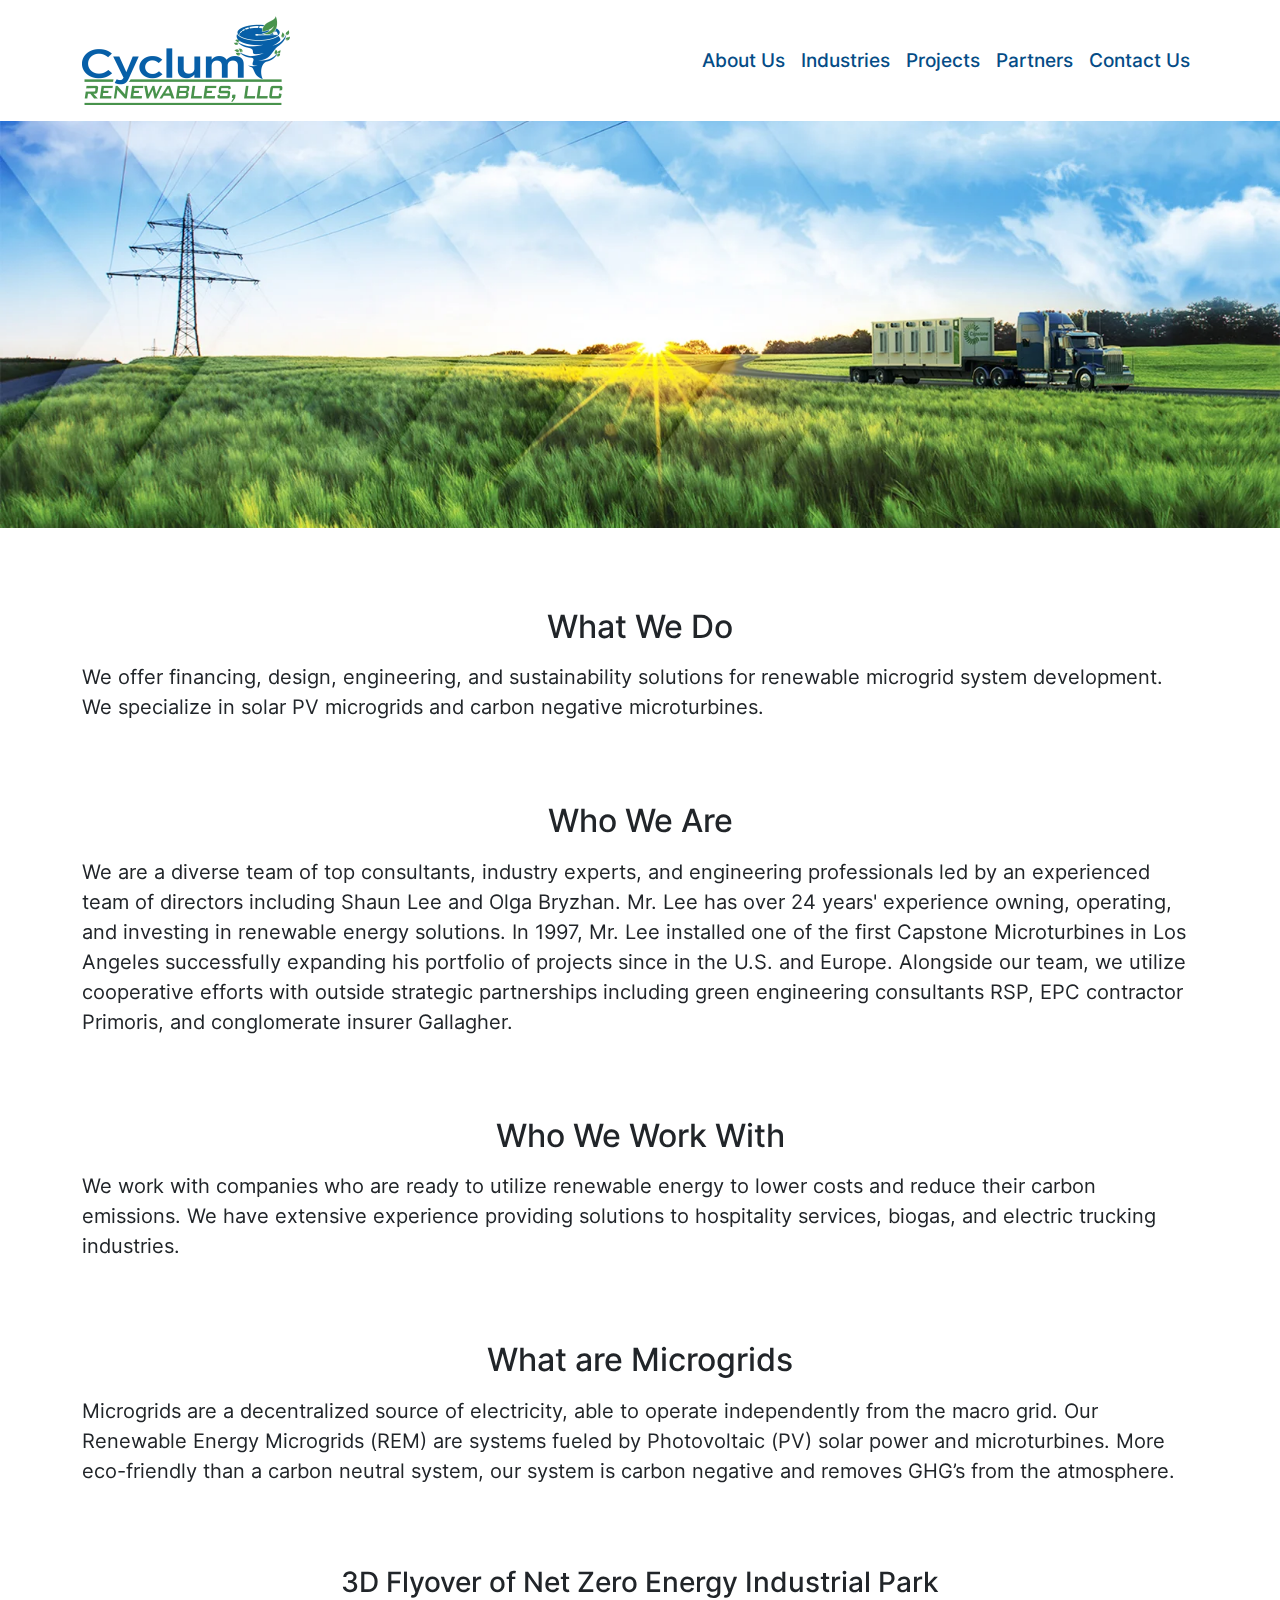
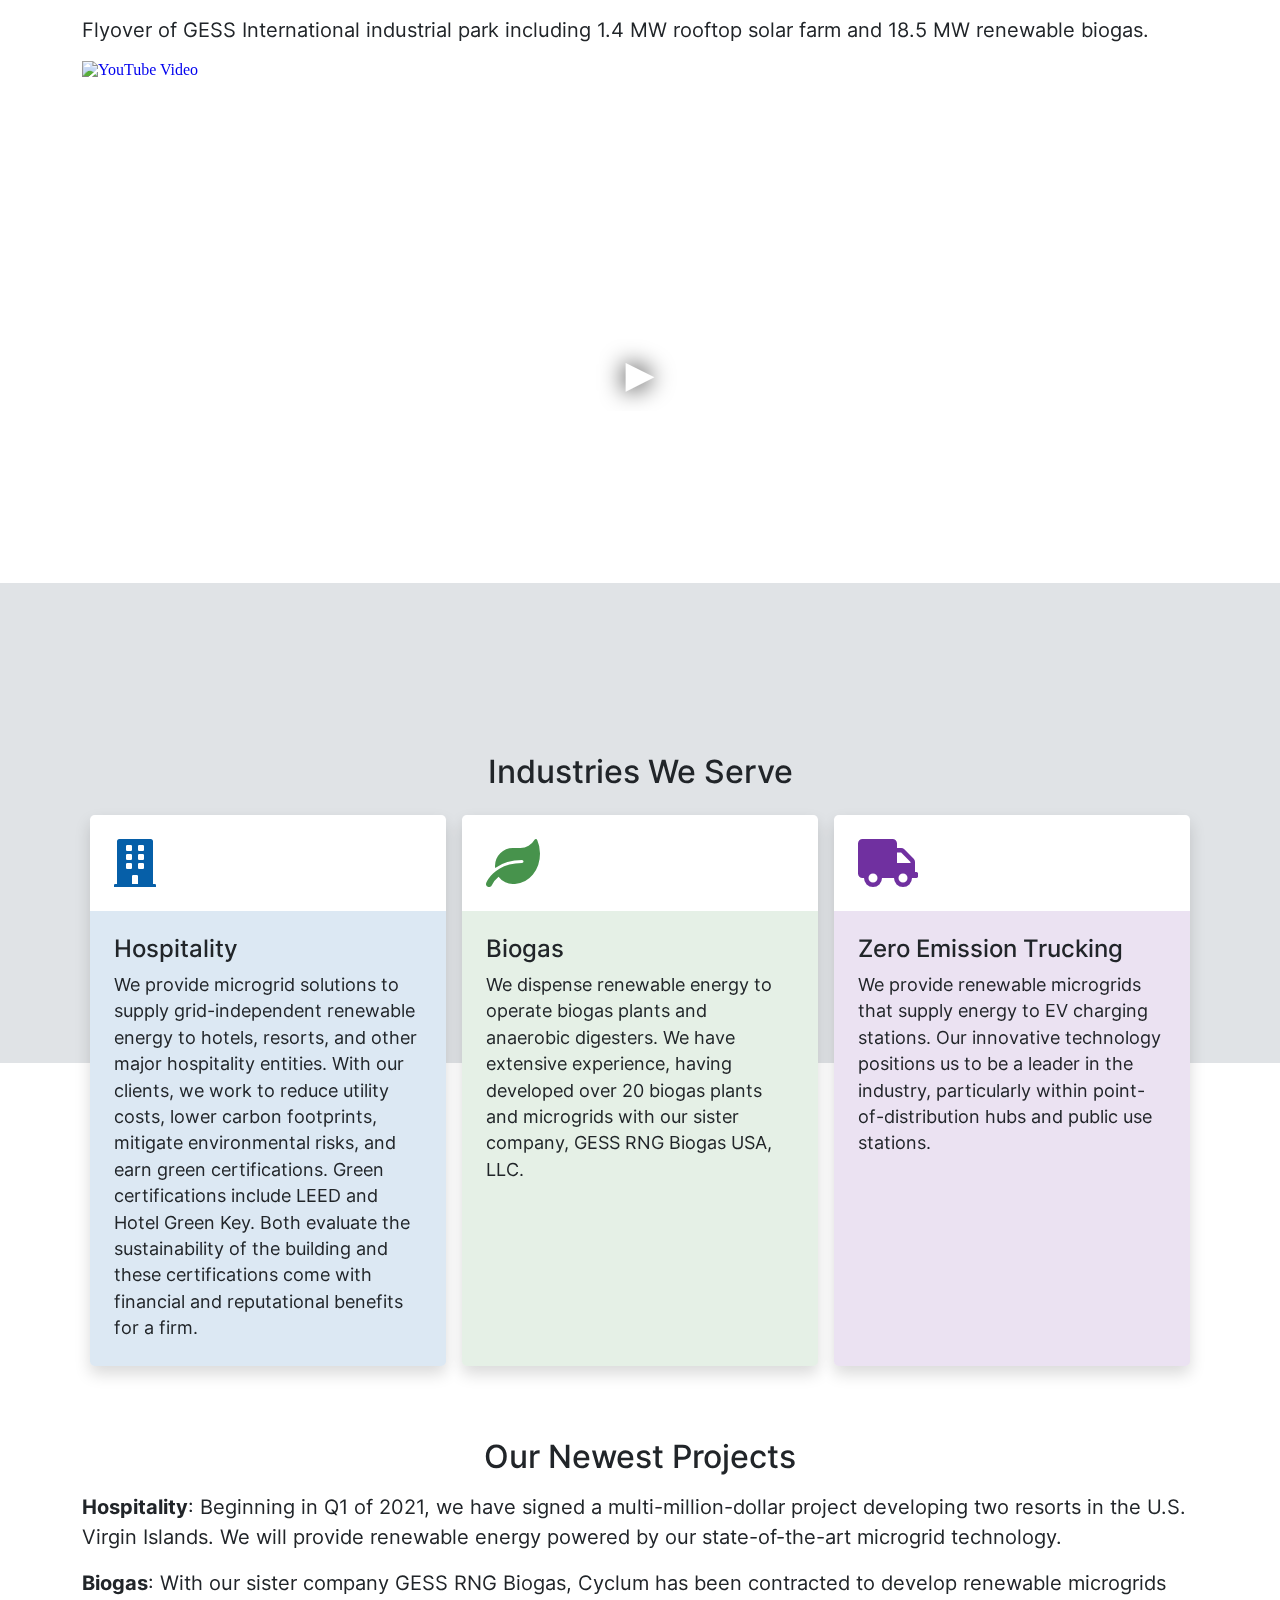
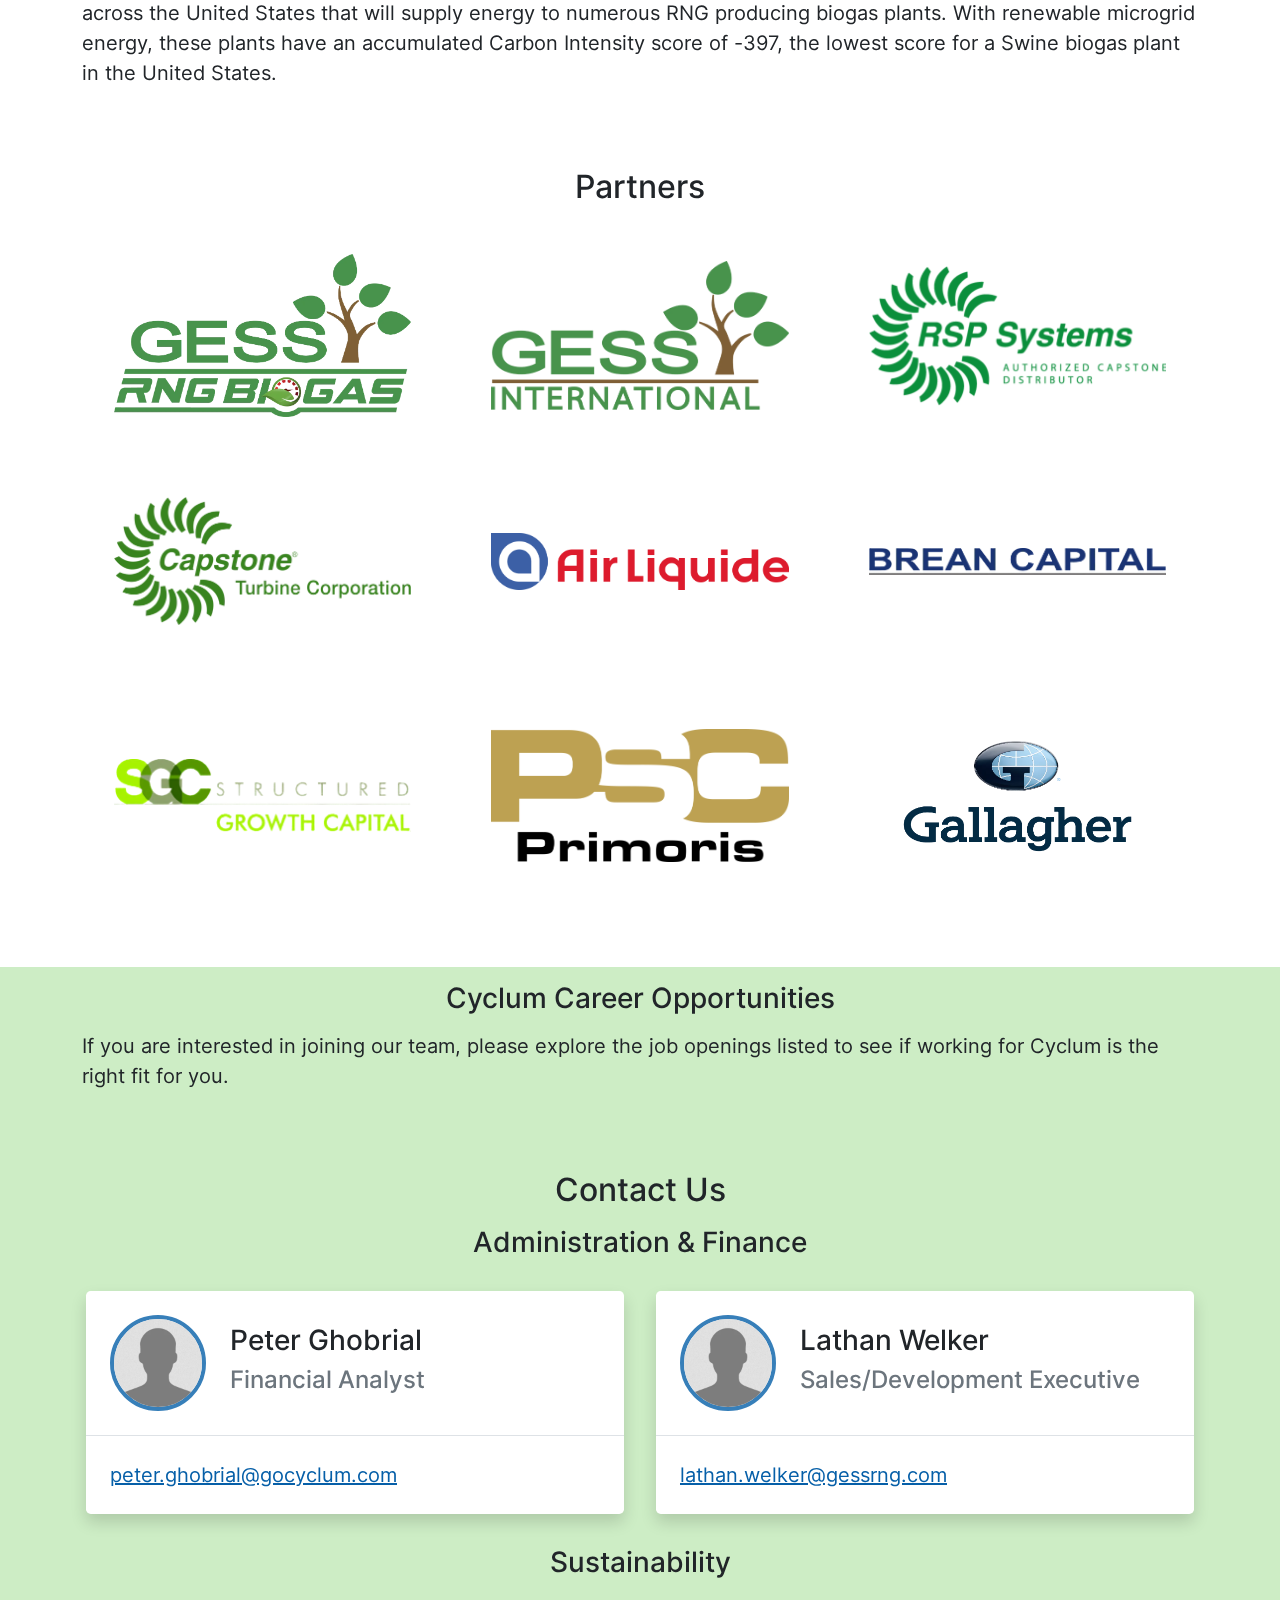
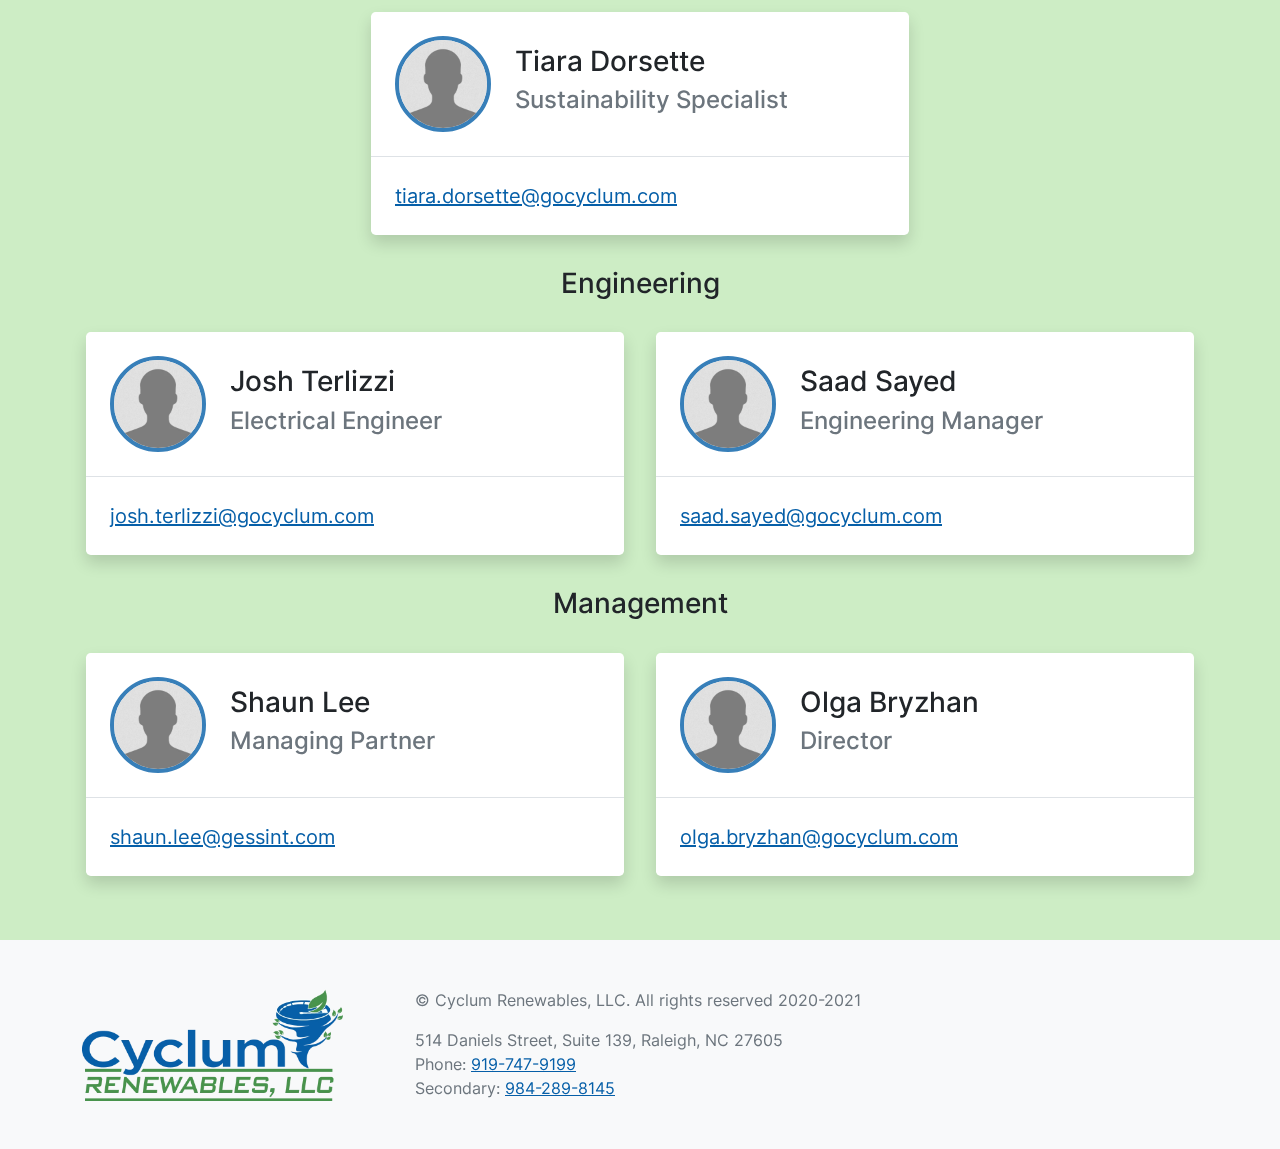
==== index.html @ 8368e3e9 "Add secondary phone number" ====
<!DOCTYPE html>
<html>
  <head>
	<meta name="generator" content="Hugo 0.80.0" />
    <title>Home | Cyclum Renewables</title>
    <meta name="viewport" content="width=device-width,initial-scale=1">
    
    <link rel="apple-touch-icon" sizes="180x180" href="/apple-touch-icon.png">
    <link rel="icon" type="image/png" sizes="32x32" href="/favicon-32x32.png">
    <link rel="icon" type="image/png" sizes="16x16" href="/favicon-16x16.png">
    <link rel="manifest" href="/site.webmanifest">
    <link rel="mask-icon" href="/safari-pinned-tab.svg" color="#5bbad5">
    <meta name="msapplication-TileColor" content="#da532c">
    <meta name="theme-color" content="#ffffff">
    
    <link rel="preload" as="style" href="/webpack/fonts.css">
    <link rel="stylesheet" href="/webpack/fonts.css">
    <link rel="stylesheet" href="/webpack/main.css">
  </head>

  <body class="d-flex flex-column justify-content-between" data-bs-spy="scroll" data-bs-target=".scrollspy" data-bs-offset="200" tabindex="0">
    <header id="navigation" class="w-100 fixed-top bg-white">
    <div class="container">
        <div class="row scrollspy justify-content-between g-0">
            
            <a href="#" id="logo-wrapper" class="col-auto d-flex justify-content-end align-items-center large">
                



<picture id="logo-large" class="logo-header position-absolute opacity-0 fade-out">
  <source type="image/webp" srcset="/logos/large.webp">
  <source type="image/png" srcset="/logos/large.png">
  <img src="/logos/large.png" class="img-fluid w-100 h-100" alt="large logo">
</picture>
                



<picture id="logo" class="logo-header position-absolute opacity-0 fade-out">
  <source type="image/webp" srcset="/logos/small.webp">
  <source type="image/png" srcset="/logos/small.png">
  <img src="/logos/small.png" class="img-fluid w-100 h-100" alt="logo">
</picture>
            </a>
            
            
            
            <ul class="desktop-navigation nav col-lg d-flex justify-content-end align-items-center">
                
                <li class="nav-item">
                    <a href="#about-us" class="nav-link">About Us</a>
                </li>
                
                <li class="nav-item">
                    <a href="#industries" class="nav-link">Industries</a>
                </li>
                
                <li class="nav-item">
                    <a href="#projects" class="nav-link">Projects</a>
                </li>
                
                <li class="nav-item">
                    <a href="#partners-a" class="nav-link">Partners</a>
                </li>
                
                <li class="nav-item">
                    <a href="#contacts" class="nav-link">Contact Us</a>
                </li>
                
            </ul>
            
            
            <div class="mobile-navigation col-auto d-flex justify-content-end align-items-center">
                <div id="mobile-navigation-control" class="btn collapsible-control hamburger-icon mx-3" data-collapsible-target-id="mobile-navigation">
                    <div class="bar1"></div>
                    <div class="bar2"></div>
                    <div class="bar3"></div>
                </div>
            </div>
        </div>
        
        <div id="mobile-navigation" class="collapsible mobile-navigation">
            
        </div>
    </div>
</header>
    <div class="banner">
      



<picture id="" class="">
  <source type="image/webp" srcset="/images/home-banner.webp">
  <source type="image/jpg" srcset="/images/home-banner.jpg">
  <img src="/images/home-banner.jpg" class="img-fluid w-100 h-100" alt="">
</picture>
    </div>
    
  <div id="content" class="container offset-top">
    <a id="about-us" class="anchor"></a>
<h2 id="what-we-do">What We Do</h2>
<p>We offer financing, design, engineering, and sustainability solutions for renewable microgrid system development. We specialize in solar PV microgrids and carbon negative microturbines.</p>

<div style="height: 4rem;"></div>
<h2 id="who-we-are">Who We Are</h2>
<p>We are a diverse team of top consultants, industry experts, and engineering professionals led by an experienced team of directors including Shaun Lee and Olga Bryzhan. Mr. Lee has over 24 years' experience owning, operating, and investing in renewable energy solutions. In 1997, Mr. Lee installed one of the first Capstone Microturbines in Los Angeles successfully expanding his portfolio of projects since in the U.S. and Europe. Alongside our team, we utilize cooperative efforts with outside strategic partnerships including green engineering consultants RSP, EPC contractor Primoris, and conglomerate insurer Gallagher.</p>

<div style="height: 4rem;"></div>
<h2 id="who-we-work-with">Who We Work With</h2>
<p>We work with companies who are ready to utilize renewable energy to lower costs and reduce their carbon emissions. We have extensive experience providing solutions to hospitality services, biogas, and electric trucking industries.</p>

<div style="height: 4rem;"></div>
<h2 id="what-are-microgrids">What are Microgrids</h2>
<p>Microgrids are a decentralized source of electricity, able to operate independently from the macro grid. Our Renewable Energy Microgrids (REM) are systems fueled by Photovoltaic (PV) solar power and microturbines. More eco-friendly than a carbon neutral system, our system is carbon negative and removes GHG’s from the atmosphere.</p>

<div style="height: 4rem;"></div>
<h3 id="3d-flyover-of-net-zero-energy-industrial-park">3D Flyover of Net Zero Energy Industrial Park</h3>
<p>Flyover of GESS International industrial park including 1.4 MW rooftop solar farm and 18.5 MW renewable biogas.</p>

<div style="position: relative; padding-bottom: 56.25%; height: 0; overflow: hidden;">
  <iframe srcdoc="<style>*{padding:0;margin:0;overflow:hidden}html,body{height:100%}img,span{position:absolute;width:100%;top:0;bottom:0;margin:auto}span{height:1.5em;text-align:center;font:48px/1.5 sans-serif;color:white;text-shadow:0 0 0.5em black}</style><a href=https://www.youtube.com/embed/Mn0rwoRO_T8?autoplay=1><img src=https://i.ytimg.com/vi_webp/Mn0rwoRO_T8/hqdefault.webp alt='YouTube Video'><span>&#x25BA;</span></a>" src="https://www.youtube.com/embed/Mn0rwoRO_T8?autoplay=1" style="position: absolute; top: 0; left: 0; width: 100%; height: 100%; border:0;" allowfullscreen title="YouTube Video"></iframe>
</div>


<div style="height: 4rem;"></div>

<div class="separator rellax" data-rellax-speed="-1" data-rellax-percentage="0.65" style="background-color: #e0e3e6; height: 30rem"></div>
<a id="industries" class="anchor"></a>
<h2 id="industries-we-serve">Industries We Serve</h2>
<div class="d-flex flex-column flex-lg-row">
<div class="industry-item d-flex flex-row flex-lg-column align-items-stretch rounded-3 mx-1 mx-lg-2 my-2 shadow overflow-hidden text-start bg-white">
  <div class="p-4">
    <i class="fas fa-building industry-icon" style="color: #065fa8"></i>
  </div>
  <div class="p-3 p-lg-4 flex-fill" style="background-color: #065fa824;">
    <h4>Hospitality</h4>
    <p>We provide microgrid solutions to supply grid-independent renewable energy to hotels, resorts, and other major hospitality entities. With our clients, we work to reduce utility costs, lower carbon footprints, mitigate environmental risks, and earn green certifications. Green certifications include LEED and Hotel Green Key. Both evaluate the sustainability of the building and these certifications come with financial and reputational benefits for a firm.</p>
  </div>
</div>
<div class="industry-item d-flex flex-row flex-lg-column align-items-stretch rounded-3 mx-1 mx-lg-2 my-2 shadow overflow-hidden text-start bg-white">
  <div class="p-4">
    <i class="fas fa-leaf industry-icon" style="color: #47934c"></i>
  </div>
  <div class="p-3 p-lg-4 flex-fill" style="background-color: #47934c24;">
    <h4>Biogas</h4>
    <p>We dispense renewable energy to operate biogas plants and anaerobic digesters. We have extensive experience, having developed over 20 biogas plants and microgrids with our sister company, GESS RNG Biogas USA, LLC.</p>
  </div>
</div>
<div class="industry-item d-flex flex-row flex-lg-column align-items-stretch rounded-3 mx-1 mx-lg-2 my-2 shadow overflow-hidden text-start bg-white">
  <div class="p-4">
    <i class="fas fa-truck industry-icon" style="color: #7030A0"></i>
  </div>
  <div class="p-3 p-lg-4 flex-fill" style="background-color: #7030A024;">
    <h4>Zero Emission Trucking</h4>
    <p>We provide renewable microgrids that supply energy to EV charging stations. Our innovative technology positions us to be a leader in the industry, particularly within point-of-distribution hubs and public use stations. </p>
  </div>
</div>
</div>

<div style="height: 4rem;"></div>
<a id="projects" class="anchor"></a>
<h2 id="our-newest-projects">Our Newest Projects</h2>
<p><strong>Hospitality</strong>: Beginning in Q1 of 2021, we have signed a multi-million-dollar project developing two resorts in the U.S. Virgin Islands. We will provide renewable energy powered by our state-of-the-art microgrid technology.</p>
<p><strong>Biogas</strong>: With our sister company GESS RNG Biogas, Cyclum has been contracted to develop renewable microgrids across the United States that will supply energy to numerous RNG producing biogas plants. With renewable microgrid energy, these plants have an accumulated Carbon Intensity score of -397, the lowest score for a Swine biogas plant in the United States.</p>

<div style="height: 4rem;"></div>
<a id="partners-a" class="anchor"></a>
<h2 id="partners">Partners</h2>
<div class="row d-flex flex-row align-items-center justify-content-center g-5 p-3">
  

<a href="https://gessrngbiogas.com/" class="col-8 col-lg-4">
  <div class="m-3">
    



<picture id="" class="partner-logo w-100 h-100">
  <source type="image/webp" srcset="logos/partners/gess-rng-biogas.webp">
  <source type="image/png" srcset="logos/partners/gess-rng-biogas.png">
  <img src="logos/partners/gess-rng-biogas.png" class="img-fluid w-100 h-100" alt="">
</picture>
  </div>
</a>
<a href="https://gessinternational.com/" class="col-8 col-lg-4">
  <div class="m-3">
    



<picture id="" class="partner-logo w-100 h-100">
  <source type="image/webp" srcset="logos/partners/gess-international.webp">
  <source type="image/png" srcset="logos/partners/gess-international.png">
  <img src="logos/partners/gess-international.png" class="img-fluid w-100 h-100" alt="">
</picture>
  </div>
</a>
<a href="https://www.rsp-systems.com/" class="col-8 col-lg-4">
  <div class="m-3">
    



<picture id="" class="partner-logo w-100 h-100">
  <source type="image/webp" srcset="logos/partners/rsp-systems.webp">
  <source type="image/png" srcset="logos/partners/rsp-systems.png">
  <img src="logos/partners/rsp-systems.png" class="img-fluid w-100 h-100" alt="">
</picture>
  </div>
</a>
<a href="https://www.capstoneturbine.com/" class="col-8 col-lg-4">
  <div class="m-3">
    



<picture id="" class="partner-logo w-100 h-100">
  <source type="image/webp" srcset="logos/partners/capstone.webp">
  <source type="image/png" srcset="logos/partners/capstone.png">
  <img src="logos/partners/capstone.png" class="img-fluid w-100 h-100" alt="">
</picture>
  </div>
</a>
<a href="https://www.airliquide.com/" class="col-8 col-lg-4">
  <div class="m-3">
    



<picture id="" class="partner-logo w-100 h-100">
  <source type="image/webp" srcset="logos/partners/air-liquide.webp">
  <source type="image/png" srcset="logos/partners/air-liquide.png">
  <img src="logos/partners/air-liquide.png" class="img-fluid w-100 h-100" alt="">
</picture>
  </div>
</a>
<a href="https://www.breancapital.com/" class="col-8 col-lg-4">
  <div class="m-3">
    



<picture id="" class="partner-logo w-100 h-100">
  <source type="image/webp" srcset="logos/partners/brean-capital.webp">
  <source type="image/png" srcset="logos/partners/brean-capital.png">
  <img src="logos/partners/brean-capital.png" class="img-fluid w-100 h-100" alt="">
</picture>
  </div>
</a>
<a href="http://sgcfunding.com/" class="col-8 col-lg-4">
  <div class="m-3">
    



<picture id="" class="partner-logo w-100 h-100">
  <source type="image/webp" srcset="logos/partners/sgc.webp">
  <source type="image/png" srcset="logos/partners/sgc.png">
  <img src="logos/partners/sgc.png" class="img-fluid w-100 h-100" alt="">
</picture>
  </div>
</a>
<a href="https://www.primoriscorp.com/" class="col-8 col-lg-4">
  <div class="m-3">
    



<picture id="" class="partner-logo w-100 h-100">
  <source type="image/webp" srcset="logos/partners/psc-primoris.webp">
  <source type="image/png" srcset="logos/partners/psc-primoris.png">
  <img src="logos/partners/psc-primoris.png" class="img-fluid w-100 h-100" alt="">
</picture>
  </div>
</a>
<a href="https://www.ajg.com/" class="col-8 col-lg-4">
  <div class="m-3">
    



<picture id="" class="partner-logo w-100 h-100">
  <source type="image/webp" srcset="logos/partners/gallagher.webp">
  <source type="image/png" srcset="logos/partners/gallagher.png">
  <img src="logos/partners/gallagher.png" class="img-fluid w-100 h-100" alt="">
</picture>
  </div>
</a>


</div>

<div style="height: 4rem;"></div>
<h3 id="cyclum-career-opportunities">Cyclum Career Opportunities</h3>
<p>If you are interested in joining our team, please explore the job openings listed to see if working for Cyclum is the right fit for you.</p>

<div style="height: 4rem;"></div>

<div class="separator rellax" data-rellax-speed="-1" data-rellax-percentage="0.65" style="background-color: #cdedc5; height: 100rem"></div>
<a id="contacts" class="anchor"></a>
<h2 id="contact-us">Contact Us</h2>

<h3 class="mt-3">Administration &amp; Finance</h3>
<div class="row justify-content-center align-items-stretch">
  
  <div class="col-12 col-sm-10 col-md-6 p-3">
    
<div class="contact d-flex flex-column rounded-3 shadow bg-white h-100">
  <div class="d-flex flex-column flex-grow-1 flex-lg-row align-items-center border-bottom">
    



<picture id="" class="avatar rounded-circle overflow-hidden m-4">
  <source type="image/webp" srcset="/images/people/default.webp">
  <source type="image/jpg" srcset="/images/people/default.jpg">
  <img src="/images/people/default.jpg" class="img-fluid w-100 h-100" alt="">
</picture>
    <div class="text-center text-lg-start mb-4 mb-lg-0">
      <h3>Peter Ghobrial</h3>
      <h4 class="text-muted">Financial Analyst</h4>
    </div>
  </div>
  <div class="p-4">
  
  
  <a href="mailto:peter.ghobrial@gocyclum.com" class="fs-5">peter.ghobrial@gocyclum.com</a>
  
  </div>
</div>
  </div>
  
  <div class="col-12 col-sm-10 col-md-6 p-3">
    
<div class="contact d-flex flex-column rounded-3 shadow bg-white h-100">
  <div class="d-flex flex-column flex-grow-1 flex-lg-row align-items-center border-bottom">
    



<picture id="" class="avatar rounded-circle overflow-hidden m-4">
  <source type="image/webp" srcset="/images/people/default.webp">
  <source type="image/jpg" srcset="/images/people/default.jpg">
  <img src="/images/people/default.jpg" class="img-fluid w-100 h-100" alt="">
</picture>
    <div class="text-center text-lg-start mb-4 mb-lg-0">
      <h3>Lathan Welker</h3>
      <h4 class="text-muted">Sales/Development Executive</h4>
    </div>
  </div>
  <div class="p-4">
  
  
  <a href="mailto:lathan.welker@gessrng.com" class="fs-5">lathan.welker@gessrng.com</a>
  
  </div>
</div>
  </div>
  
</div>

<h3 class="mt-3">Sustainability</h3>
<div class="row justify-content-center align-items-stretch">
  
  <div class="col-12 col-sm-10 col-md-6 p-3">
    
<div class="contact d-flex flex-column rounded-3 shadow bg-white h-100">
  <div class="d-flex flex-column flex-grow-1 flex-lg-row align-items-center border-bottom">
    



<picture id="" class="avatar rounded-circle overflow-hidden m-4">
  <source type="image/webp" srcset="/images/people/default.webp">
  <source type="image/jpg" srcset="/images/people/default.jpg">
  <img src="/images/people/default.jpg" class="img-fluid w-100 h-100" alt="">
</picture>
    <div class="text-center text-lg-start mb-4 mb-lg-0">
      <h3>Tiara Dorsette</h3>
      <h4 class="text-muted">Sustainability Specialist</h4>
    </div>
  </div>
  <div class="p-4">
  
  
  <a href="mailto:tiara.dorsette@gocyclum.com" class="fs-5">tiara.dorsette@gocyclum.com</a>
  
  </div>
</div>
  </div>
  
</div>

<h3 class="mt-3">Engineering</h3>
<div class="row justify-content-center align-items-stretch">
  
  <div class="col-12 col-sm-10 col-md-6 p-3">
    
<div class="contact d-flex flex-column rounded-3 shadow bg-white h-100">
  <div class="d-flex flex-column flex-grow-1 flex-lg-row align-items-center border-bottom">
    



<picture id="" class="avatar rounded-circle overflow-hidden m-4">
  <source type="image/webp" srcset="/images/people/default.webp">
  <source type="image/jpg" srcset="/images/people/default.jpg">
  <img src="/images/people/default.jpg" class="img-fluid w-100 h-100" alt="">
</picture>
    <div class="text-center text-lg-start mb-4 mb-lg-0">
      <h3>Josh Terlizzi</h3>
      <h4 class="text-muted">Electrical Engineer</h4>
    </div>
  </div>
  <div class="p-4">
  
  
  <a href="mailto:josh.terlizzi@gocyclum.com" class="fs-5">josh.terlizzi@gocyclum.com</a>
  
  </div>
</div>
  </div>
  
  <div class="col-12 col-sm-10 col-md-6 p-3">
    
<div class="contact d-flex flex-column rounded-3 shadow bg-white h-100">
  <div class="d-flex flex-column flex-grow-1 flex-lg-row align-items-center border-bottom">
    



<picture id="" class="avatar rounded-circle overflow-hidden m-4">
  <source type="image/webp" srcset="/images/people/default.webp">
  <source type="image/jpg" srcset="/images/people/default.jpg">
  <img src="/images/people/default.jpg" class="img-fluid w-100 h-100" alt="">
</picture>
    <div class="text-center text-lg-start mb-4 mb-lg-0">
      <h3>Saad Sayed</h3>
      <h4 class="text-muted">Engineering Manager</h4>
    </div>
  </div>
  <div class="p-4">
  
  
  <a href="mailto:saad.sayed@gocyclum.com" class="fs-5">saad.sayed@gocyclum.com</a>
  
  </div>
</div>
  </div>
  
</div>

<h3 class="mt-3">Management</h3>
<div class="row justify-content-center align-items-stretch">
  
  <div class="col-12 col-sm-10 col-md-6 p-3">
    
<div class="contact d-flex flex-column rounded-3 shadow bg-white h-100">
  <div class="d-flex flex-column flex-grow-1 flex-lg-row align-items-center border-bottom">
    



<picture id="" class="avatar rounded-circle overflow-hidden m-4">
  <source type="image/webp" srcset="/images/people/default.webp">
  <source type="image/jpg" srcset="/images/people/default.jpg">
  <img src="/images/people/default.jpg" class="img-fluid w-100 h-100" alt="">
</picture>
    <div class="text-center text-lg-start mb-4 mb-lg-0">
      <h3>Shaun Lee</h3>
      <h4 class="text-muted">Managing Partner</h4>
    </div>
  </div>
  <div class="p-4">
  
  
  <a href="mailto:shaun.lee@gessint.com" class="fs-5">shaun.lee@gessint.com</a>
  
  </div>
</div>
  </div>
  
  <div class="col-12 col-sm-10 col-md-6 p-3">
    
<div class="contact d-flex flex-column rounded-3 shadow bg-white h-100">
  <div class="d-flex flex-column flex-grow-1 flex-lg-row align-items-center border-bottom">
    



<picture id="" class="avatar rounded-circle overflow-hidden m-4">
  <source type="image/webp" srcset="/images/people/default.webp">
  <source type="image/jpg" srcset="/images/people/default.jpg">
  <img src="/images/people/default.jpg" class="img-fluid w-100 h-100" alt="">
</picture>
    <div class="text-center text-lg-start mb-4 mb-lg-0">
      <h3>Olga Bryzhan</h3>
      <h4 class="text-muted">Director</h4>
    </div>
  </div>
  <div class="p-4">
  
  
  <a href="mailto:olga.bryzhan@gocyclum.com" class="fs-5">olga.bryzhan@gocyclum.com</a>
  
  </div>
</div>
  </div>
  
</div>


  </div>

    <footer class="footer mt-5 bg-light">
  <div class="container">
    <div class="row d-flex flex-column flex-md-row align-items-center text-center text-lg-start">
      



<picture id="" class="col-5 col-lg-3 my-5">
  <source type="image/webp" srcset="/logos/large.webp">
  <source type="image/png" srcset="/logos/large.png">
  <img src="/logos/large.png" class="img-fluid w-100 h-100" alt="">
</picture>
      <div class="col mb-5 m-md-0 mx-lg-5 text-muted">
        <p>© Cyclum Renewables, LLC. All rights reserved 2020-2021</p>
        <p class="mb-0">
          514 Daniels Street, Suite 139, Raleigh, NC 27605<br>
          Phone: <a href="tel:+1-919-747-9199">919-747-9199</a><br>
          Secondary: <a href="tel:+1-984-289-8145">984-289-8145</a>
        </p>
      </div>
    </div>
  </div>
</footer>

    <script src="/webpack/bundle.js"></script>
  </body>
</html>
---- webpack/fonts.css ----
/* === Inter - regular */
@font-face {
	font-family: 'Inter';
	font-style: normal;
	font-weight: 400;
	font-display: swap;
	src: url("./font/Inter-Regular.eot");
	src: local('Inter'),
		url("./font/Inter-Regular.eot") format("embedded-opentype"),
		url("./font/Inter-Regular.woff2") format("woff2"),
		url("./font/Inter-Regular.woff") format("woff"),
		url("./font/Inter-Regular.ttf") format("truetype"),
		url("./font/Inter-Regular.svg") format("svg");
}

/* === Inter - 500 */
@font-face {
	font-family: 'Inter';
	font-style: normal;
	font-weight: 500;
	font-display: swap;
	src: url("./font/Inter-Medium.eot");
	src: local('Inter'),
		url("./font/Inter-Medium.eot") format("embedded-opentype"),
		url("./font/Inter-Medium.woff2") format("woff2"),
		url("./font/Inter-Medium.woff") format("woff"),
		url("./font/Inter-Medium.ttf") format("truetype"),
		url("./font/Inter-Medium.svg") format("svg");
}

/* === Inter - 600 */
@font-face {
	font-family: 'Inter';
	font-style: normal;
	font-weight: 600;
	font-display: swap;
	src: url("./font/Inter-SemiBold.eot");
	src: local('Inter'),
		url("./font/Inter-SemiBold.eot") format("embedded-opentype"),
		url("./font/Inter-SemiBold.woff2") format("woff2"),
		url("./font/Inter-SemiBold.woff") format("woff"),
		url("./font/Inter-SemiBold.ttf") format("truetype"),
		url("./font/Inter-SemiBold.svg") format("svg");
}

/* === Inter - 700 */
@font-face {
	font-family: 'Inter';
	font-style: normal;
	font-weight: 700;
	font-display: swap;
	src: url("./font/Inter-Bold.eot");
	src: local('Inter'),
		url("./font/Inter-Bold.eot") format("embedded-opentype"),
		url("./font/Inter-Bold.woff2") format("woff2"),
		url("./font/Inter-Bold.woff") format("woff"),
		url("./font/Inter-Bold.ttf") format("truetype"),
		url("./font/Inter-Bold.svg") format("svg");
}
---- webpack/fonts.css ----
/* === Inter - regular */
@font-face {
	font-family: 'Inter';
	font-style: normal;
	font-weight: 400;
	font-display: swap;
	src: url("./font/Inter-Regular.eot");
	src: local('Inter'),
		url("./font/Inter-Regular.eot") format("embedded-opentype"),
		url("./font/Inter-Regular.woff2") format("woff2"),
		url("./font/Inter-Regular.woff") format("woff"),
		url("./font/Inter-Regular.ttf") format("truetype"),
		url("./font/Inter-Regular.svg") format("svg");
}

/* === Inter - 500 */
@font-face {
	font-family: 'Inter';
	font-style: normal;
	font-weight: 500;
	font-display: swap;
	src: url("./font/Inter-Medium.eot");
	src: local('Inter'),
		url("./font/Inter-Medium.eot") format("embedded-opentype"),
		url("./font/Inter-Medium.woff2") format("woff2"),
		url("./font/Inter-Medium.woff") format("woff"),
		url("./font/Inter-Medium.ttf") format("truetype"),
		url("./font/Inter-Medium.svg") format("svg");
}

/* === Inter - 600 */
@font-face {
	font-family: 'Inter';
	font-style: normal;
	font-weight: 600;
	font-display: swap;
	src: url("./font/Inter-SemiBold.eot");
	src: local('Inter'),
		url("./font/Inter-SemiBold.eot") format("embedded-opentype"),
		url("./font/Inter-SemiBold.woff2") format("woff2"),
		url("./font/Inter-SemiBold.woff") format("woff"),
		url("./font/Inter-SemiBold.ttf") format("truetype"),
		url("./font/Inter-SemiBold.svg") format("svg");
}

/* === Inter - 700 */
@font-face {
	font-family: 'Inter';
	font-style: normal;
	font-weight: 700;
	font-display: swap;
	src: url("./font/Inter-Bold.eot");
	src: local('Inter'),
		url("./font/Inter-Bold.eot") format("embedded-opentype"),
		url("./font/Inter-Bold.woff2") format("woff2"),
		url("./font/Inter-Bold.woff") format("woff"),
		url("./font/Inter-Bold.ttf") format("truetype"),
		url("./font/Inter-Bold.svg") format("svg");
}
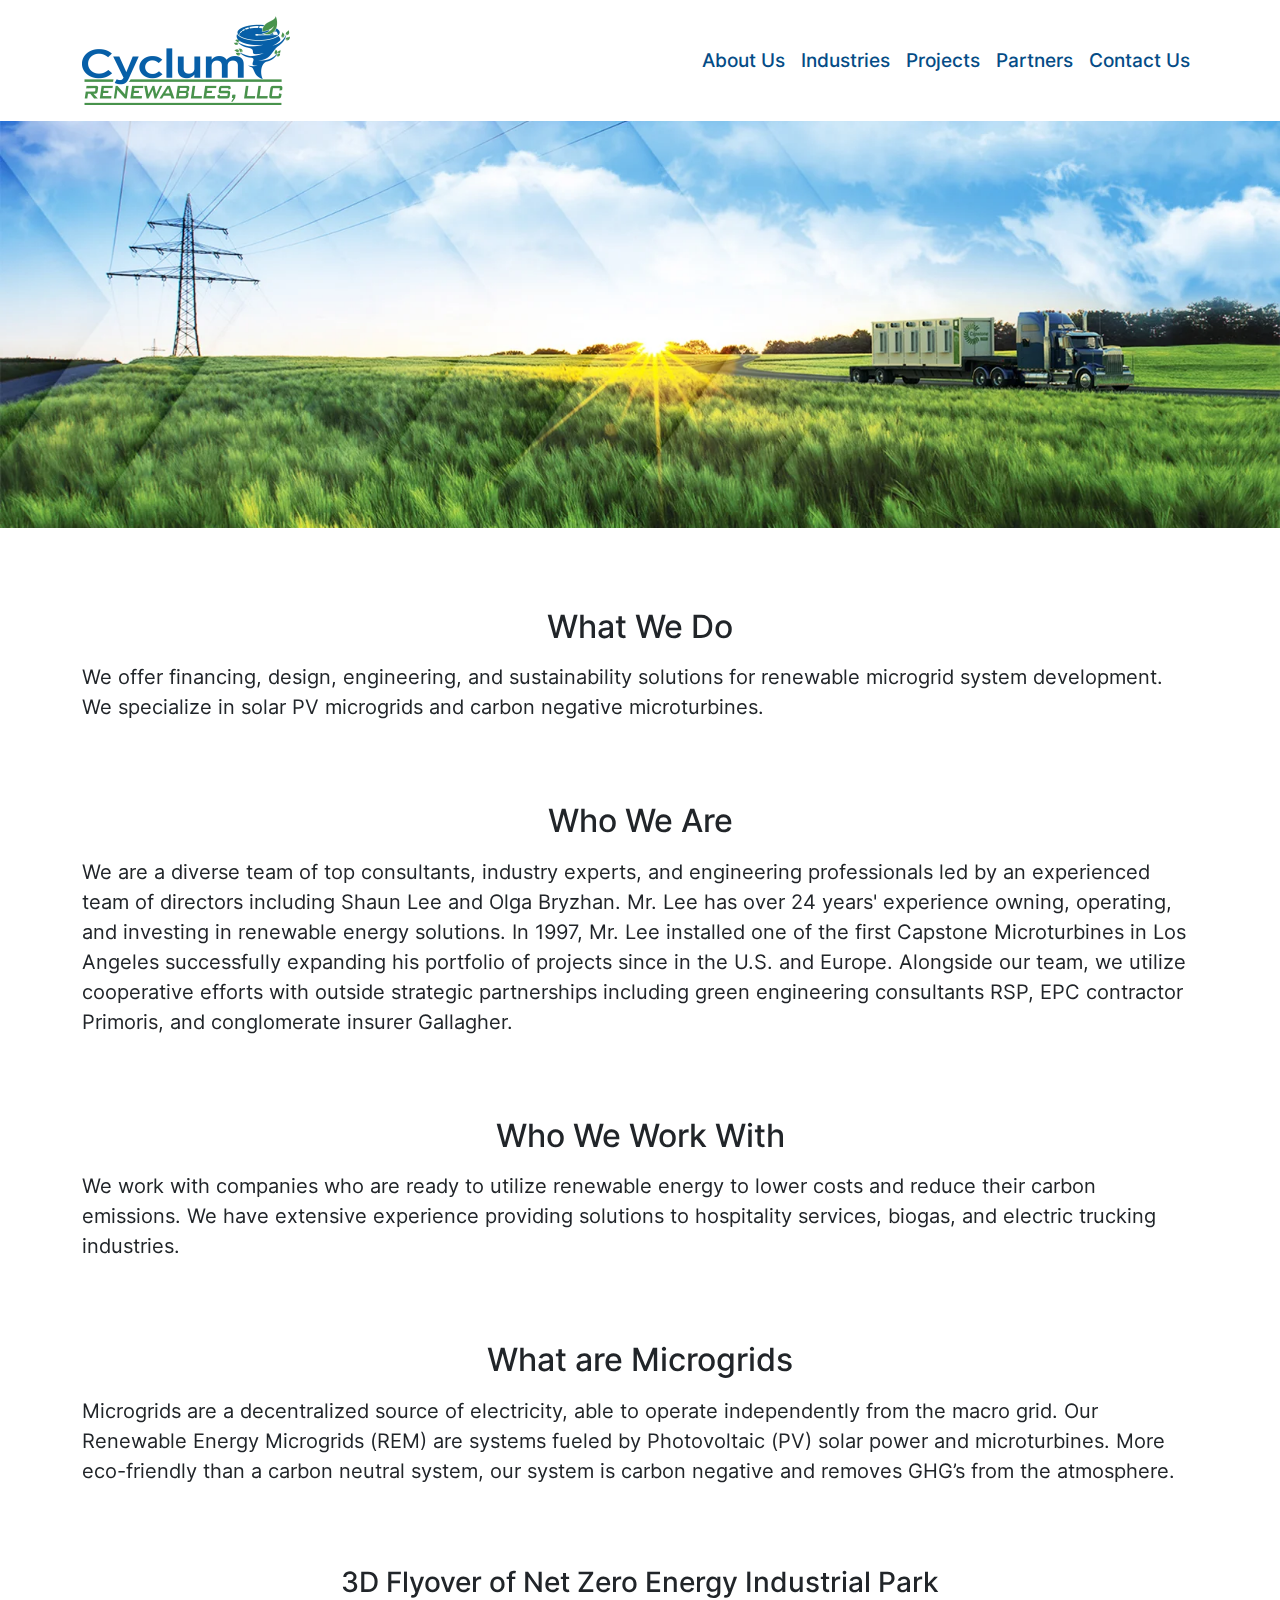
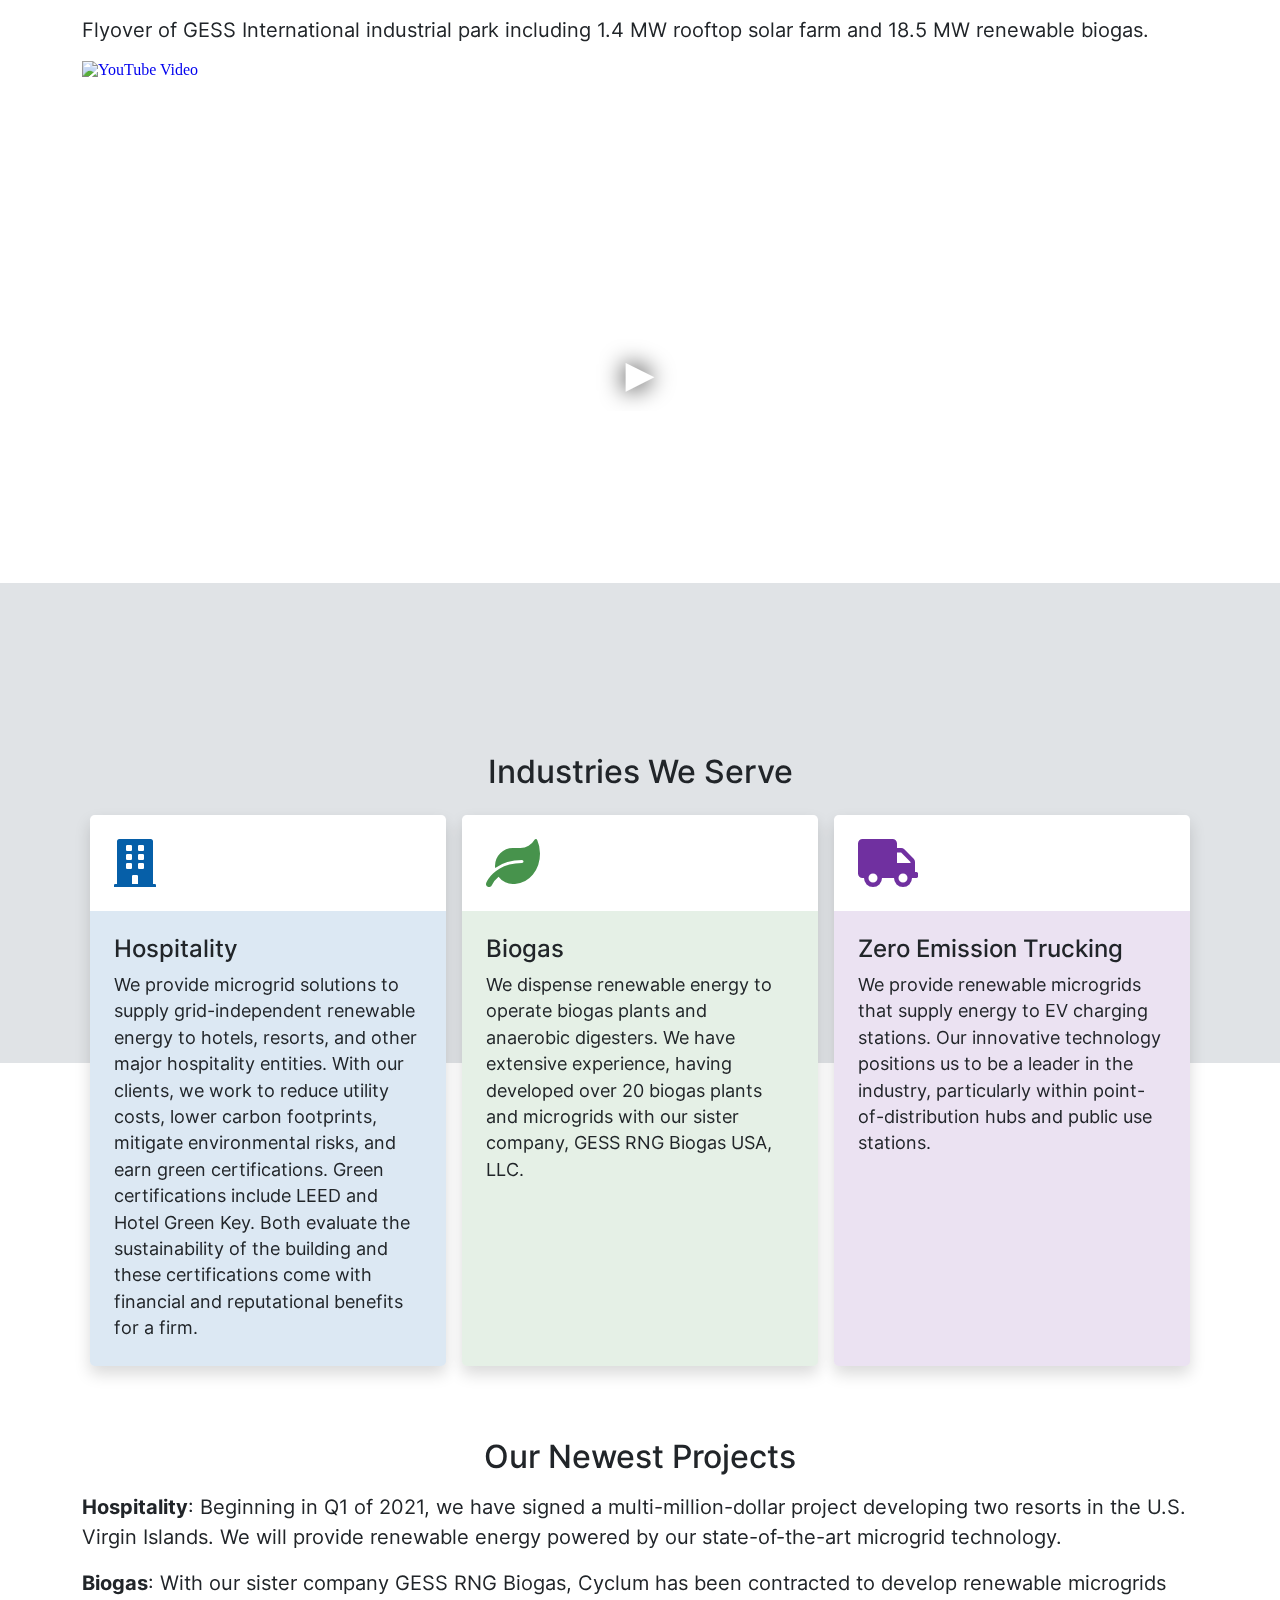
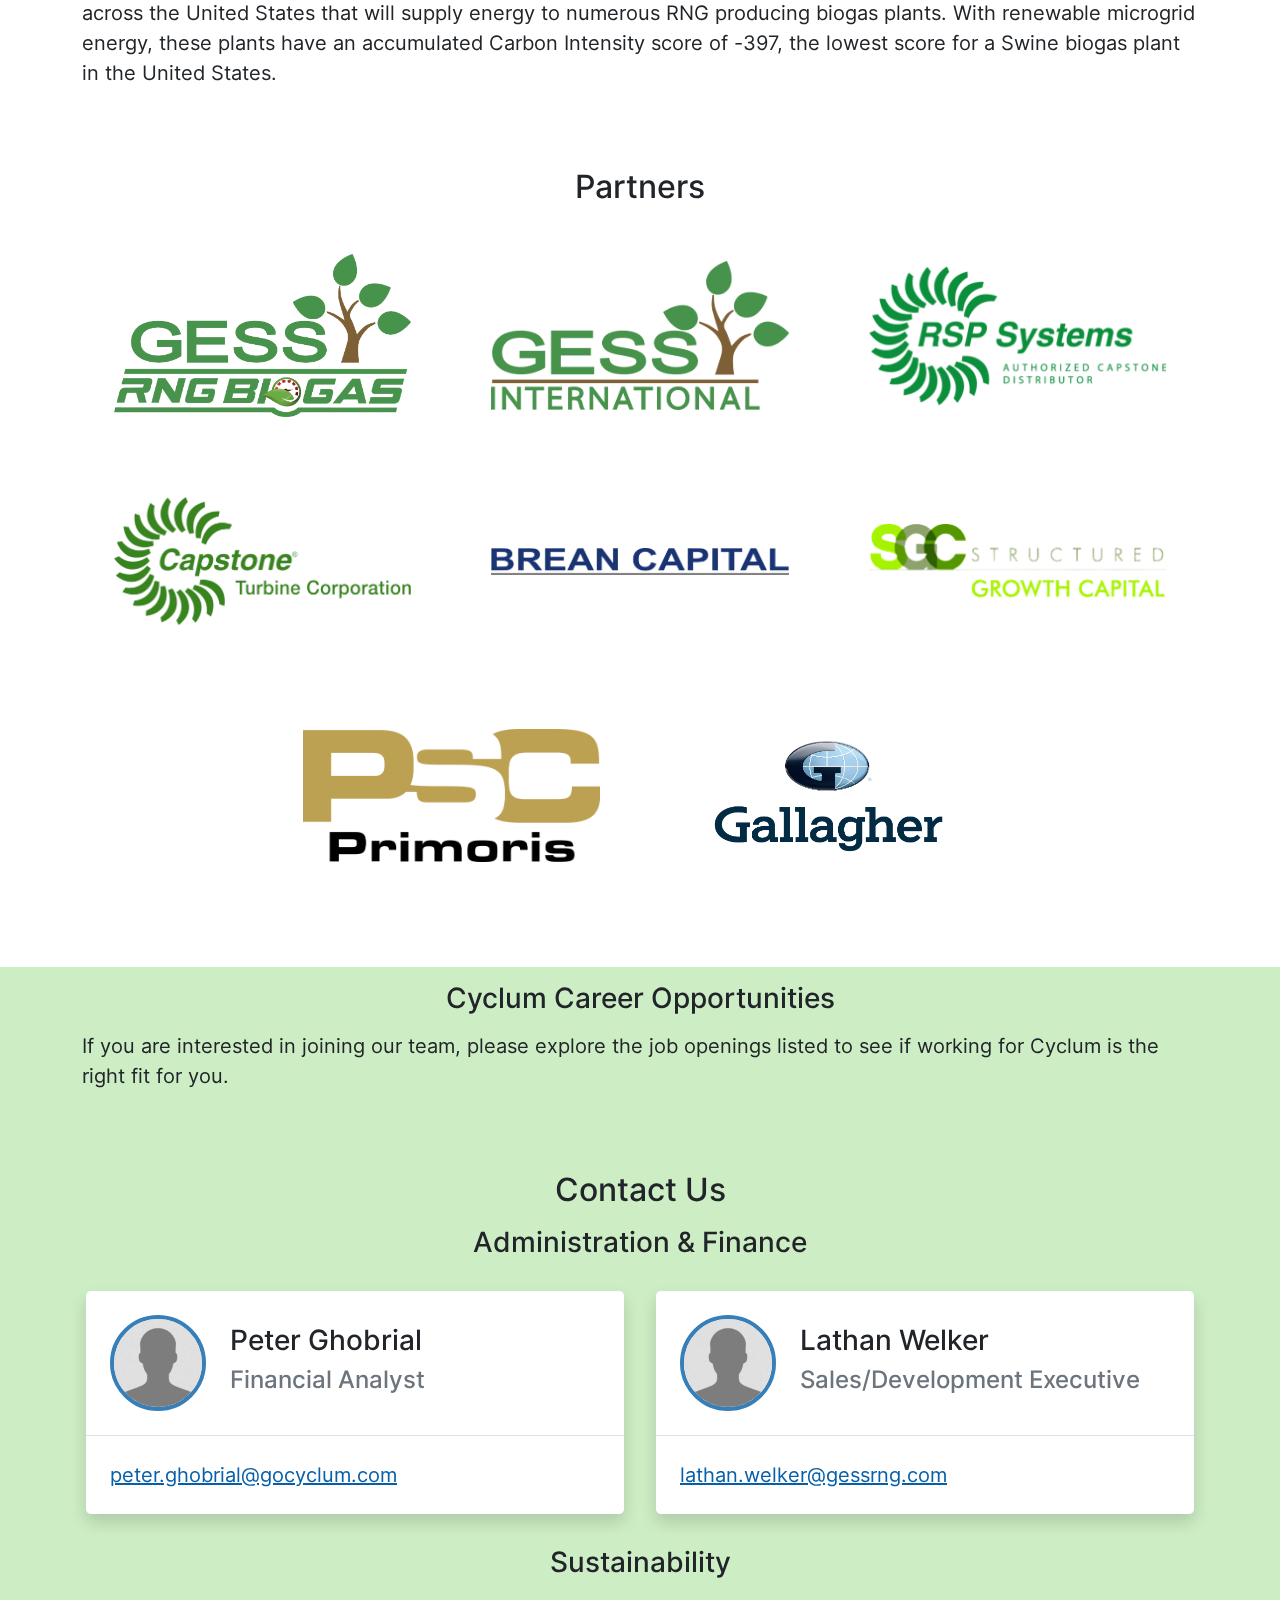
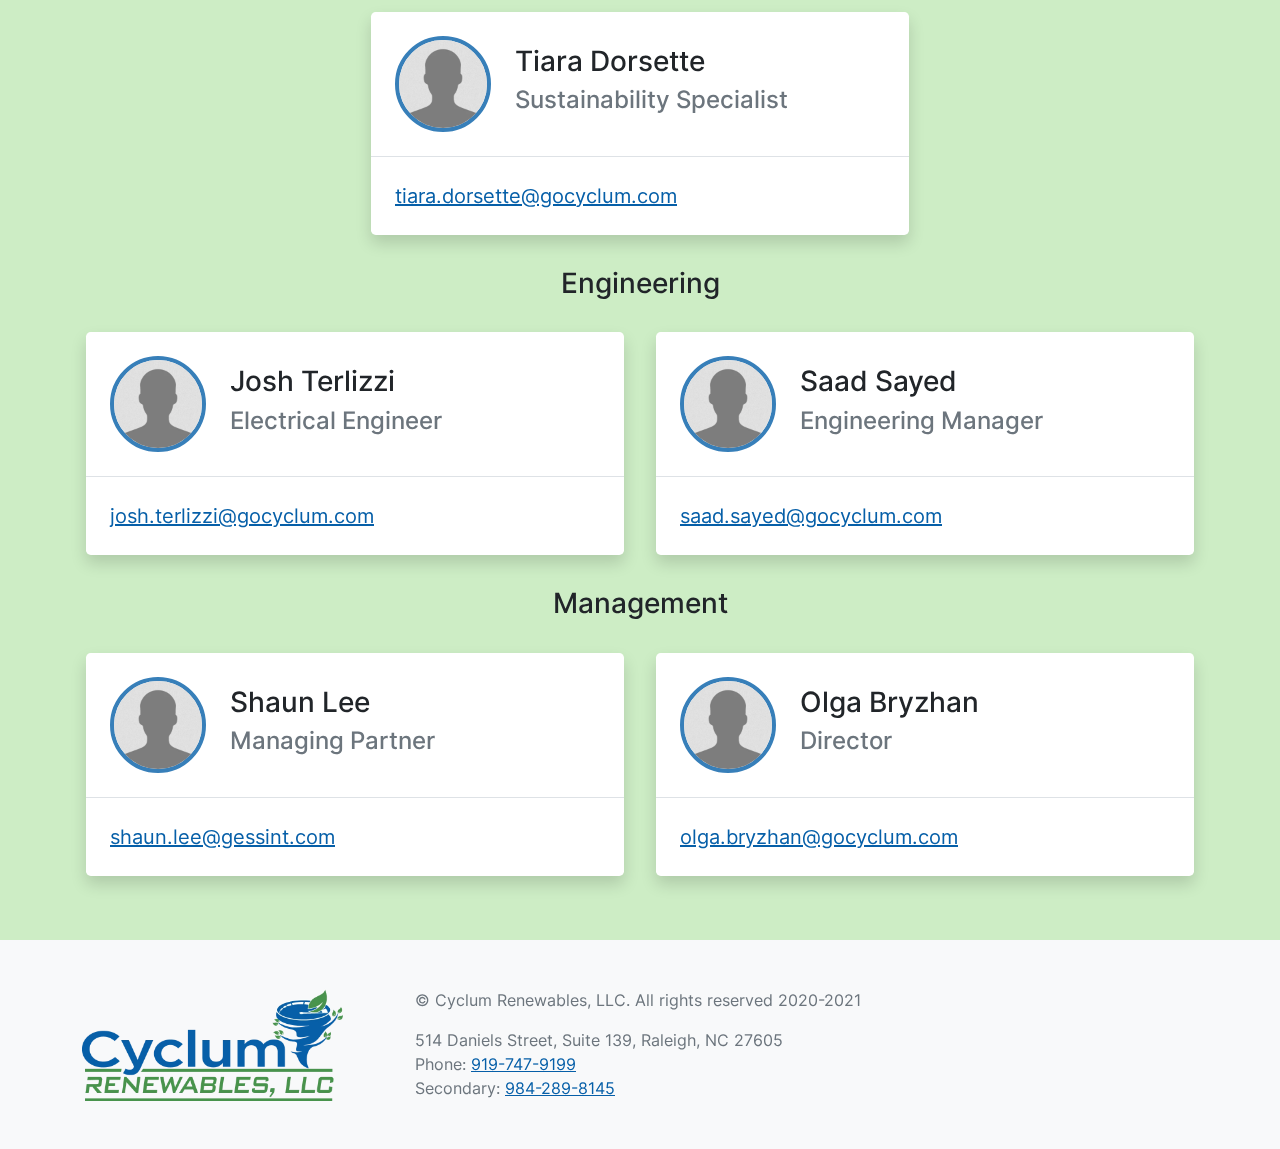
==== commit 8cd00f86: "Remove Air Liquide logo" ====
--- a/index.html
+++ b/index.html
@@ -222,19 +222,6 @@
 </picture>
   </div>
 </a>
-<a href="https://www.airliquide.com/" class="col-8 col-lg-4">
-  <div class="m-3">
-    
-
-
-
-<picture id="" class="partner-logo w-100 h-100">
-  <source type="image/webp" srcset="logos/partners/air-liquide.webp">
-  <source type="image/png" srcset="logos/partners/air-liquide.png">
-  <img src="logos/partners/air-liquide.png" class="img-fluid w-100 h-100" alt="">
-</picture>
-  </div>
-</a>
 <a href="https://www.breancapital.com/" class="col-8 col-lg-4">
   <div class="m-3">
     
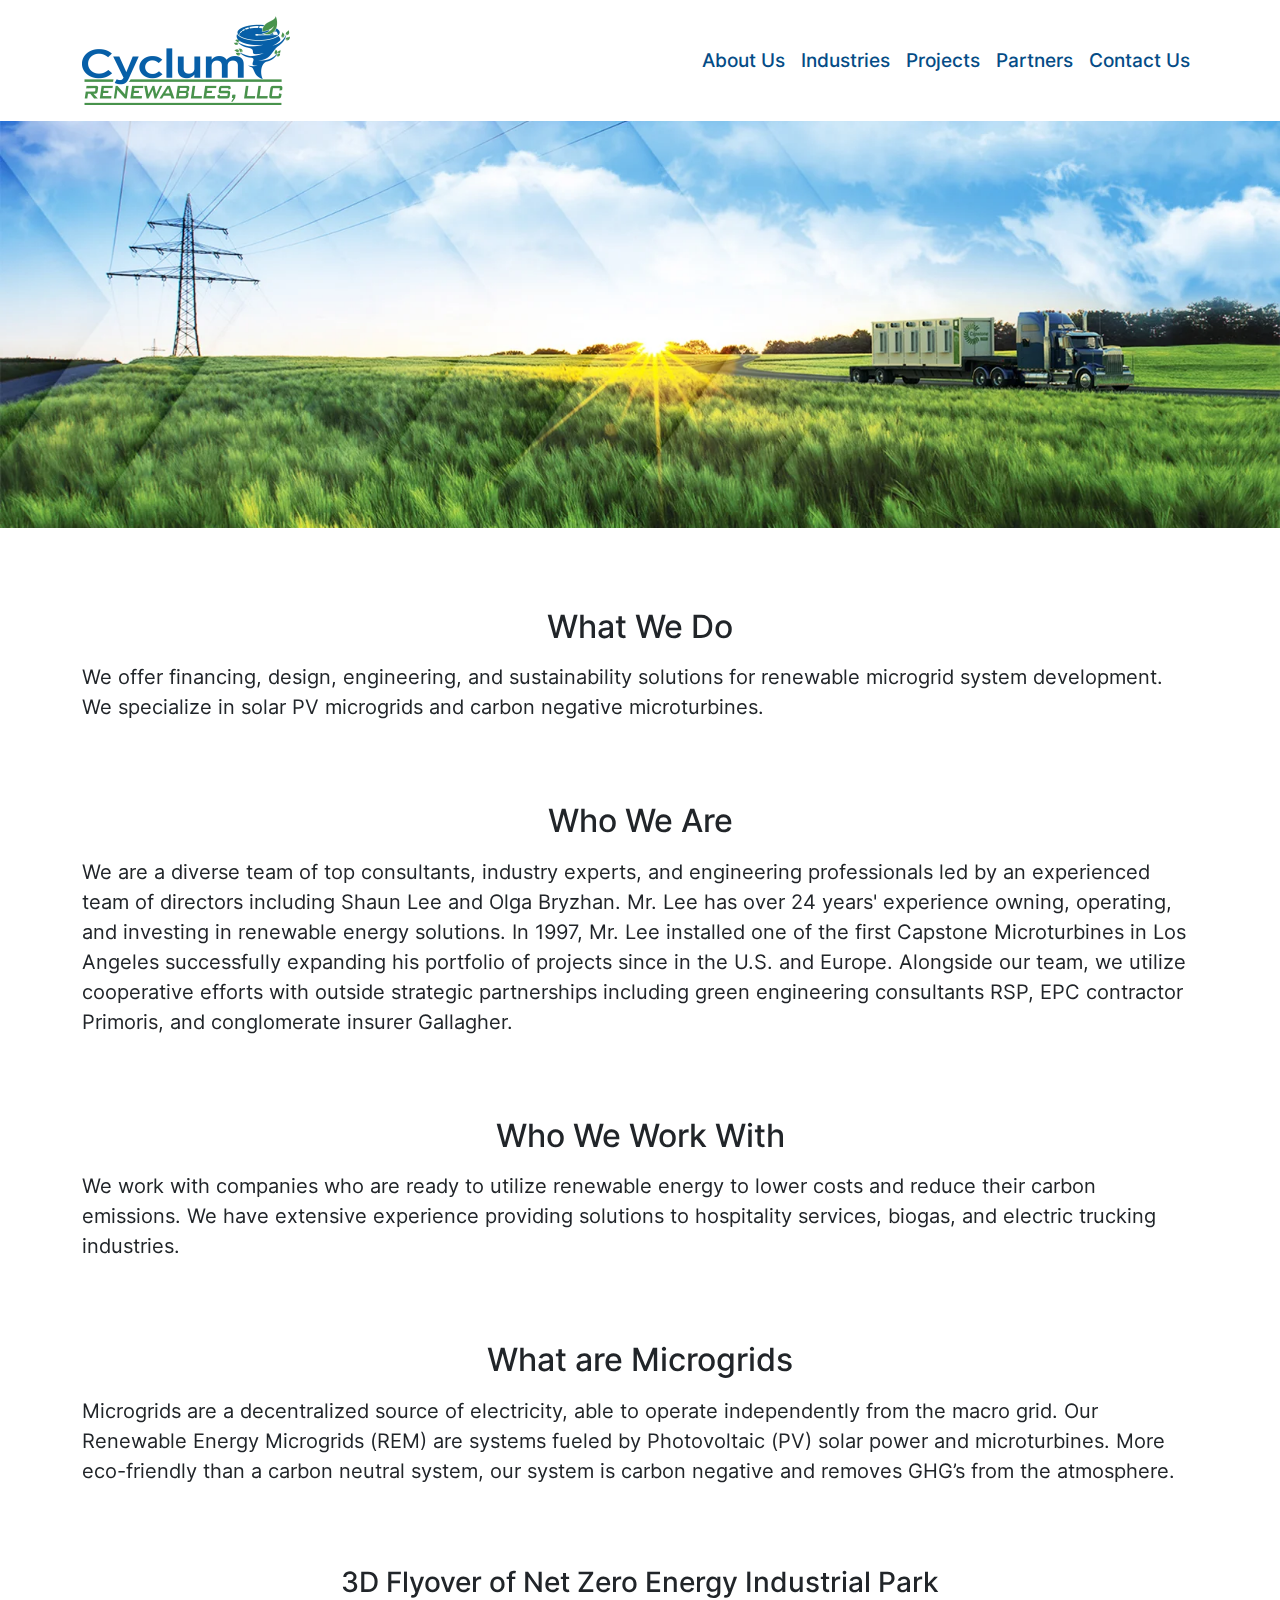
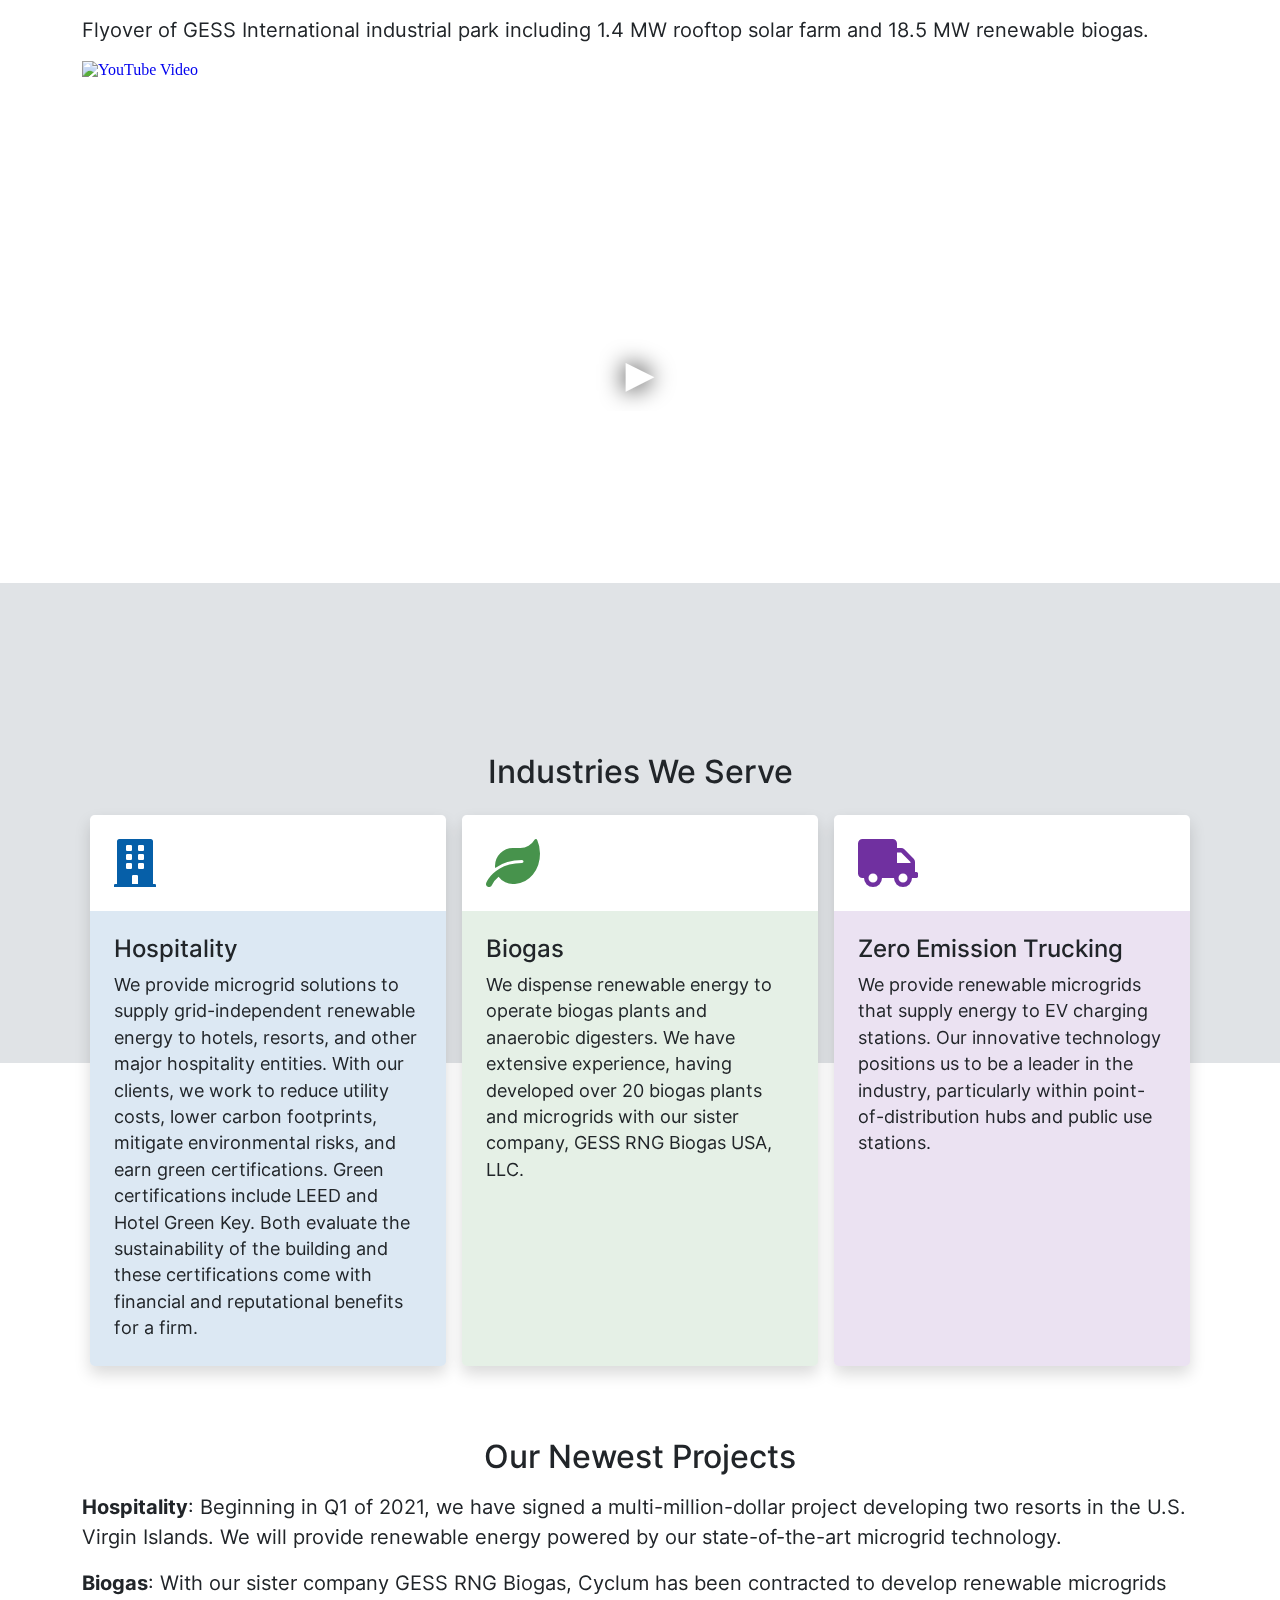
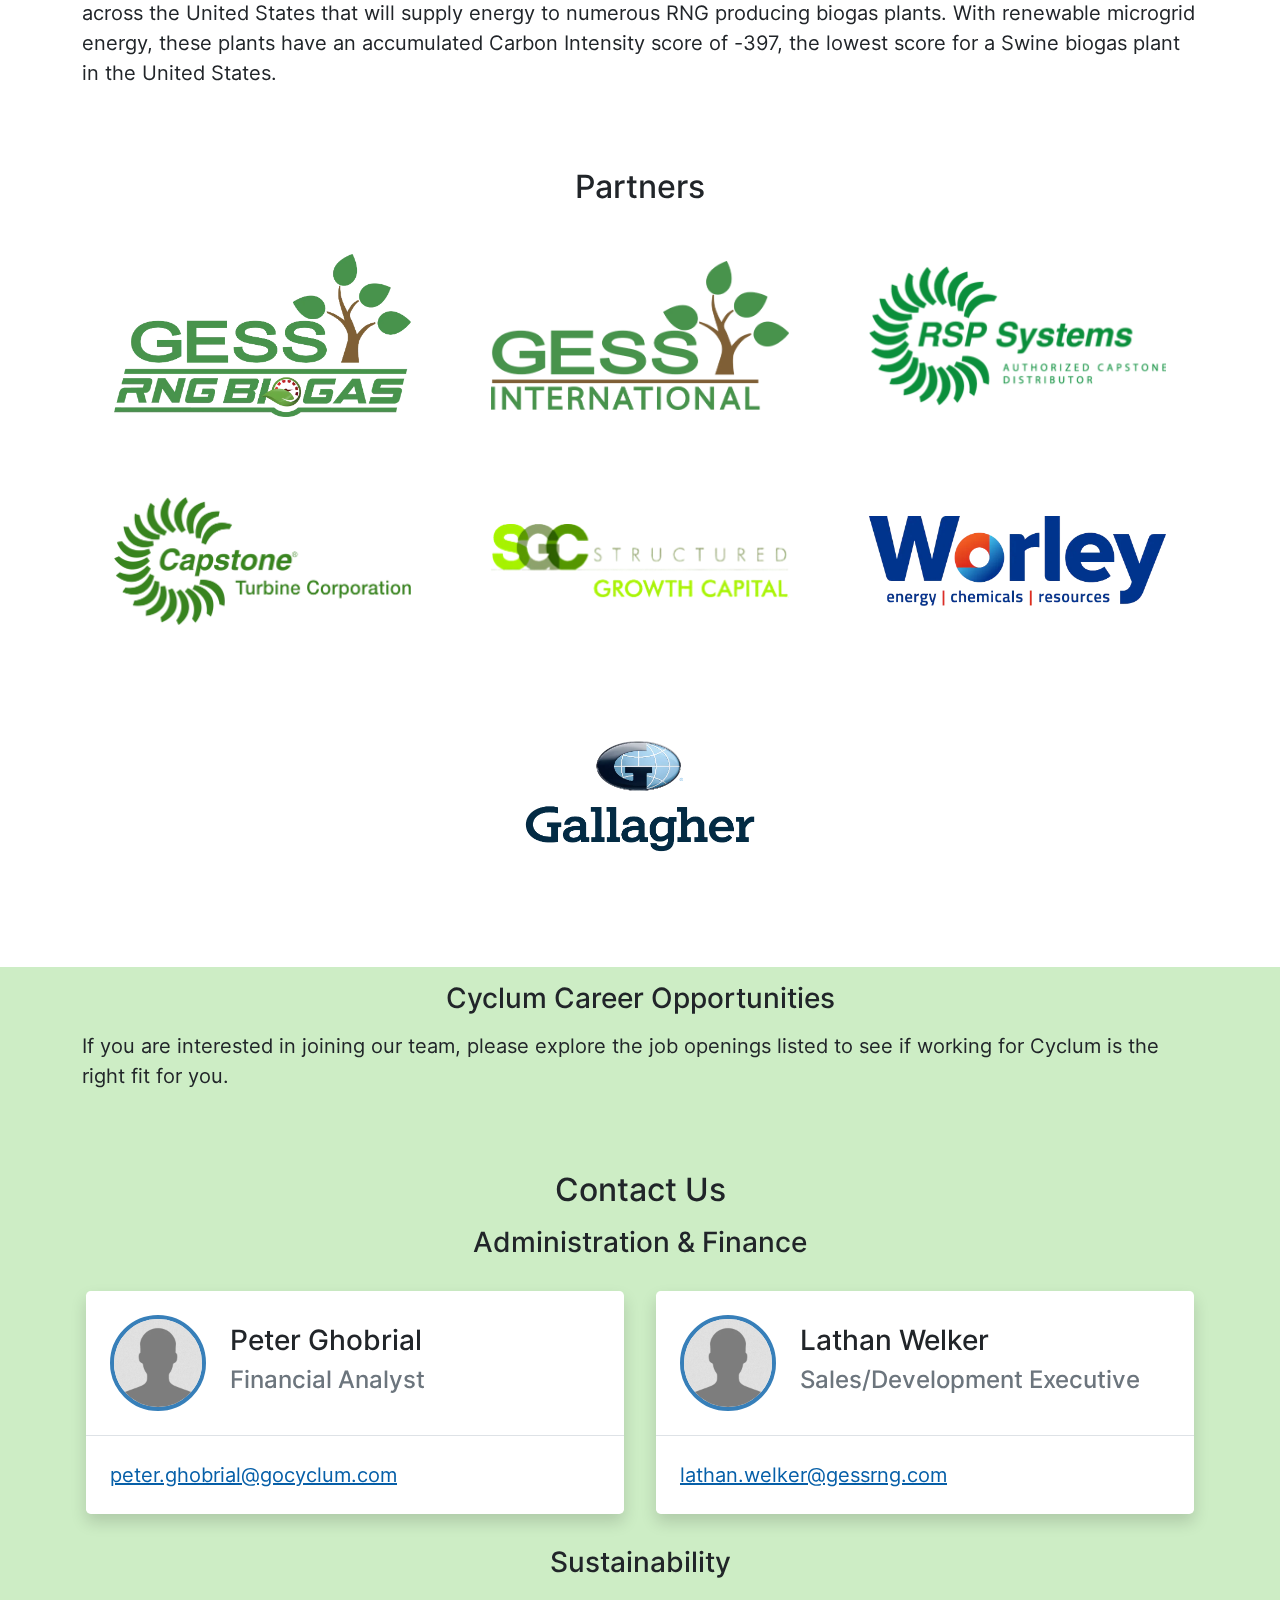
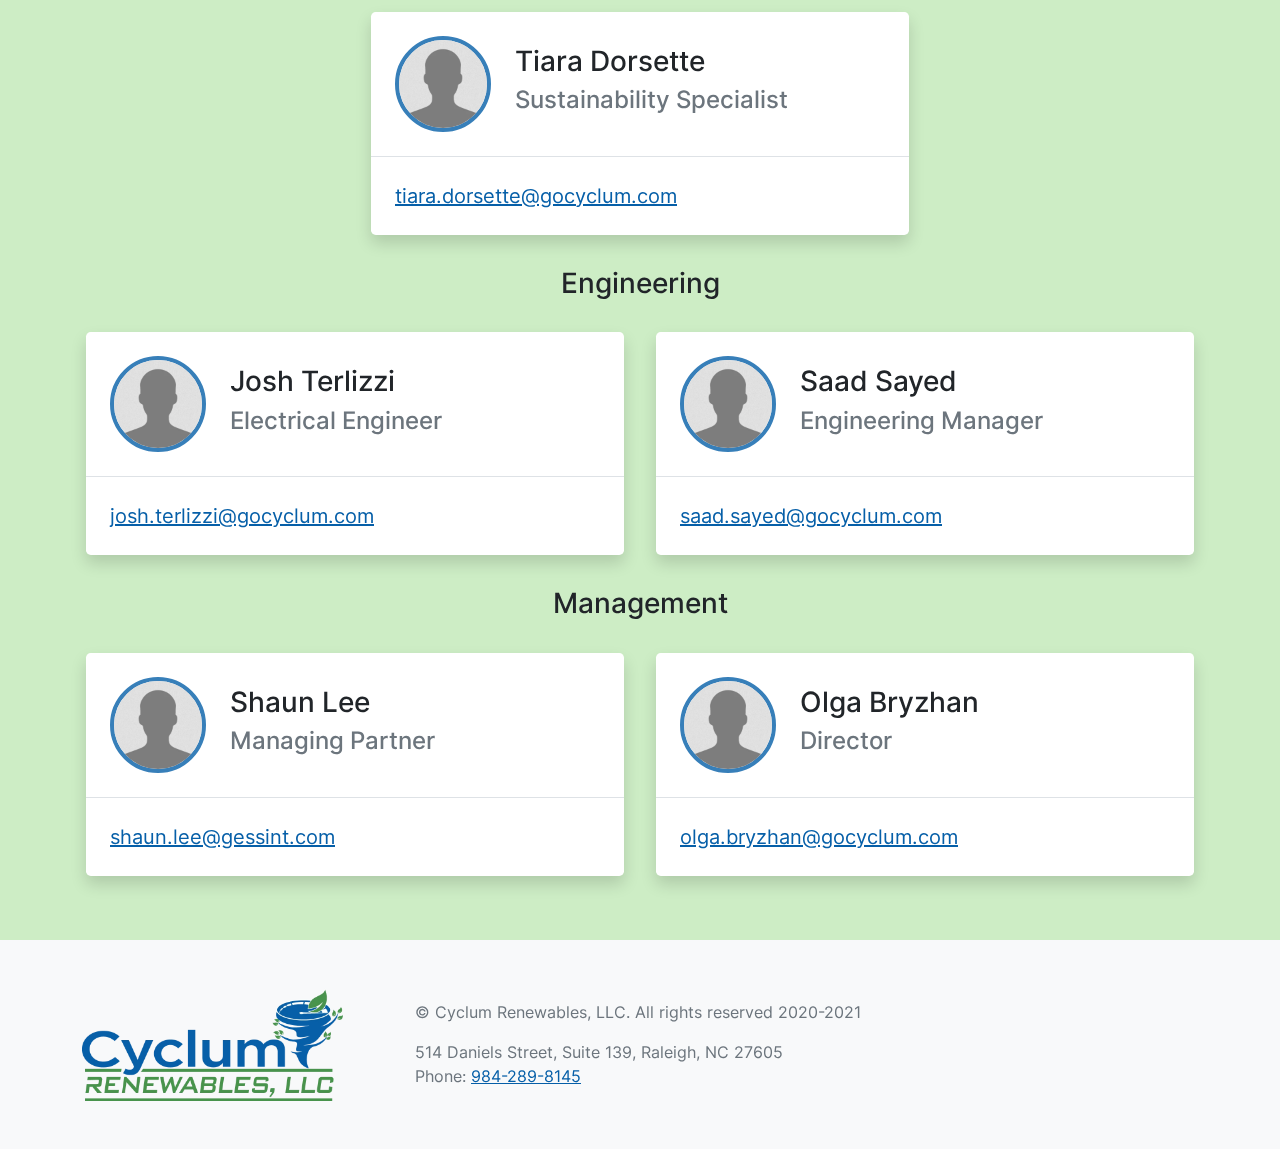
==== commit d98ea18d: "Update dependencies and make small changes" ====
--- a/index.html
+++ b/index.html
@@ -1,7 +1,7 @@
 <!DOCTYPE html>
 <html>
   <head>
-	<meta name="generator" content="Hugo 0.80.0" />
+	<meta name="generator" content="Hugo 0.88.1" />
     <title>Home | Cyclum Renewables</title>
     <meta name="viewport" content="width=device-width,initial-scale=1">
     
@@ -222,19 +222,6 @@
 </picture>
   </div>
 </a>
-<a href="https://www.breancapital.com/" class="col-8 col-lg-4">
-  <div class="m-3">
-    
-
-
-
-<picture id="" class="partner-logo w-100 h-100">
-  <source type="image/webp" srcset="logos/partners/brean-capital.webp">
-  <source type="image/png" srcset="logos/partners/brean-capital.png">
-  <img src="logos/partners/brean-capital.png" class="img-fluid w-100 h-100" alt="">
-</picture>
-  </div>
-</a>
 <a href="http://sgcfunding.com/" class="col-8 col-lg-4">
   <div class="m-3">
     
@@ -248,16 +235,16 @@
 </picture>
   </div>
 </a>
-<a href="https://www.primoriscorp.com/" class="col-8 col-lg-4">
-  <div class="m-3">
-    
-
-
-
-<picture id="" class="partner-logo w-100 h-100">
-  <source type="image/webp" srcset="logos/partners/psc-primoris.webp">
-  <source type="image/png" srcset="logos/partners/psc-primoris.png">
-  <img src="logos/partners/psc-primoris.png" class="img-fluid w-100 h-100" alt="">
+<a href="https://www.worley.com/" class="col-8 col-lg-4">
+  <div class="m-3">
+    
+
+
+
+<picture id="" class="partner-logo w-100 h-100">
+  <source type="image/webp" srcset="logos/partners/worley.webp">
+  <source type="image/png" srcset="logos/partners/worley.png">
+  <img src="logos/partners/worley.png" class="img-fluid w-100 h-100" alt="">
 </picture>
   </div>
 </a>
@@ -516,8 +503,7 @@
         <p>© Cyclum Renewables, LLC. All rights reserved 2020-2021</p>
         <p class="mb-0">
           514 Daniels Street, Suite 139, Raleigh, NC 27605<br>
-          Phone: <a href="tel:+1-919-747-9199">919-747-9199</a><br>
-          Secondary: <a href="tel:+1-984-289-8145">984-289-8145</a>
+          Phone: <a href="tel:+1-984-289-8145">984-289-8145</a>
         </p>
       </div>
     </div>
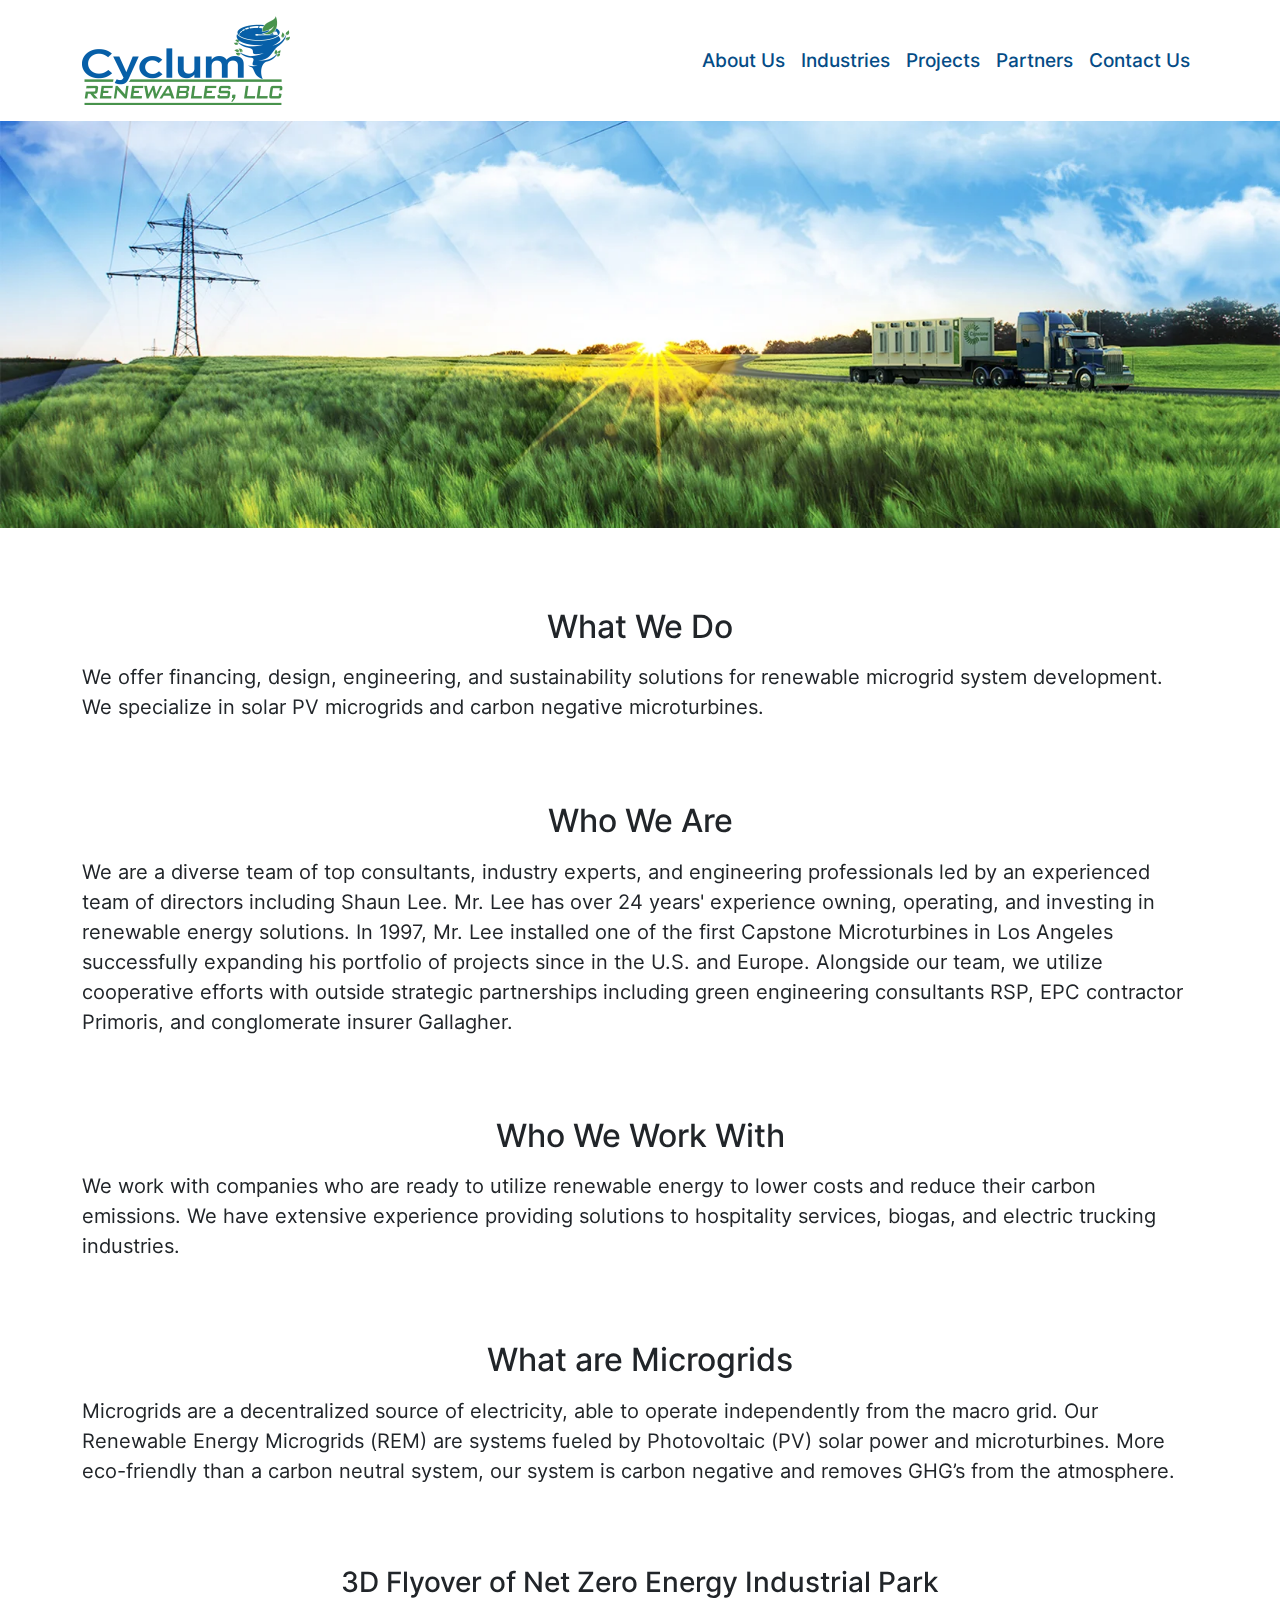
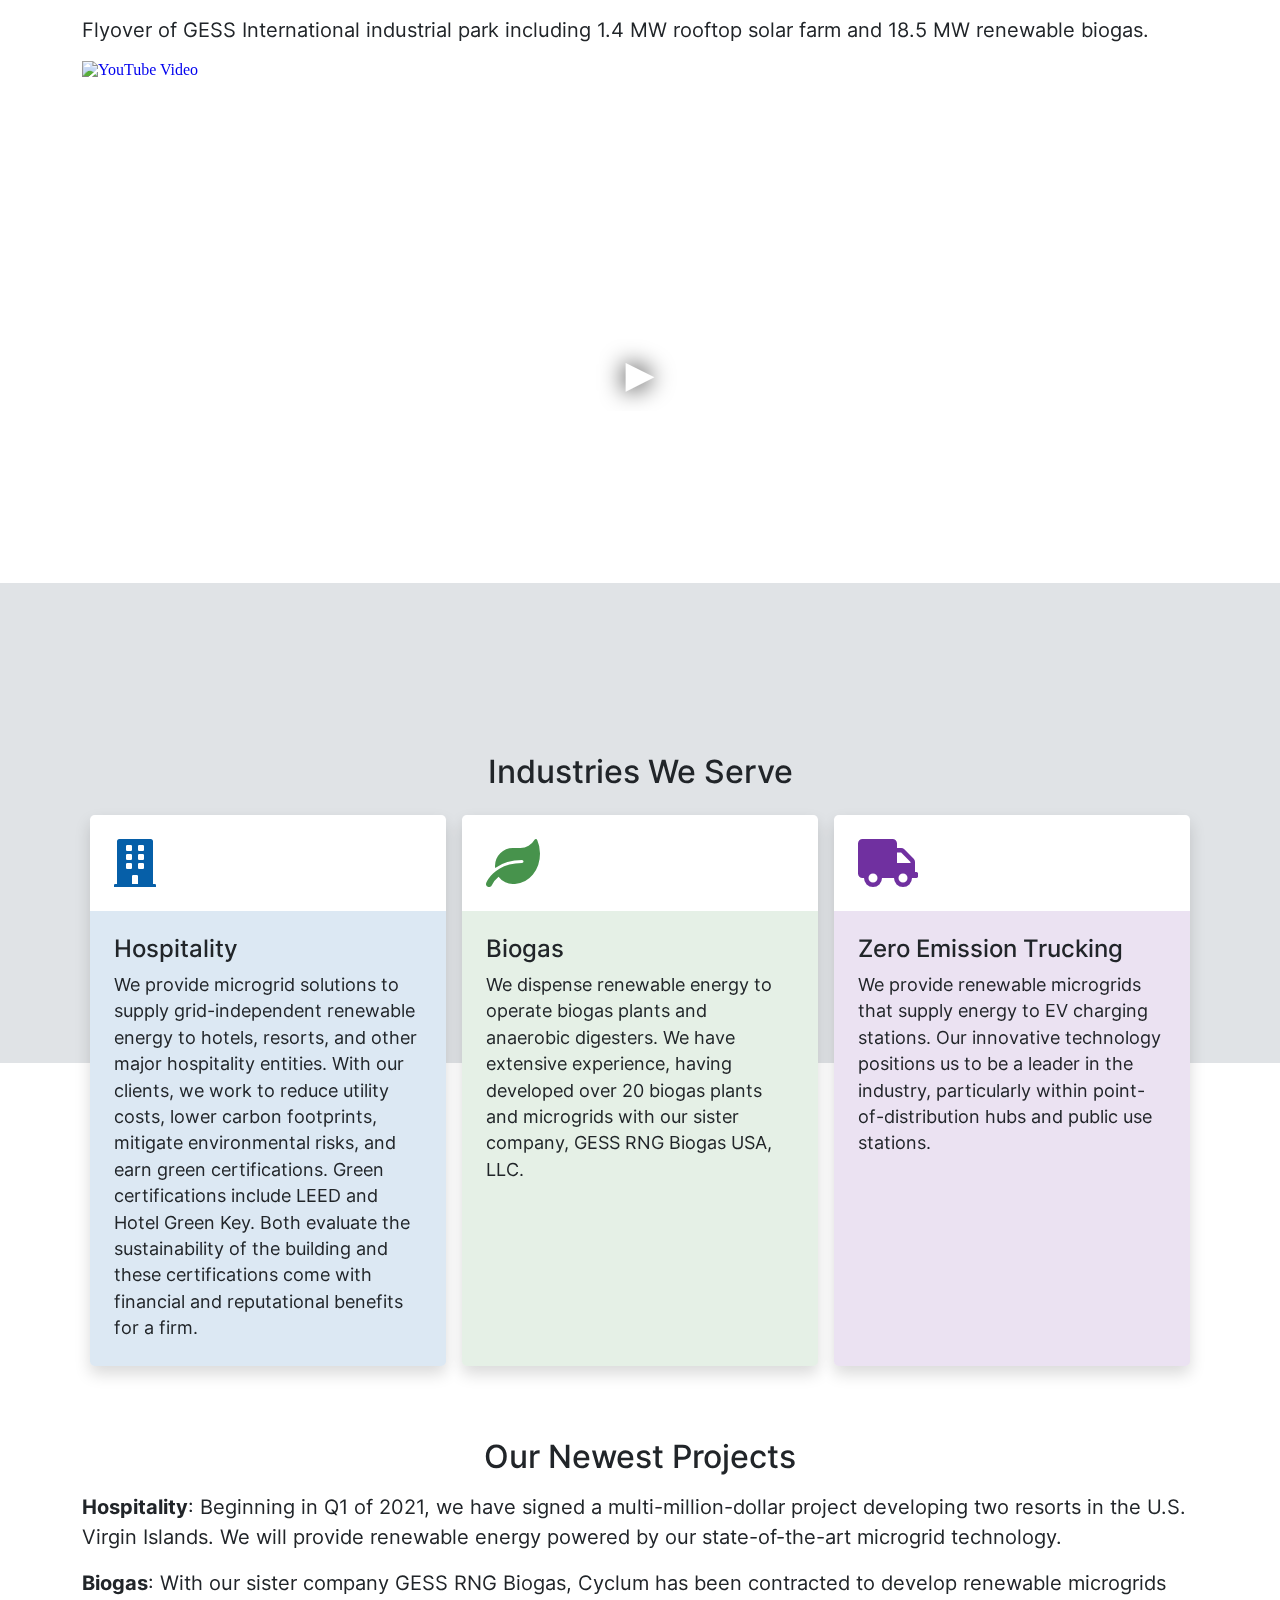
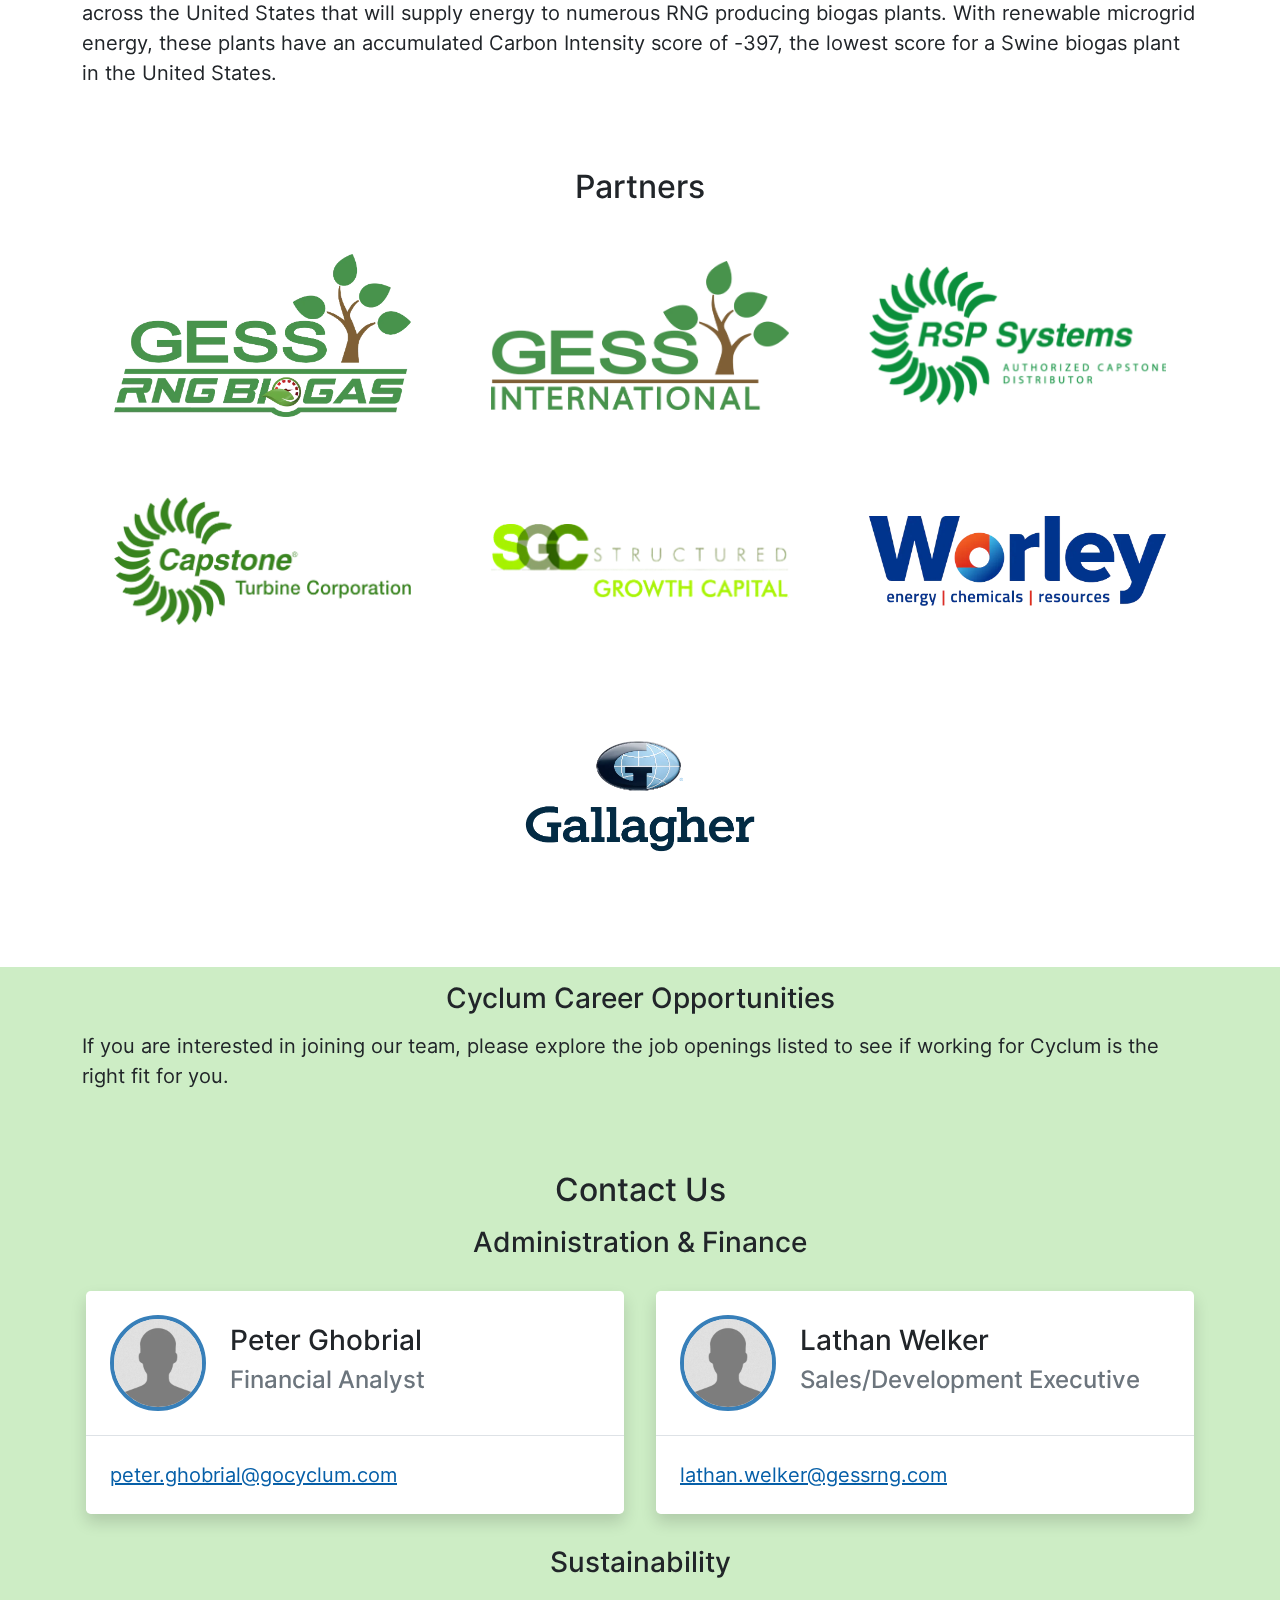
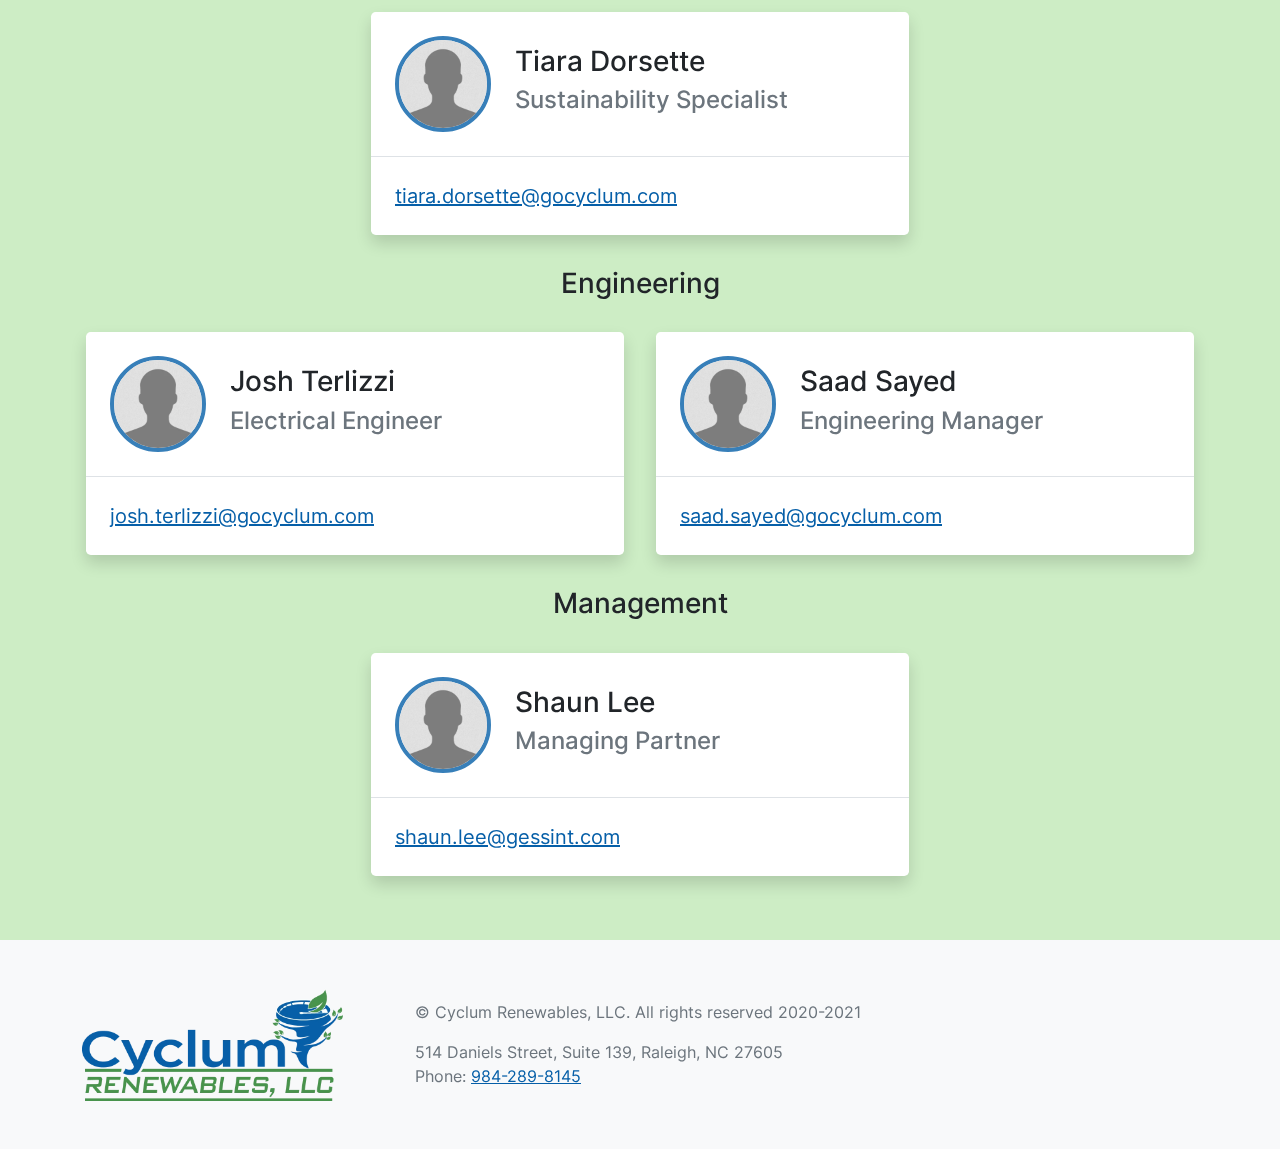
==== commit b166c752: "Remove a person" ====
--- a/index.html
+++ b/index.html
@@ -104,7 +104,7 @@
 
 <div style="height: 4rem;"></div>
 <h2 id="who-we-are">Who We Are</h2>
-<p>We are a diverse team of top consultants, industry experts, and engineering professionals led by an experienced team of directors including Shaun Lee and Olga Bryzhan. Mr. Lee has over 24 years' experience owning, operating, and investing in renewable energy solutions. In 1997, Mr. Lee installed one of the first Capstone Microturbines in Los Angeles successfully expanding his portfolio of projects since in the U.S. and Europe. Alongside our team, we utilize cooperative efforts with outside strategic partnerships including green engineering consultants RSP, EPC contractor Primoris, and conglomerate insurer Gallagher.</p>
+<p>We are a diverse team of top consultants, industry experts, and engineering professionals led by an experienced team of directors including Shaun Lee. Mr. Lee has over 24 years' experience owning, operating, and investing in renewable energy solutions. In 1997, Mr. Lee installed one of the first Capstone Microturbines in Los Angeles successfully expanding his portfolio of projects since in the U.S. and Europe. Alongside our team, we utilize cooperative efforts with outside strategic partnerships including green engineering consultants RSP, EPC contractor Primoris, and conglomerate insurer Gallagher.</p>
 
 <div style="height: 4rem;"></div>
 <h2 id="who-we-work-with">Who We Work With</h2>
@@ -450,33 +450,6 @@
   
   
   <a href="mailto:shaun.lee@gessint.com" class="fs-5">shaun.lee@gessint.com</a>
-  
-  </div>
-</div>
-  </div>
-  
-  <div class="col-12 col-sm-10 col-md-6 p-3">
-    
-<div class="contact d-flex flex-column rounded-3 shadow bg-white h-100">
-  <div class="d-flex flex-column flex-grow-1 flex-lg-row align-items-center border-bottom">
-    
-
-
-
-<picture id="" class="avatar rounded-circle overflow-hidden m-4">
-  <source type="image/webp" srcset="/images/people/default.webp">
-  <source type="image/jpg" srcset="/images/people/default.jpg">
-  <img src="/images/people/default.jpg" class="img-fluid w-100 h-100" alt="">
-</picture>
-    <div class="text-center text-lg-start mb-4 mb-lg-0">
-      <h3>Olga Bryzhan</h3>
-      <h4 class="text-muted">Director</h4>
-    </div>
-  </div>
-  <div class="p-4">
-  
-  
-  <a href="mailto:olga.bryzhan@gocyclum.com" class="fs-5">olga.bryzhan@gocyclum.com</a>
   
   </div>
 </div>
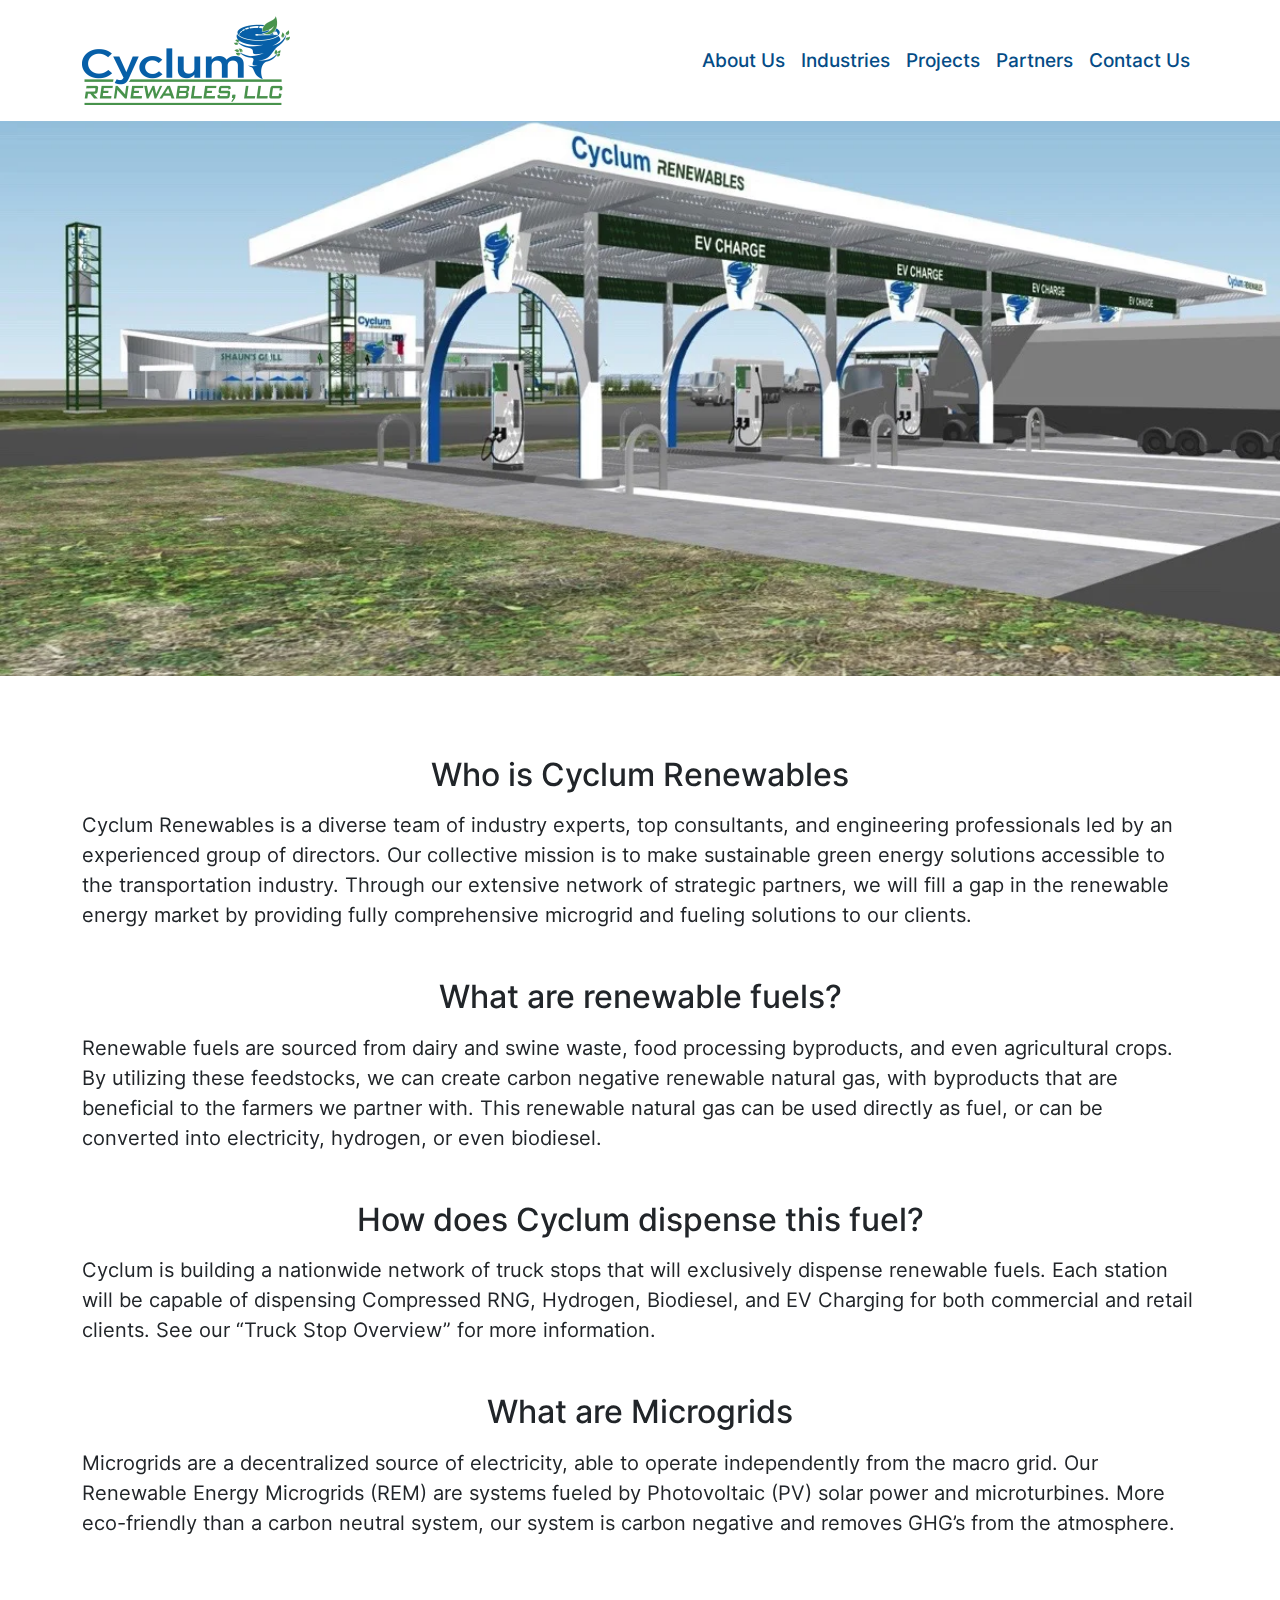
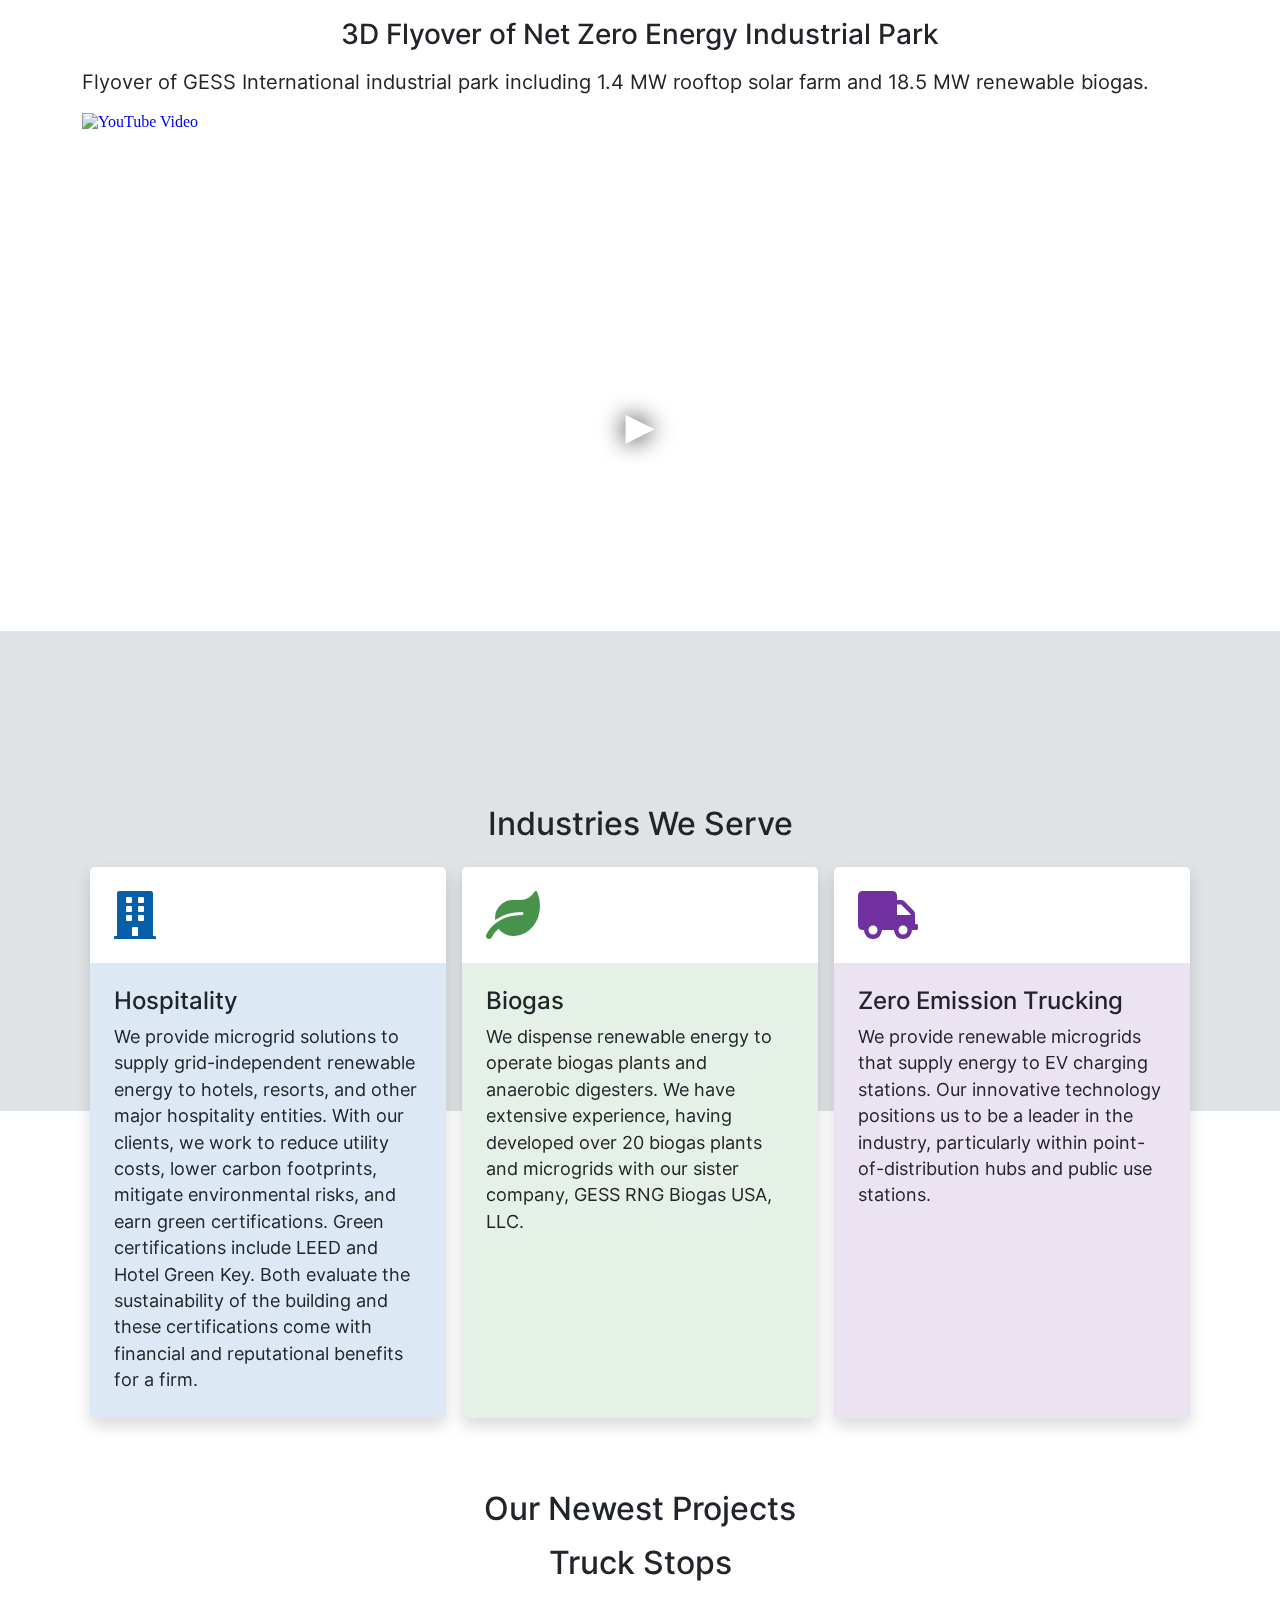
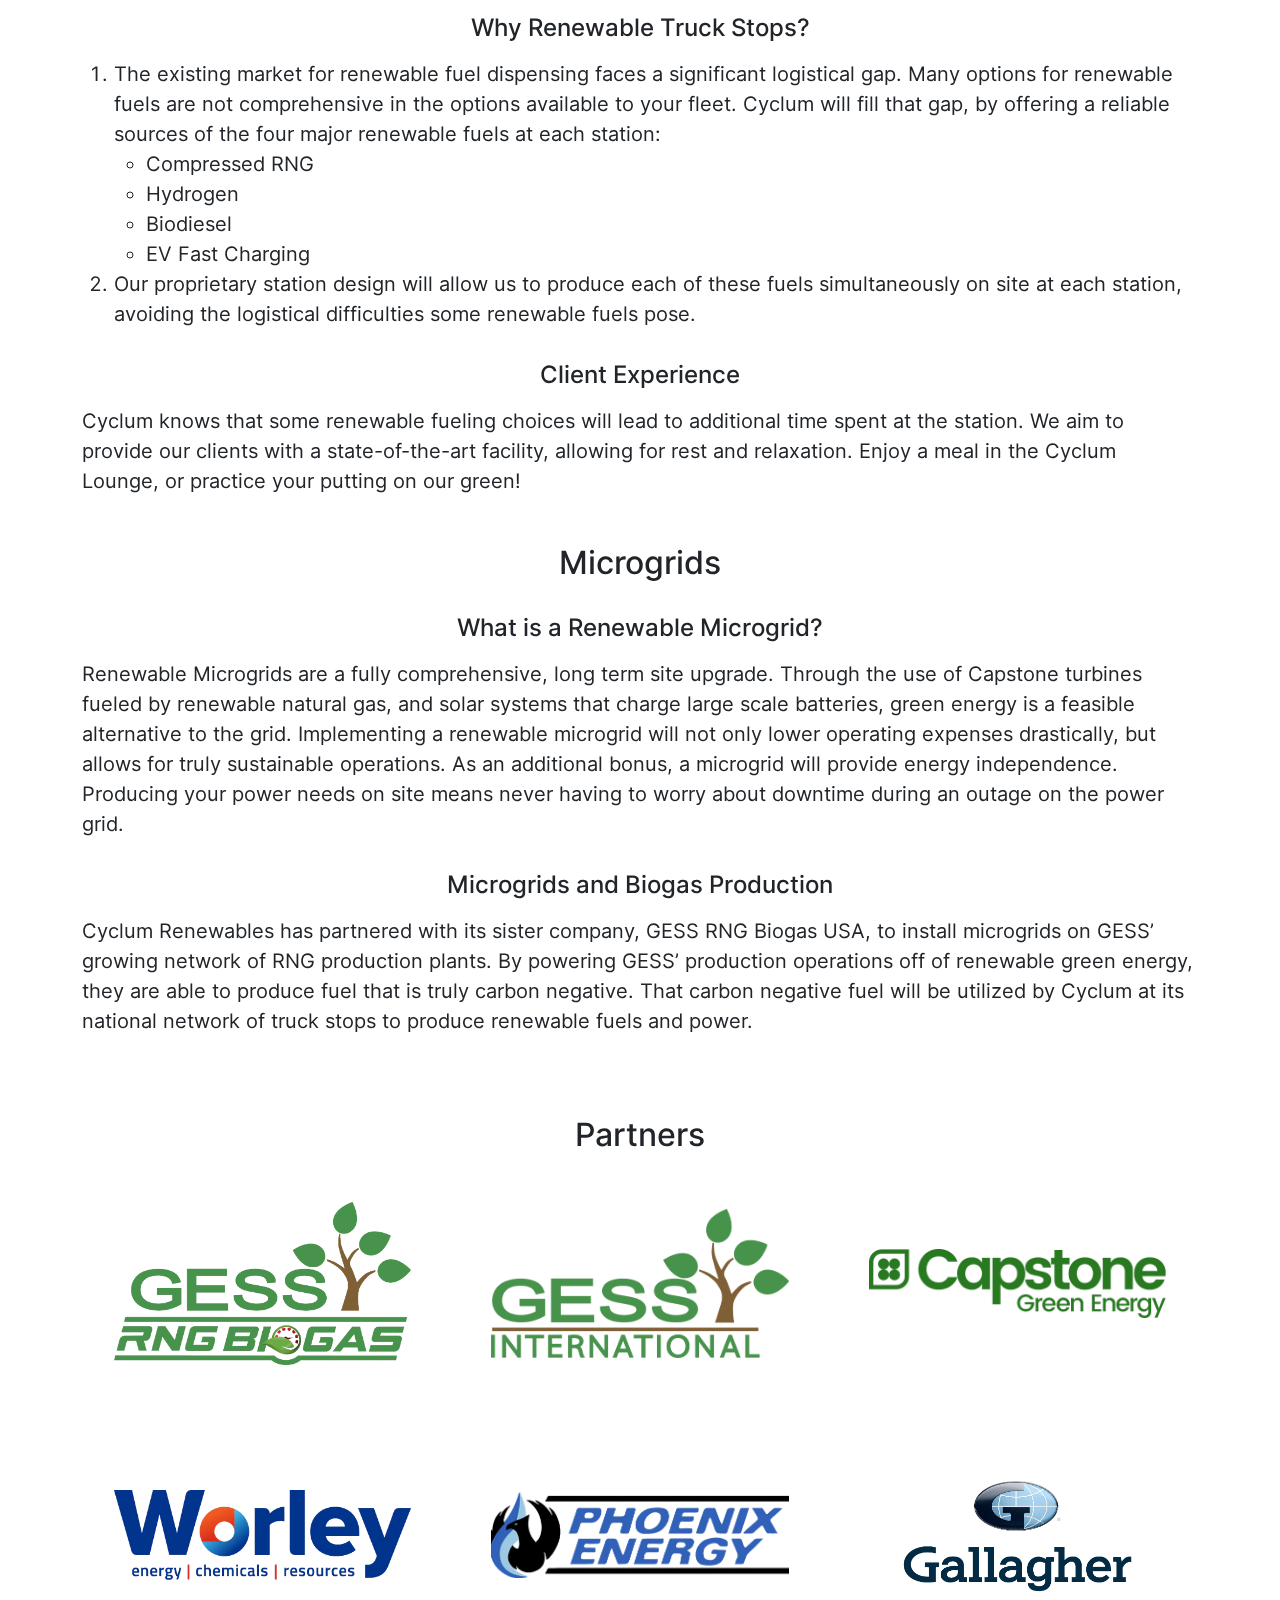
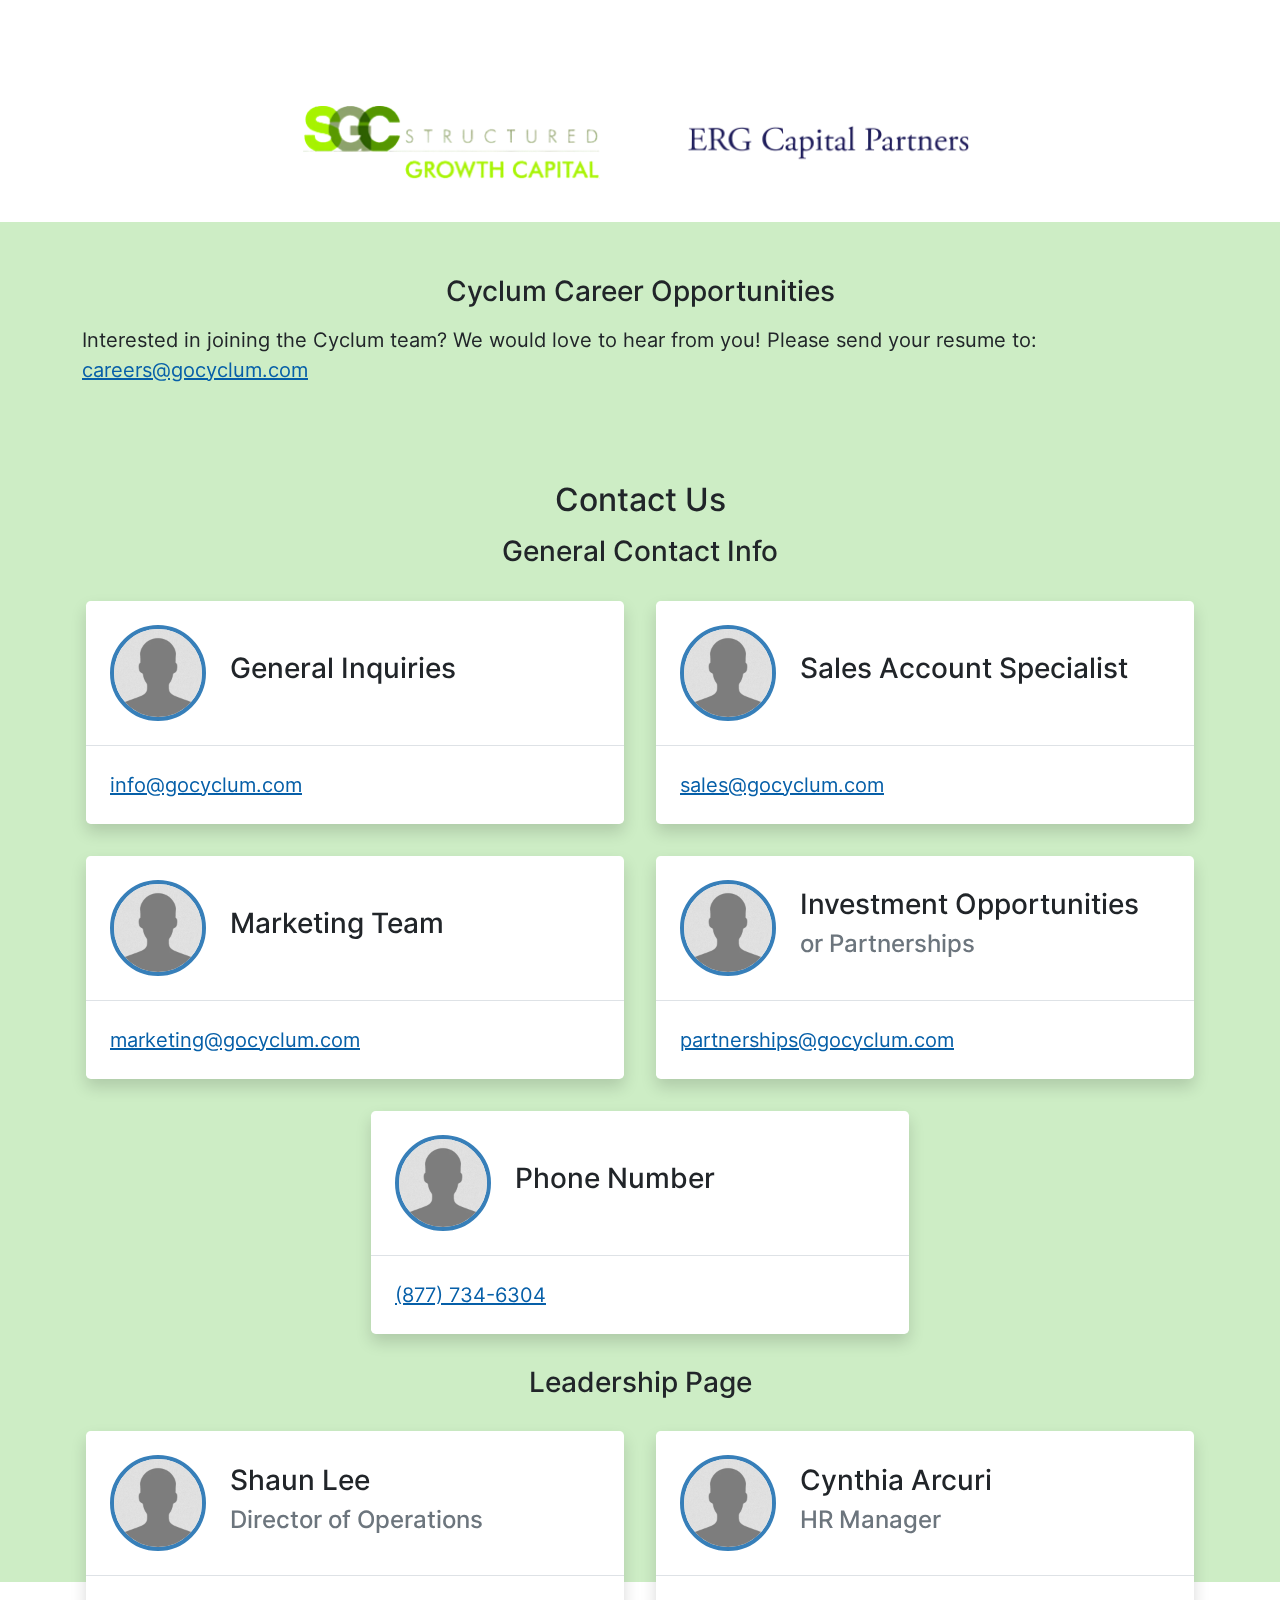
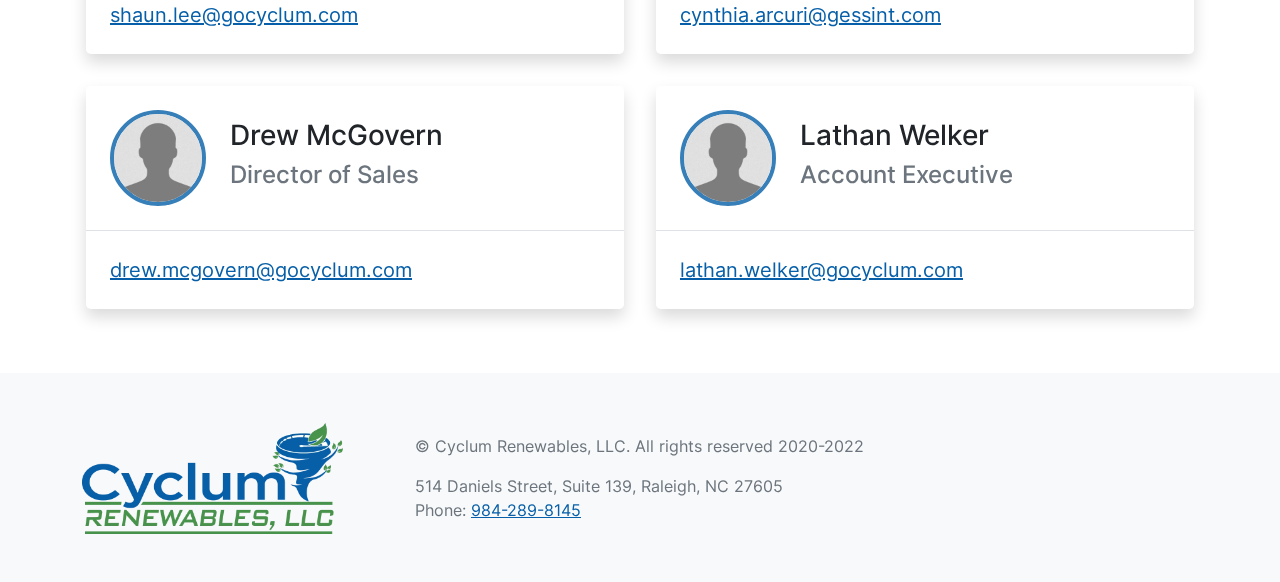
==== commit d4af67ef: "Update website content" ====
--- a/index.html
+++ b/index.html
@@ -91,26 +91,26 @@
 
 
 <picture id="" class="">
-  <source type="image/webp" srcset="/images/home-banner.webp">
-  <source type="image/jpg" srcset="/images/home-banner.jpg">
-  <img src="/images/home-banner.jpg" class="img-fluid w-100 h-100" alt="">
+  <source type="image/webp" srcset="/images/truck-station.webp">
+  <source type="image/jpg" srcset="/images/truck-station.jpg">
+  <img src="/images/truck-station.jpg" class="img-fluid w-100 h-100" alt="">
 </picture>
     </div>
     
   <div id="content" class="container offset-top">
     <a id="about-us" class="anchor"></a>
-<h2 id="what-we-do">What We Do</h2>
-<p>We offer financing, design, engineering, and sustainability solutions for renewable microgrid system development. We specialize in solar PV microgrids and carbon negative microturbines.</p>
-
-<div style="height: 4rem;"></div>
-<h2 id="who-we-are">Who We Are</h2>
-<p>We are a diverse team of top consultants, industry experts, and engineering professionals led by an experienced team of directors including Shaun Lee. Mr. Lee has over 24 years' experience owning, operating, and investing in renewable energy solutions. In 1997, Mr. Lee installed one of the first Capstone Microturbines in Los Angeles successfully expanding his portfolio of projects since in the U.S. and Europe. Alongside our team, we utilize cooperative efforts with outside strategic partnerships including green engineering consultants RSP, EPC contractor Primoris, and conglomerate insurer Gallagher.</p>
-
-<div style="height: 4rem;"></div>
-<h2 id="who-we-work-with">Who We Work With</h2>
-<p>We work with companies who are ready to utilize renewable energy to lower costs and reduce their carbon emissions. We have extensive experience providing solutions to hospitality services, biogas, and electric trucking industries.</p>
-
-<div style="height: 4rem;"></div>
+<h2 id="who-is-cyclum-renewables">Who is Cyclum Renewables</h2>
+<p>Cyclum Renewables is a diverse team of industry experts, top consultants, and engineering professionals led by an experienced group of directors. Our collective mission is to make sustainable green energy solutions accessible to the transportation industry. Through our extensive network of strategic partners, we will fill a gap in the renewable energy market by providing fully comprehensive microgrid and fueling solutions to our clients.</p>
+
+<div style="height: 2rem;"></div>
+<h2 id="what-are-renewable-fuels">What are renewable fuels?</h2>
+<p>Renewable fuels are sourced from dairy and swine waste, food processing byproducts, and even agricultural crops. By utilizing these feedstocks, we can create carbon negative renewable natural gas, with byproducts that are beneficial to the farmers we partner with. This renewable natural gas can be used directly as fuel, or can be converted into electricity, hydrogen, or even biodiesel.</p>
+
+<div style="height: 2rem;"></div>
+<h2 id="how-does-cyclum-dispense-this-fuel">How does Cyclum dispense this fuel?</h2>
+<p>Cyclum is building a nationwide network of truck stops that will exclusively dispense renewable fuels. Each station will be capable of dispensing Compressed RNG, Hydrogen, Biodiesel, and EV Charging for both commercial and retail clients. See our “Truck Stop Overview” for more information.</p>
+
+<div style="height: 2rem;"></div>
 <h2 id="what-are-microgrids">What are Microgrids</h2>
 <p>Microgrids are a decentralized source of electricity, able to operate independently from the macro grid. Our Renewable Energy Microgrids (REM) are systems fueled by Photovoltaic (PV) solar power and microturbines. More eco-friendly than a carbon neutral system, our system is carbon negative and removes GHG’s from the atmosphere.</p>
 
@@ -161,8 +161,36 @@
 <div style="height: 4rem;"></div>
 <a id="projects" class="anchor"></a>
 <h2 id="our-newest-projects">Our Newest Projects</h2>
-<p><strong>Hospitality</strong>: Beginning in Q1 of 2021, we have signed a multi-million-dollar project developing two resorts in the U.S. Virgin Islands. We will provide renewable energy powered by our state-of-the-art microgrid technology.</p>
-<p><strong>Biogas</strong>: With our sister company GESS RNG Biogas, Cyclum has been contracted to develop renewable microgrids across the United States that will supply energy to numerous RNG producing biogas plants. With renewable microgrid energy, these plants have an accumulated Carbon Intensity score of -397, the lowest score for a Swine biogas plant in the United States.</p>
+<h2 id="truck-stops">Truck Stops</h2>
+
+<div style="height: 1rem;"></div>
+<h4 id="why-renewable-truck-stops">Why Renewable Truck Stops?</h4>
+<ol>
+<li>The existing market for renewable fuel dispensing faces a significant logistical gap. Many options for renewable fuels are not comprehensive in the options available to your fleet. Cyclum will fill that gap, by offering a reliable sources of the four major renewable fuels at each station:
+<ul>
+<li>Compressed RNG</li>
+<li>Hydrogen</li>
+<li>Biodiesel</li>
+<li>EV Fast Charging</li>
+</ul>
+</li>
+<li>Our proprietary station design will allow us to produce each of these fuels simultaneously on site at each station, avoiding the logistical difficulties some renewable fuels pose.</li>
+</ol>
+
+<div style="height: 1rem;"></div>
+<h4 id="client-experience">Client Experience</h4>
+<p>Cyclum knows that some renewable fueling choices will lead to additional time spent at the station. We aim to provide our clients with a state-of-the-art facility, allowing for rest and relaxation. Enjoy a meal in the Cyclum Lounge, or practice your putting on our green!</p>
+
+<div style="height: 2rem;"></div>
+<h2 id="microgrids">Microgrids</h2>
+
+<div style="height: 1rem;"></div>
+<h4 id="what-is-a-renewable-microgrid">What is a Renewable Microgrid?</h4>
+<p>Renewable Microgrids are a fully comprehensive, long term site upgrade. Through the use of Capstone turbines fueled by renewable natural gas, and solar systems that charge large scale batteries, green energy is a feasible alternative to the grid. Implementing a renewable microgrid will not only lower operating expenses drastically, but allows for truly sustainable operations. As an additional bonus, a microgrid will provide energy independence. Producing your power needs on site means never having to worry about downtime during an outage on the power grid.</p>
+
+<div style="height: 1rem;"></div>
+<h4 id="microgrids-and-biogas-production">Microgrids and Biogas Production</h4>
+<p>Cyclum Renewables has partnered with its sister company, GESS RNG Biogas USA, to install microgrids on GESS’ growing network of RNG production plants. By powering GESS’ production operations off of renewable green energy, they are able to produce fuel that is truly carbon negative. That carbon negative fuel will be utilized by Cyclum at its national network of truck stops to produce renewable fuels and power.</p>
 
 <div style="height: 4rem;"></div>
 <a id="partners-a" class="anchor"></a>
@@ -196,20 +224,7 @@
 </picture>
   </div>
 </a>
-<a href="https://www.rsp-systems.com/" class="col-8 col-lg-4">
-  <div class="m-3">
-    
-
-
-
-<picture id="" class="partner-logo w-100 h-100">
-  <source type="image/webp" srcset="logos/partners/rsp-systems.webp">
-  <source type="image/png" srcset="logos/partners/rsp-systems.png">
-  <img src="logos/partners/rsp-systems.png" class="img-fluid w-100 h-100" alt="">
-</picture>
-  </div>
-</a>
-<a href="https://www.capstoneturbine.com/" class="col-8 col-lg-4">
+<a href="https://www.capstonegreenenergy.com/" class="col-8 col-lg-4">
   <div class="m-3">
     
 
@@ -222,6 +237,45 @@
 </picture>
   </div>
 </a>
+<a href="https://www.worley.com/" class="col-8 col-lg-4">
+  <div class="m-3">
+    
+
+
+
+<picture id="" class="partner-logo w-100 h-100">
+  <source type="image/webp" srcset="logos/partners/worley.webp">
+  <source type="image/png" srcset="logos/partners/worley.png">
+  <img src="logos/partners/worley.png" class="img-fluid w-100 h-100" alt="">
+</picture>
+  </div>
+</a>
+<a href="https://www.phoenixenergycng.com/" class="col-8 col-lg-4">
+  <div class="m-3">
+    
+
+
+
+<picture id="" class="partner-logo w-100 h-100">
+  <source type="image/webp" srcset="logos/partners/phoenix-energy.webp">
+  <source type="image/png" srcset="logos/partners/phoenix-energy.png">
+  <img src="logos/partners/phoenix-energy.png" class="img-fluid w-100 h-100" alt="">
+</picture>
+  </div>
+</a>
+<a href="https://www.ajg.com/" class="col-8 col-lg-4">
+  <div class="m-3">
+    
+
+
+
+<picture id="" class="partner-logo w-100 h-100">
+  <source type="image/webp" srcset="logos/partners/gallagher.webp">
+  <source type="image/png" srcset="logos/partners/gallagher.png">
+  <img src="logos/partners/gallagher.png" class="img-fluid w-100 h-100" alt="">
+</picture>
+  </div>
+</a>
 <a href="http://sgcfunding.com/" class="col-8 col-lg-4">
   <div class="m-3">
     
@@ -235,29 +289,16 @@
 </picture>
   </div>
 </a>
-<a href="https://www.worley.com/" class="col-8 col-lg-4">
-  <div class="m-3">
-    
-
-
-
-<picture id="" class="partner-logo w-100 h-100">
-  <source type="image/webp" srcset="logos/partners/worley.webp">
-  <source type="image/png" srcset="logos/partners/worley.png">
-  <img src="logos/partners/worley.png" class="img-fluid w-100 h-100" alt="">
-</picture>
-  </div>
-</a>
-<a href="https://www.ajg.com/" class="col-8 col-lg-4">
-  <div class="m-3">
-    
-
-
-
-<picture id="" class="partner-logo w-100 h-100">
-  <source type="image/webp" srcset="logos/partners/gallagher.webp">
-  <source type="image/png" srcset="logos/partners/gallagher.png">
-  <img src="logos/partners/gallagher.png" class="img-fluid w-100 h-100" alt="">
+<a href="https://ergcapitalpartners.com/" class="col-8 col-lg-4">
+  <div class="m-3">
+    
+
+
+
+<picture id="" class="partner-logo w-100 h-100">
+  <source type="image/webp" srcset="logos/partners/erg-capital-partners.webp">
+  <source type="image/png" srcset="logos/partners/erg-capital-partners.png">
+  <img src="logos/partners/erg-capital-partners.png" class="img-fluid w-100 h-100" alt="">
 </picture>
   </div>
 </a>
@@ -267,15 +308,15 @@
 
 <div style="height: 4rem;"></div>
 <h3 id="cyclum-career-opportunities">Cyclum Career Opportunities</h3>
-<p>If you are interested in joining our team, please explore the job openings listed to see if working for Cyclum is the right fit for you.</p>
-
-<div style="height: 4rem;"></div>
-
-<div class="separator rellax" data-rellax-speed="-1" data-rellax-percentage="0.65" style="background-color: #cdedc5; height: 100rem"></div>
+<p>Interested in joining the Cyclum team? We would love to hear from you! Please send your resume to: <a href="mailto:careers@gocyclum.com">careers@gocyclum.com</a>
+
+<div style="height: 4rem;"></div></p>
+
+<div class="separator rellax" data-rellax-speed="-1" data-rellax-percentage="0.65" style="background-color: #cdedc5; height: 85rem"></div>
 <a id="contacts" class="anchor"></a>
 <h2 id="contact-us">Contact Us</h2>
 
-<h3 class="mt-3">Administration &amp; Finance</h3>
+<h3 class="mt-3">General Contact Info</h3>
 <div class="row justify-content-center align-items-stretch">
   
   <div class="col-12 col-sm-10 col-md-6 p-3">
@@ -292,14 +333,216 @@
   <img src="/images/people/default.jpg" class="img-fluid w-100 h-100" alt="">
 </picture>
     <div class="text-center text-lg-start mb-4 mb-lg-0">
-      <h3>Peter Ghobrial</h3>
-      <h4 class="text-muted">Financial Analyst</h4>
-    </div>
-  </div>
-  <div class="p-4">
-  
-  
-  <a href="mailto:peter.ghobrial@gocyclum.com" class="fs-5">peter.ghobrial@gocyclum.com</a>
+      <h3>General Inquiries</h3>
+      <h4 class="text-muted"></h4>
+    </div>
+  </div>
+  <div class="p-4">
+  
+  
+  <a href="mailto:info@gocyclum.com" class="fs-5">info@gocyclum.com</a>
+  
+  
+  </div>
+</div>
+  </div>
+  
+  <div class="col-12 col-sm-10 col-md-6 p-3">
+    
+<div class="contact d-flex flex-column rounded-3 shadow bg-white h-100">
+  <div class="d-flex flex-column flex-grow-1 flex-lg-row align-items-center border-bottom">
+    
+
+
+
+<picture id="" class="avatar rounded-circle overflow-hidden m-4">
+  <source type="image/webp" srcset="/images/people/default.webp">
+  <source type="image/jpg" srcset="/images/people/default.jpg">
+  <img src="/images/people/default.jpg" class="img-fluid w-100 h-100" alt="">
+</picture>
+    <div class="text-center text-lg-start mb-4 mb-lg-0">
+      <h3>Sales Account Specialist</h3>
+      <h4 class="text-muted"></h4>
+    </div>
+  </div>
+  <div class="p-4">
+  
+  
+  <a href="mailto:sales@gocyclum.com" class="fs-5">sales@gocyclum.com</a>
+  
+  
+  </div>
+</div>
+  </div>
+  
+  <div class="col-12 col-sm-10 col-md-6 p-3">
+    
+<div class="contact d-flex flex-column rounded-3 shadow bg-white h-100">
+  <div class="d-flex flex-column flex-grow-1 flex-lg-row align-items-center border-bottom">
+    
+
+
+
+<picture id="" class="avatar rounded-circle overflow-hidden m-4">
+  <source type="image/webp" srcset="/images/people/default.webp">
+  <source type="image/jpg" srcset="/images/people/default.jpg">
+  <img src="/images/people/default.jpg" class="img-fluid w-100 h-100" alt="">
+</picture>
+    <div class="text-center text-lg-start mb-4 mb-lg-0">
+      <h3>Marketing Team</h3>
+      <h4 class="text-muted"></h4>
+    </div>
+  </div>
+  <div class="p-4">
+  
+  
+  <a href="mailto:marketing@gocyclum.com" class="fs-5">marketing@gocyclum.com</a>
+  
+  
+  </div>
+</div>
+  </div>
+  
+  <div class="col-12 col-sm-10 col-md-6 p-3">
+    
+<div class="contact d-flex flex-column rounded-3 shadow bg-white h-100">
+  <div class="d-flex flex-column flex-grow-1 flex-lg-row align-items-center border-bottom">
+    
+
+
+
+<picture id="" class="avatar rounded-circle overflow-hidden m-4">
+  <source type="image/webp" srcset="/images/people/default.webp">
+  <source type="image/jpg" srcset="/images/people/default.jpg">
+  <img src="/images/people/default.jpg" class="img-fluid w-100 h-100" alt="">
+</picture>
+    <div class="text-center text-lg-start mb-4 mb-lg-0">
+      <h3>Investment Opportunities</h3>
+      <h4 class="text-muted">or Partnerships</h4>
+    </div>
+  </div>
+  <div class="p-4">
+  
+  
+  <a href="mailto:partnerships@gocyclum.com" class="fs-5">partnerships@gocyclum.com</a>
+  
+  
+  </div>
+</div>
+  </div>
+  
+  <div class="col-12 col-sm-10 col-md-6 p-3">
+    
+<div class="contact d-flex flex-column rounded-3 shadow bg-white h-100">
+  <div class="d-flex flex-column flex-grow-1 flex-lg-row align-items-center border-bottom">
+    
+
+
+
+<picture id="" class="avatar rounded-circle overflow-hidden m-4">
+  <source type="image/webp" srcset="/images/people/default.webp">
+  <source type="image/jpg" srcset="/images/people/default.jpg">
+  <img src="/images/people/default.jpg" class="img-fluid w-100 h-100" alt="">
+</picture>
+    <div class="text-center text-lg-start mb-4 mb-lg-0">
+      <h3>Phone Number</h3>
+      <h4 class="text-muted"></h4>
+    </div>
+  </div>
+  <div class="p-4">
+  
+  
+  
+  <a href="tel:%28877%29%20734-6304" class="fs-5">(877) 734-6304</a>
+  
+  </div>
+</div>
+  </div>
+  
+</div>
+
+<h3 class="mt-3">Leadership Page</h3>
+<div class="row justify-content-center align-items-stretch">
+  
+  <div class="col-12 col-sm-10 col-md-6 p-3">
+    
+<div class="contact d-flex flex-column rounded-3 shadow bg-white h-100">
+  <div class="d-flex flex-column flex-grow-1 flex-lg-row align-items-center border-bottom">
+    
+
+
+
+<picture id="" class="avatar rounded-circle overflow-hidden m-4">
+  <source type="image/webp" srcset="/images/people/default.webp">
+  <source type="image/jpg" srcset="/images/people/default.jpg">
+  <img src="/images/people/default.jpg" class="img-fluid w-100 h-100" alt="">
+</picture>
+    <div class="text-center text-lg-start mb-4 mb-lg-0">
+      <h3>Shaun Lee</h3>
+      <h4 class="text-muted">Director of Operations</h4>
+    </div>
+  </div>
+  <div class="p-4">
+  
+  
+  <a href="mailto:shaun.lee@gocyclum.com" class="fs-5">shaun.lee@gocyclum.com</a>
+  
+  
+  </div>
+</div>
+  </div>
+  
+  <div class="col-12 col-sm-10 col-md-6 p-3">
+    
+<div class="contact d-flex flex-column rounded-3 shadow bg-white h-100">
+  <div class="d-flex flex-column flex-grow-1 flex-lg-row align-items-center border-bottom">
+    
+
+
+
+<picture id="" class="avatar rounded-circle overflow-hidden m-4">
+  <source type="image/webp" srcset="/images/people/default.webp">
+  <source type="image/jpg" srcset="/images/people/default.jpg">
+  <img src="/images/people/default.jpg" class="img-fluid w-100 h-100" alt="">
+</picture>
+    <div class="text-center text-lg-start mb-4 mb-lg-0">
+      <h3>Cynthia Arcuri</h3>
+      <h4 class="text-muted">HR Manager</h4>
+    </div>
+  </div>
+  <div class="p-4">
+  
+  
+  <a href="mailto:cynthia.arcuri@gessint.com" class="fs-5">cynthia.arcuri@gessint.com</a>
+  
+  
+  </div>
+</div>
+  </div>
+  
+  <div class="col-12 col-sm-10 col-md-6 p-3">
+    
+<div class="contact d-flex flex-column rounded-3 shadow bg-white h-100">
+  <div class="d-flex flex-column flex-grow-1 flex-lg-row align-items-center border-bottom">
+    
+
+
+
+<picture id="" class="avatar rounded-circle overflow-hidden m-4">
+  <source type="image/webp" srcset="/images/people/default.webp">
+  <source type="image/jpg" srcset="/images/people/default.jpg">
+  <img src="/images/people/default.jpg" class="img-fluid w-100 h-100" alt="">
+</picture>
+    <div class="text-center text-lg-start mb-4 mb-lg-0">
+      <h3>Drew McGovern</h3>
+      <h4 class="text-muted">Director of Sales</h4>
+    </div>
+  </div>
+  <div class="p-4">
+  
+  
+  <a href="mailto:drew.mcgovern@gocyclum.com" class="fs-5">drew.mcgovern@gocyclum.com</a>
+  
   
   </div>
 </div>
@@ -320,136 +563,14 @@
 </picture>
     <div class="text-center text-lg-start mb-4 mb-lg-0">
       <h3>Lathan Welker</h3>
-      <h4 class="text-muted">Sales/Development Executive</h4>
-    </div>
-  </div>
-  <div class="p-4">
-  
-  
-  <a href="mailto:lathan.welker@gessrng.com" class="fs-5">lathan.welker@gessrng.com</a>
-  
-  </div>
-</div>
-  </div>
-  
-</div>
-
-<h3 class="mt-3">Sustainability</h3>
-<div class="row justify-content-center align-items-stretch">
-  
-  <div class="col-12 col-sm-10 col-md-6 p-3">
-    
-<div class="contact d-flex flex-column rounded-3 shadow bg-white h-100">
-  <div class="d-flex flex-column flex-grow-1 flex-lg-row align-items-center border-bottom">
-    
-
-
-
-<picture id="" class="avatar rounded-circle overflow-hidden m-4">
-  <source type="image/webp" srcset="/images/people/default.webp">
-  <source type="image/jpg" srcset="/images/people/default.jpg">
-  <img src="/images/people/default.jpg" class="img-fluid w-100 h-100" alt="">
-</picture>
-    <div class="text-center text-lg-start mb-4 mb-lg-0">
-      <h3>Tiara Dorsette</h3>
-      <h4 class="text-muted">Sustainability Specialist</h4>
-    </div>
-  </div>
-  <div class="p-4">
-  
-  
-  <a href="mailto:tiara.dorsette@gocyclum.com" class="fs-5">tiara.dorsette@gocyclum.com</a>
-  
-  </div>
-</div>
-  </div>
-  
-</div>
-
-<h3 class="mt-3">Engineering</h3>
-<div class="row justify-content-center align-items-stretch">
-  
-  <div class="col-12 col-sm-10 col-md-6 p-3">
-    
-<div class="contact d-flex flex-column rounded-3 shadow bg-white h-100">
-  <div class="d-flex flex-column flex-grow-1 flex-lg-row align-items-center border-bottom">
-    
-
-
-
-<picture id="" class="avatar rounded-circle overflow-hidden m-4">
-  <source type="image/webp" srcset="/images/people/default.webp">
-  <source type="image/jpg" srcset="/images/people/default.jpg">
-  <img src="/images/people/default.jpg" class="img-fluid w-100 h-100" alt="">
-</picture>
-    <div class="text-center text-lg-start mb-4 mb-lg-0">
-      <h3>Josh Terlizzi</h3>
-      <h4 class="text-muted">Electrical Engineer</h4>
-    </div>
-  </div>
-  <div class="p-4">
-  
-  
-  <a href="mailto:josh.terlizzi@gocyclum.com" class="fs-5">josh.terlizzi@gocyclum.com</a>
-  
-  </div>
-</div>
-  </div>
-  
-  <div class="col-12 col-sm-10 col-md-6 p-3">
-    
-<div class="contact d-flex flex-column rounded-3 shadow bg-white h-100">
-  <div class="d-flex flex-column flex-grow-1 flex-lg-row align-items-center border-bottom">
-    
-
-
-
-<picture id="" class="avatar rounded-circle overflow-hidden m-4">
-  <source type="image/webp" srcset="/images/people/default.webp">
-  <source type="image/jpg" srcset="/images/people/default.jpg">
-  <img src="/images/people/default.jpg" class="img-fluid w-100 h-100" alt="">
-</picture>
-    <div class="text-center text-lg-start mb-4 mb-lg-0">
-      <h3>Saad Sayed</h3>
-      <h4 class="text-muted">Engineering Manager</h4>
-    </div>
-  </div>
-  <div class="p-4">
-  
-  
-  <a href="mailto:saad.sayed@gocyclum.com" class="fs-5">saad.sayed@gocyclum.com</a>
-  
-  </div>
-</div>
-  </div>
-  
-</div>
-
-<h3 class="mt-3">Management</h3>
-<div class="row justify-content-center align-items-stretch">
-  
-  <div class="col-12 col-sm-10 col-md-6 p-3">
-    
-<div class="contact d-flex flex-column rounded-3 shadow bg-white h-100">
-  <div class="d-flex flex-column flex-grow-1 flex-lg-row align-items-center border-bottom">
-    
-
-
-
-<picture id="" class="avatar rounded-circle overflow-hidden m-4">
-  <source type="image/webp" srcset="/images/people/default.webp">
-  <source type="image/jpg" srcset="/images/people/default.jpg">
-  <img src="/images/people/default.jpg" class="img-fluid w-100 h-100" alt="">
-</picture>
-    <div class="text-center text-lg-start mb-4 mb-lg-0">
-      <h3>Shaun Lee</h3>
-      <h4 class="text-muted">Managing Partner</h4>
-    </div>
-  </div>
-  <div class="p-4">
-  
-  
-  <a href="mailto:shaun.lee@gessint.com" class="fs-5">shaun.lee@gessint.com</a>
+      <h4 class="text-muted">Account Executive</h4>
+    </div>
+  </div>
+  <div class="p-4">
+  
+  
+  <a href="mailto:lathan.welker@gocyclum.com" class="fs-5">lathan.welker@gocyclum.com</a>
+  
   
   </div>
 </div>
@@ -473,7 +594,7 @@
   <img src="/logos/large.png" class="img-fluid w-100 h-100" alt="">
 </picture>
       <div class="col mb-5 m-md-0 mx-lg-5 text-muted">
-        <p>© Cyclum Renewables, LLC. All rights reserved 2020-2021</p>
+        <p>© Cyclum Renewables, LLC. All rights reserved 2020-2022</p>
         <p class="mb-0">
           514 Daniels Street, Suite 139, Raleigh, NC 27605<br>
           Phone: <a href="tel:+1-984-289-8145">984-289-8145</a>
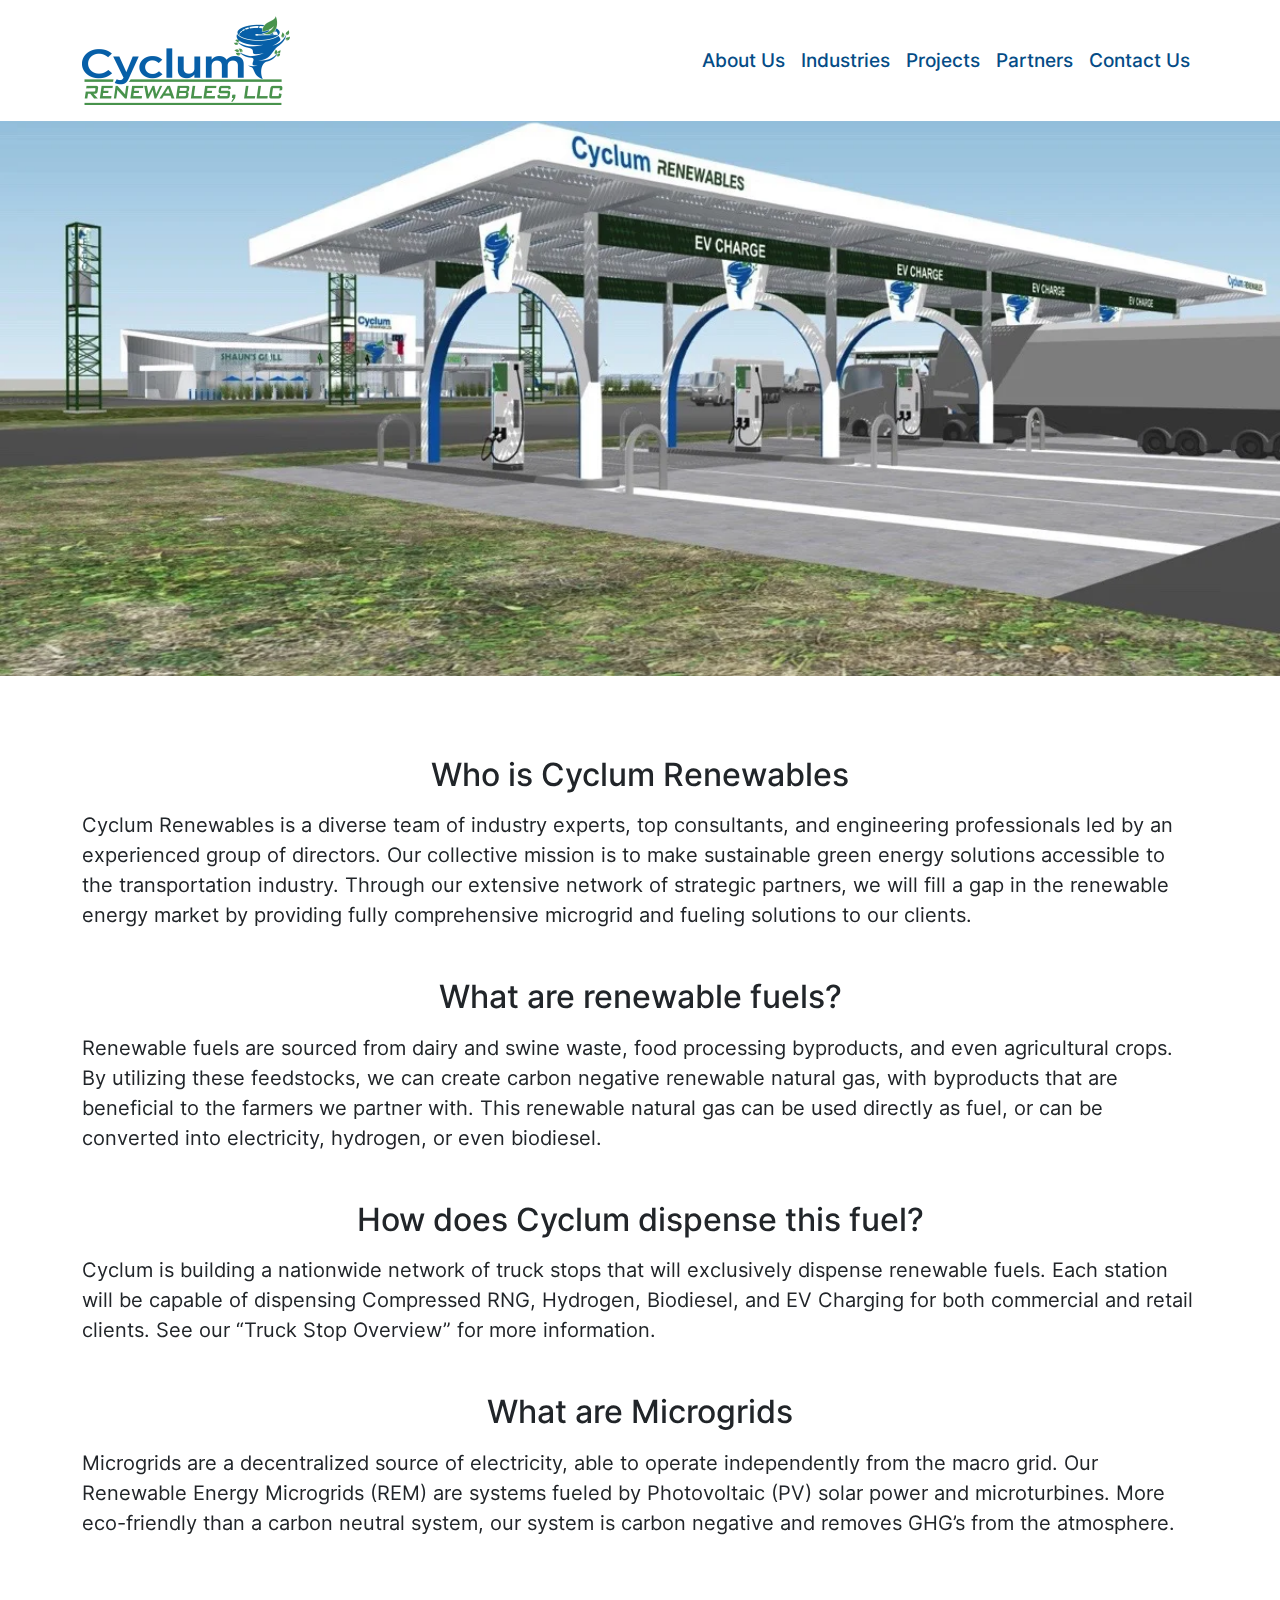
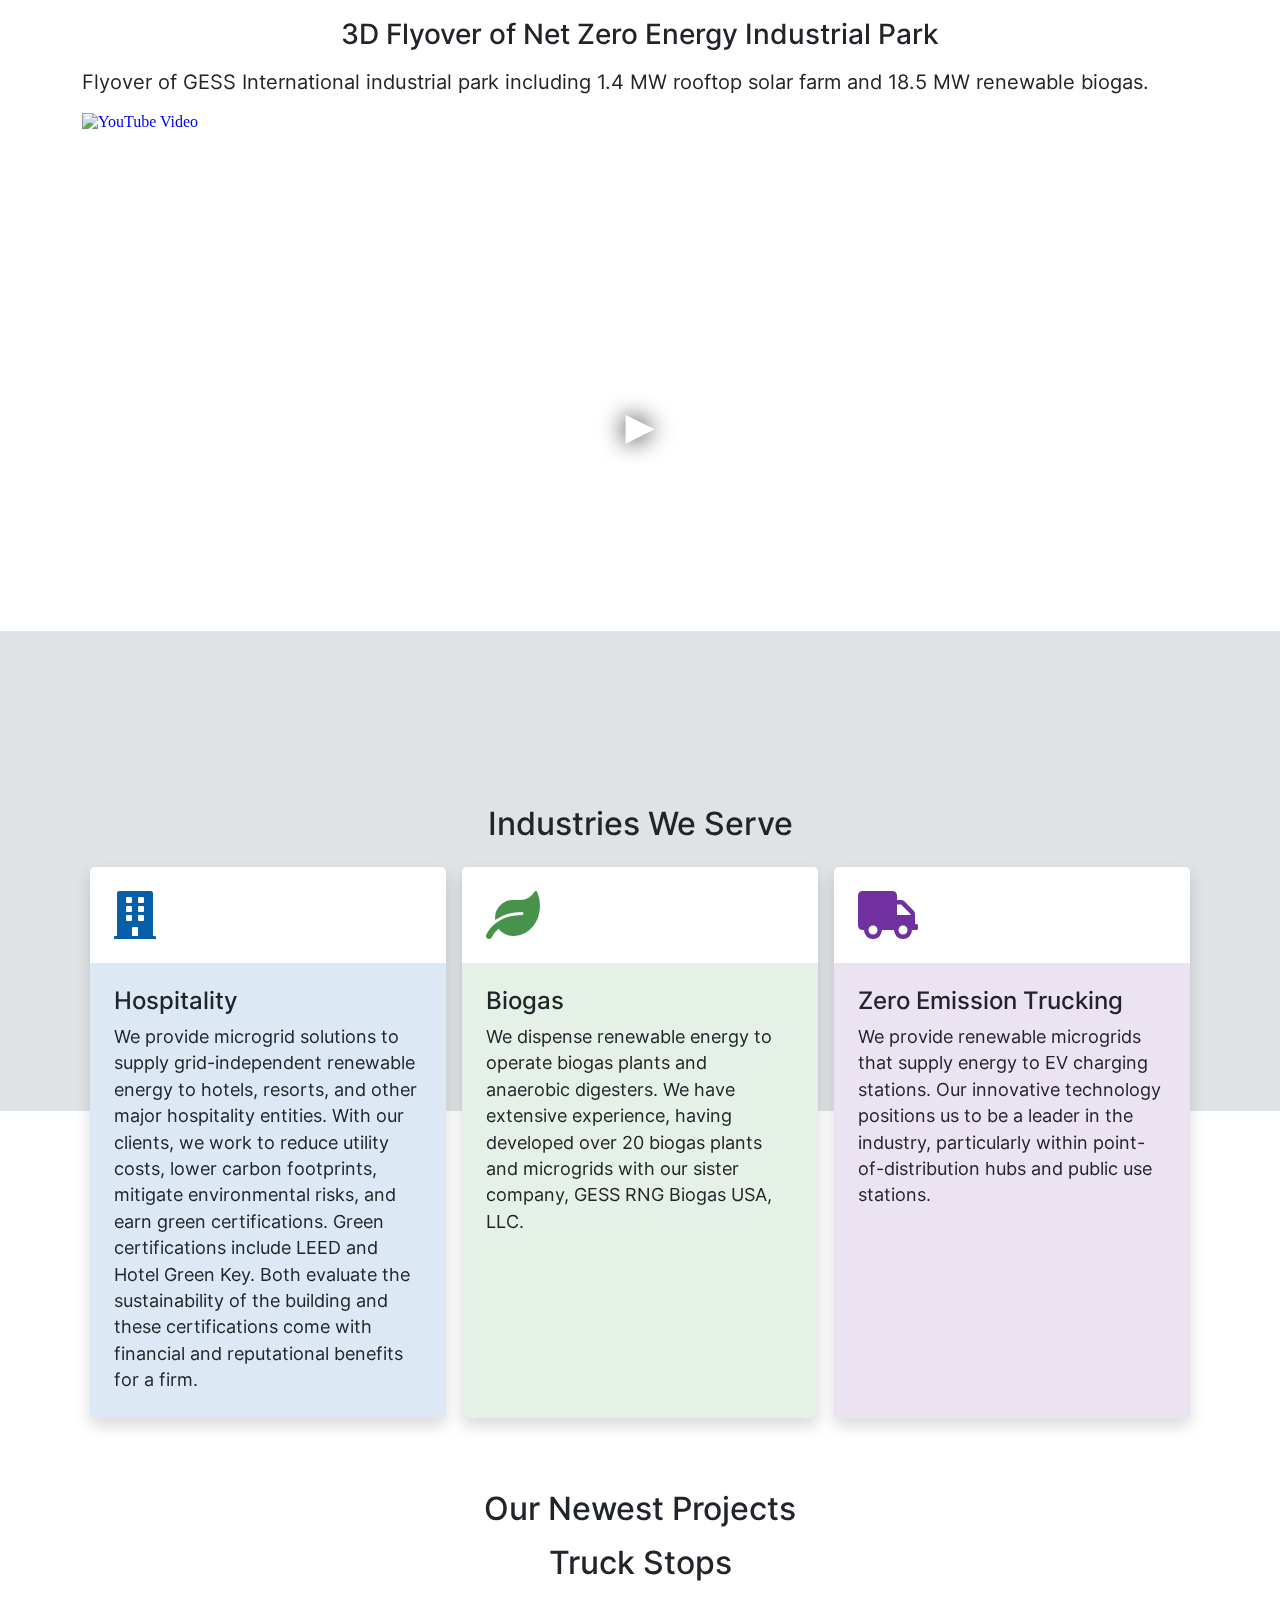
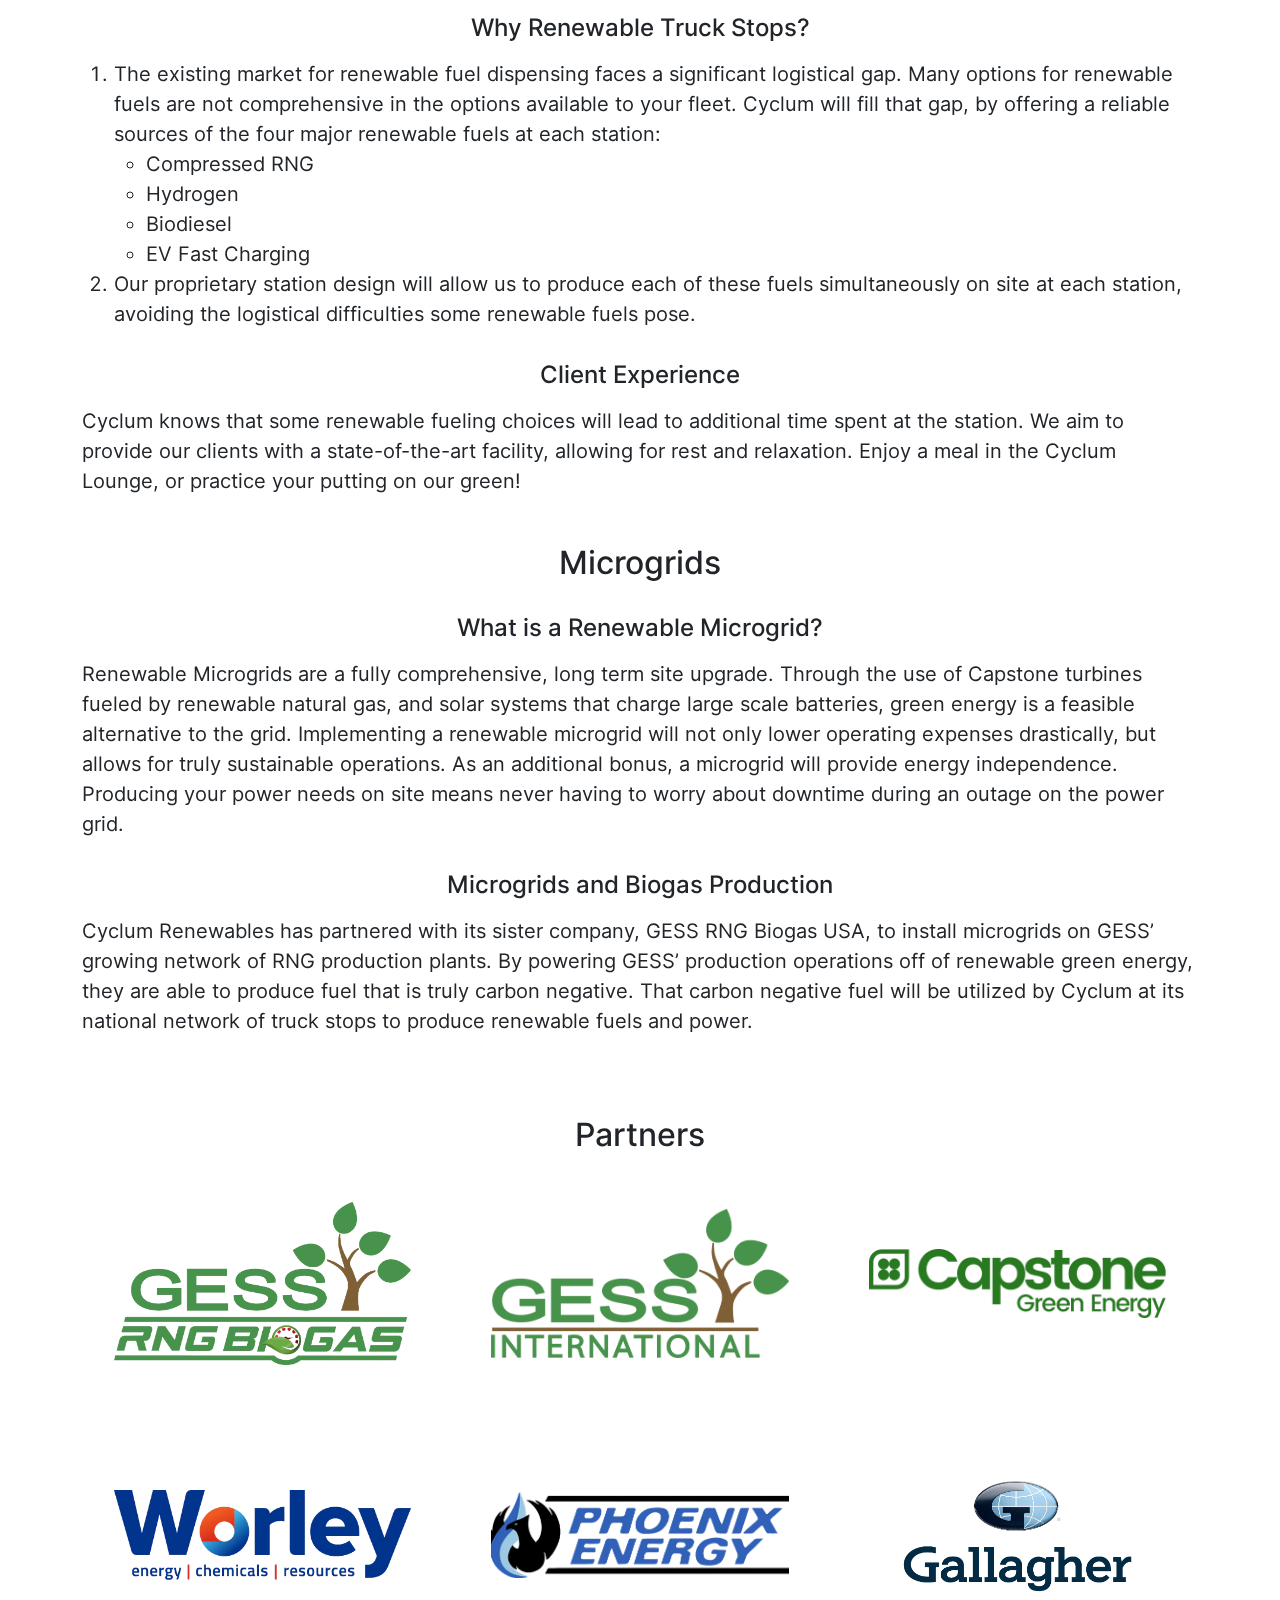
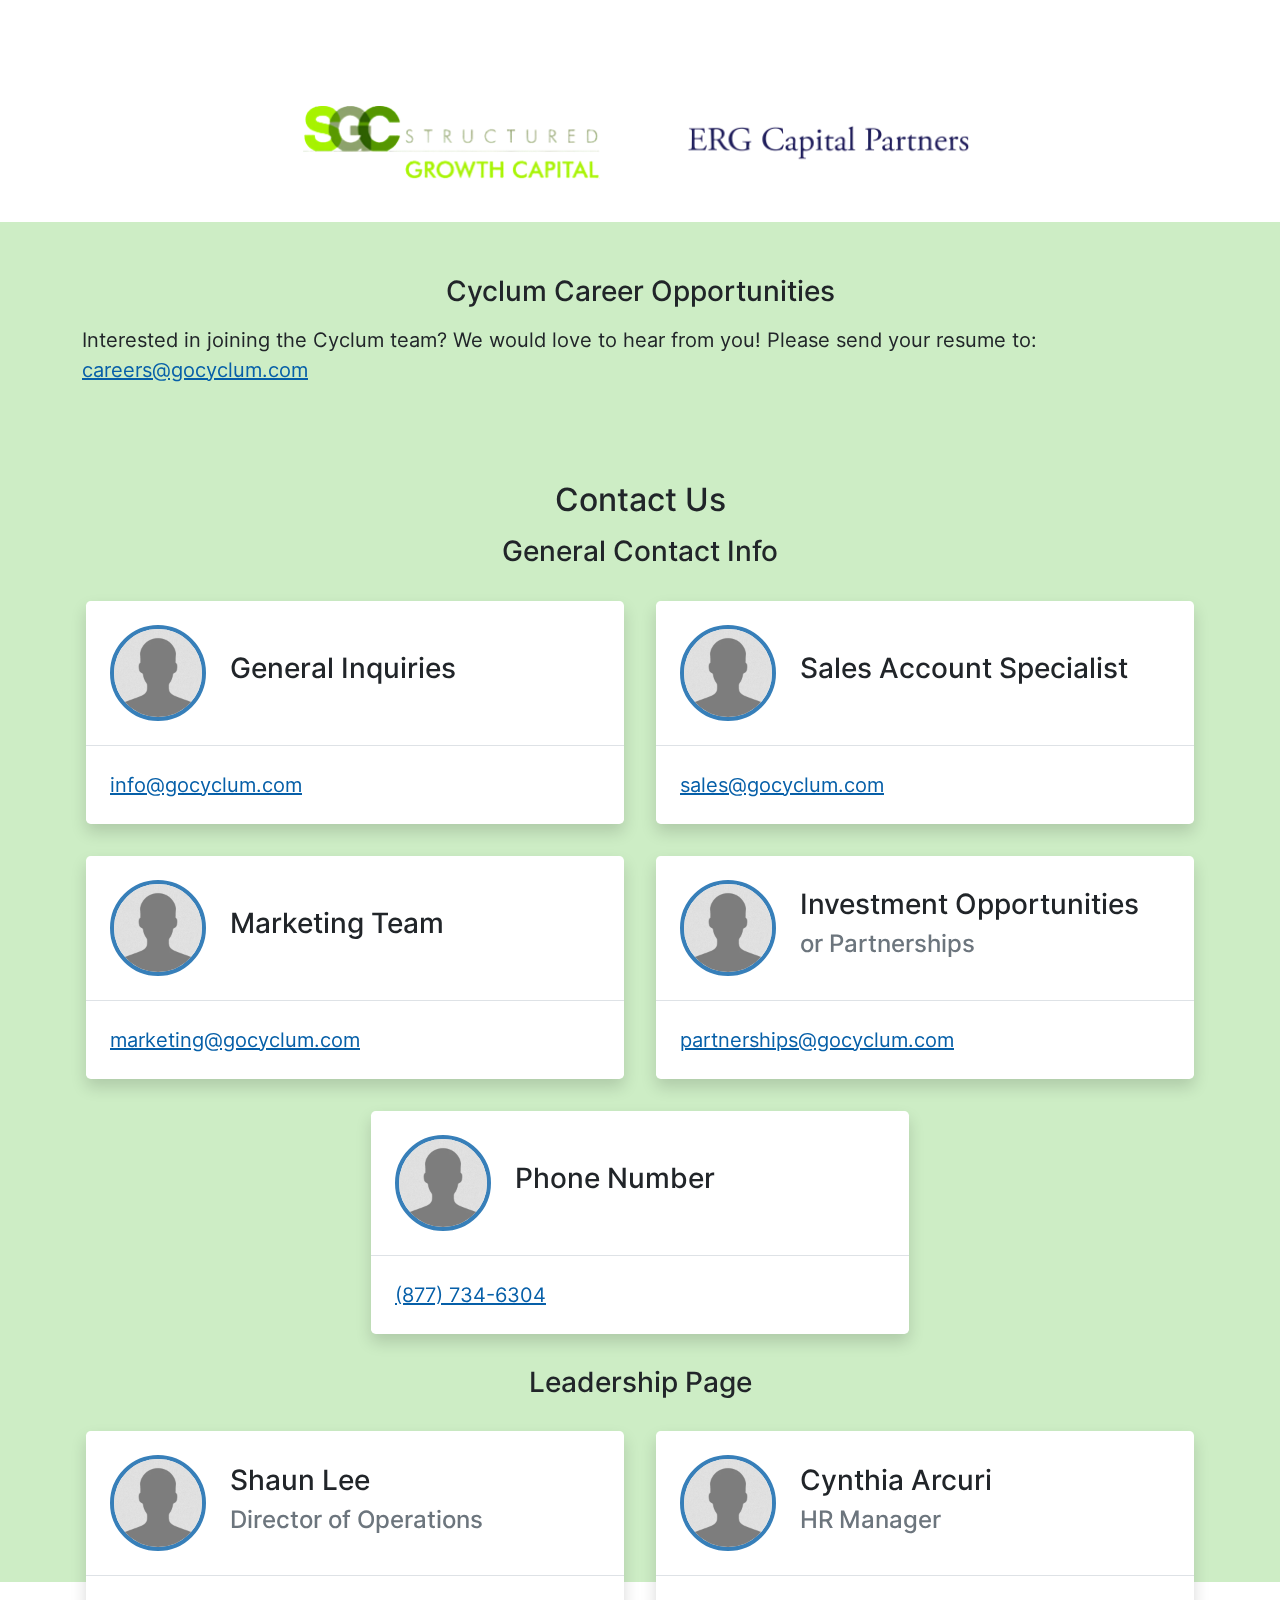
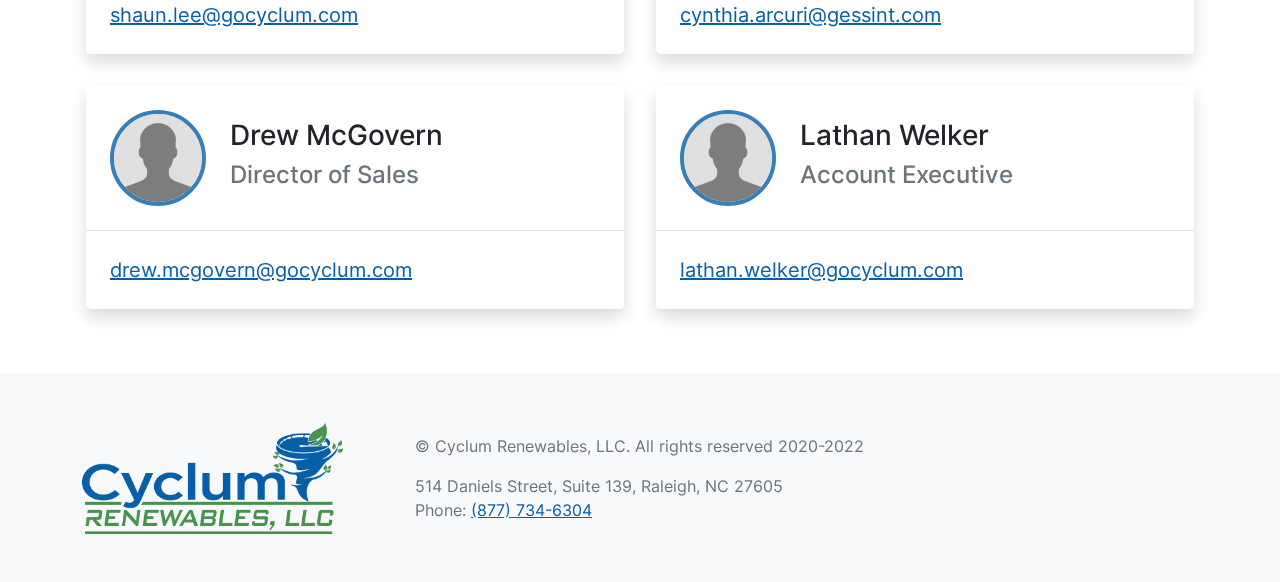
==== commit e812d5b6: "Update phone number in footer" ====
--- a/index.html
+++ b/index.html
@@ -597,7 +597,7 @@
         <p>© Cyclum Renewables, LLC. All rights reserved 2020-2022</p>
         <p class="mb-0">
           514 Daniels Street, Suite 139, Raleigh, NC 27605<br>
-          Phone: <a href="tel:+1-984-289-8145">984-289-8145</a>
+          Phone: <a href="tel:+1-877-734-6304">(877) 734-6304</a>
         </p>
       </div>
     </div>
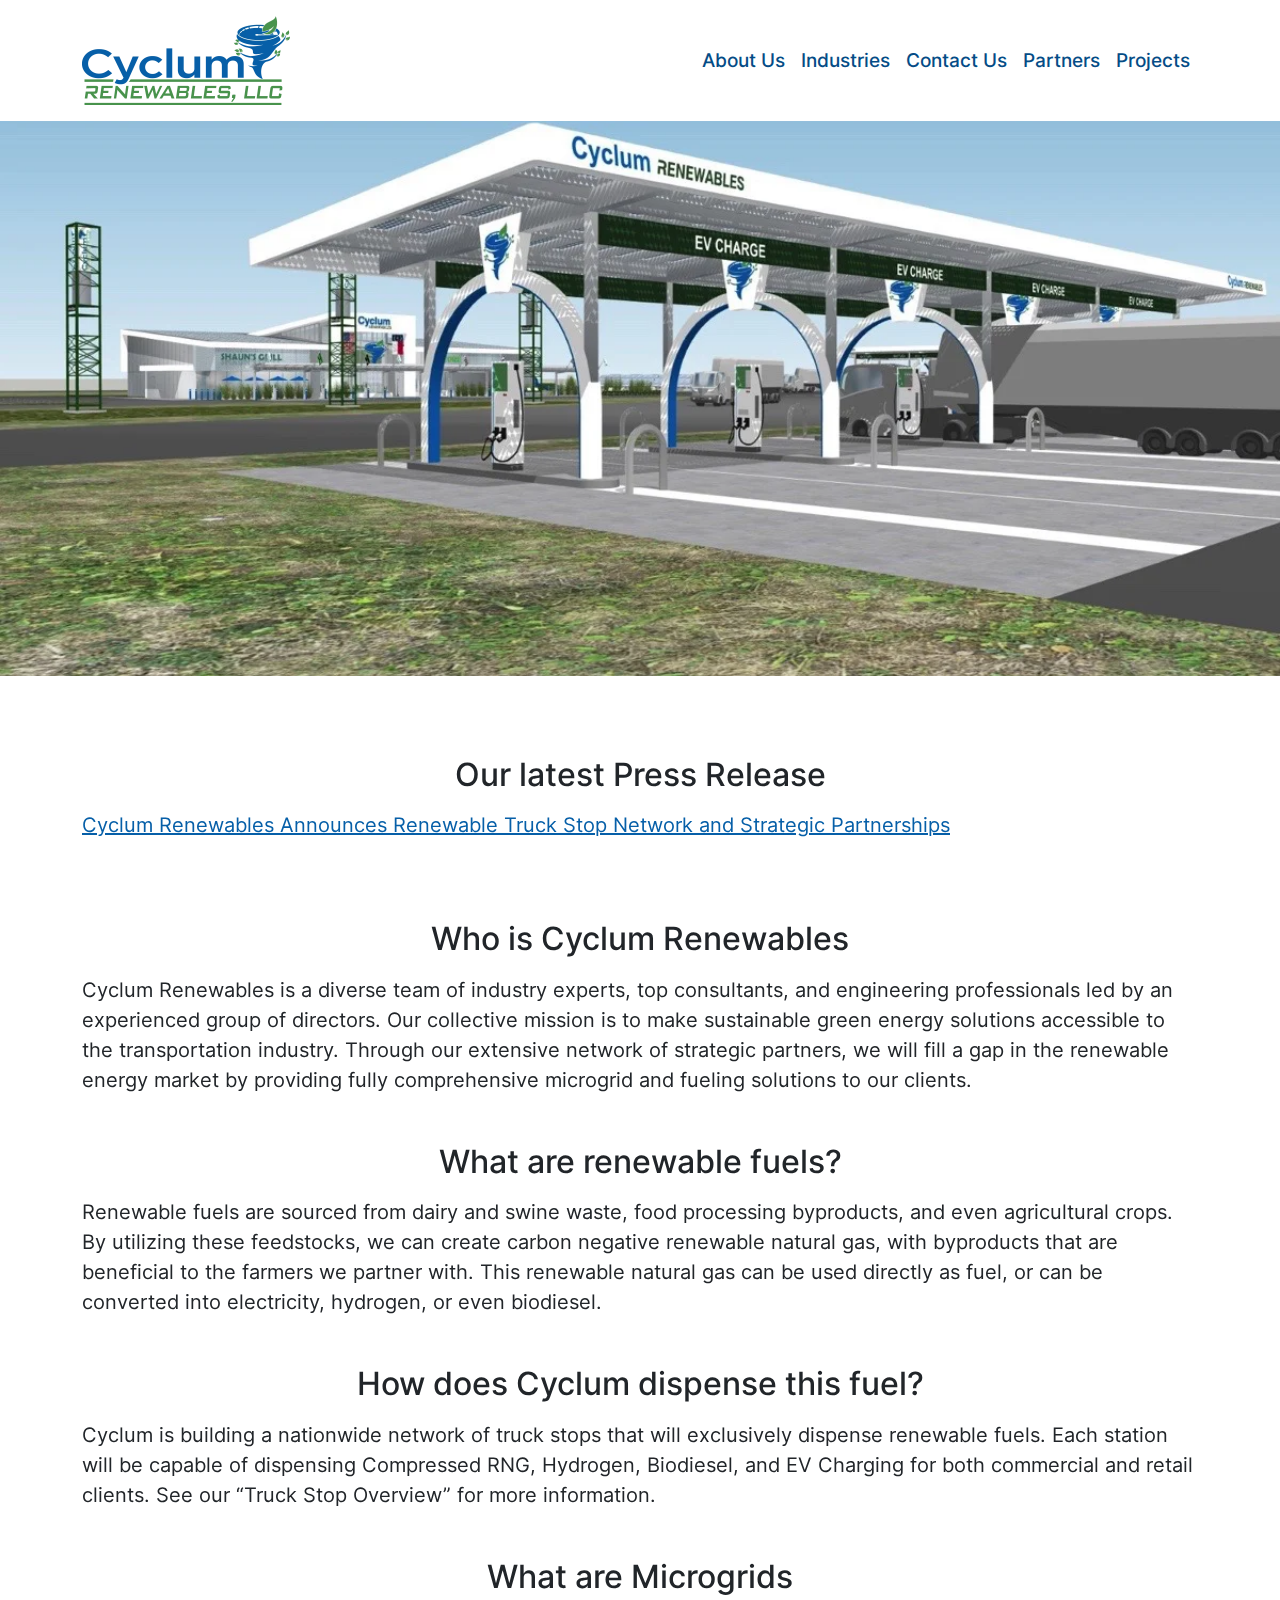
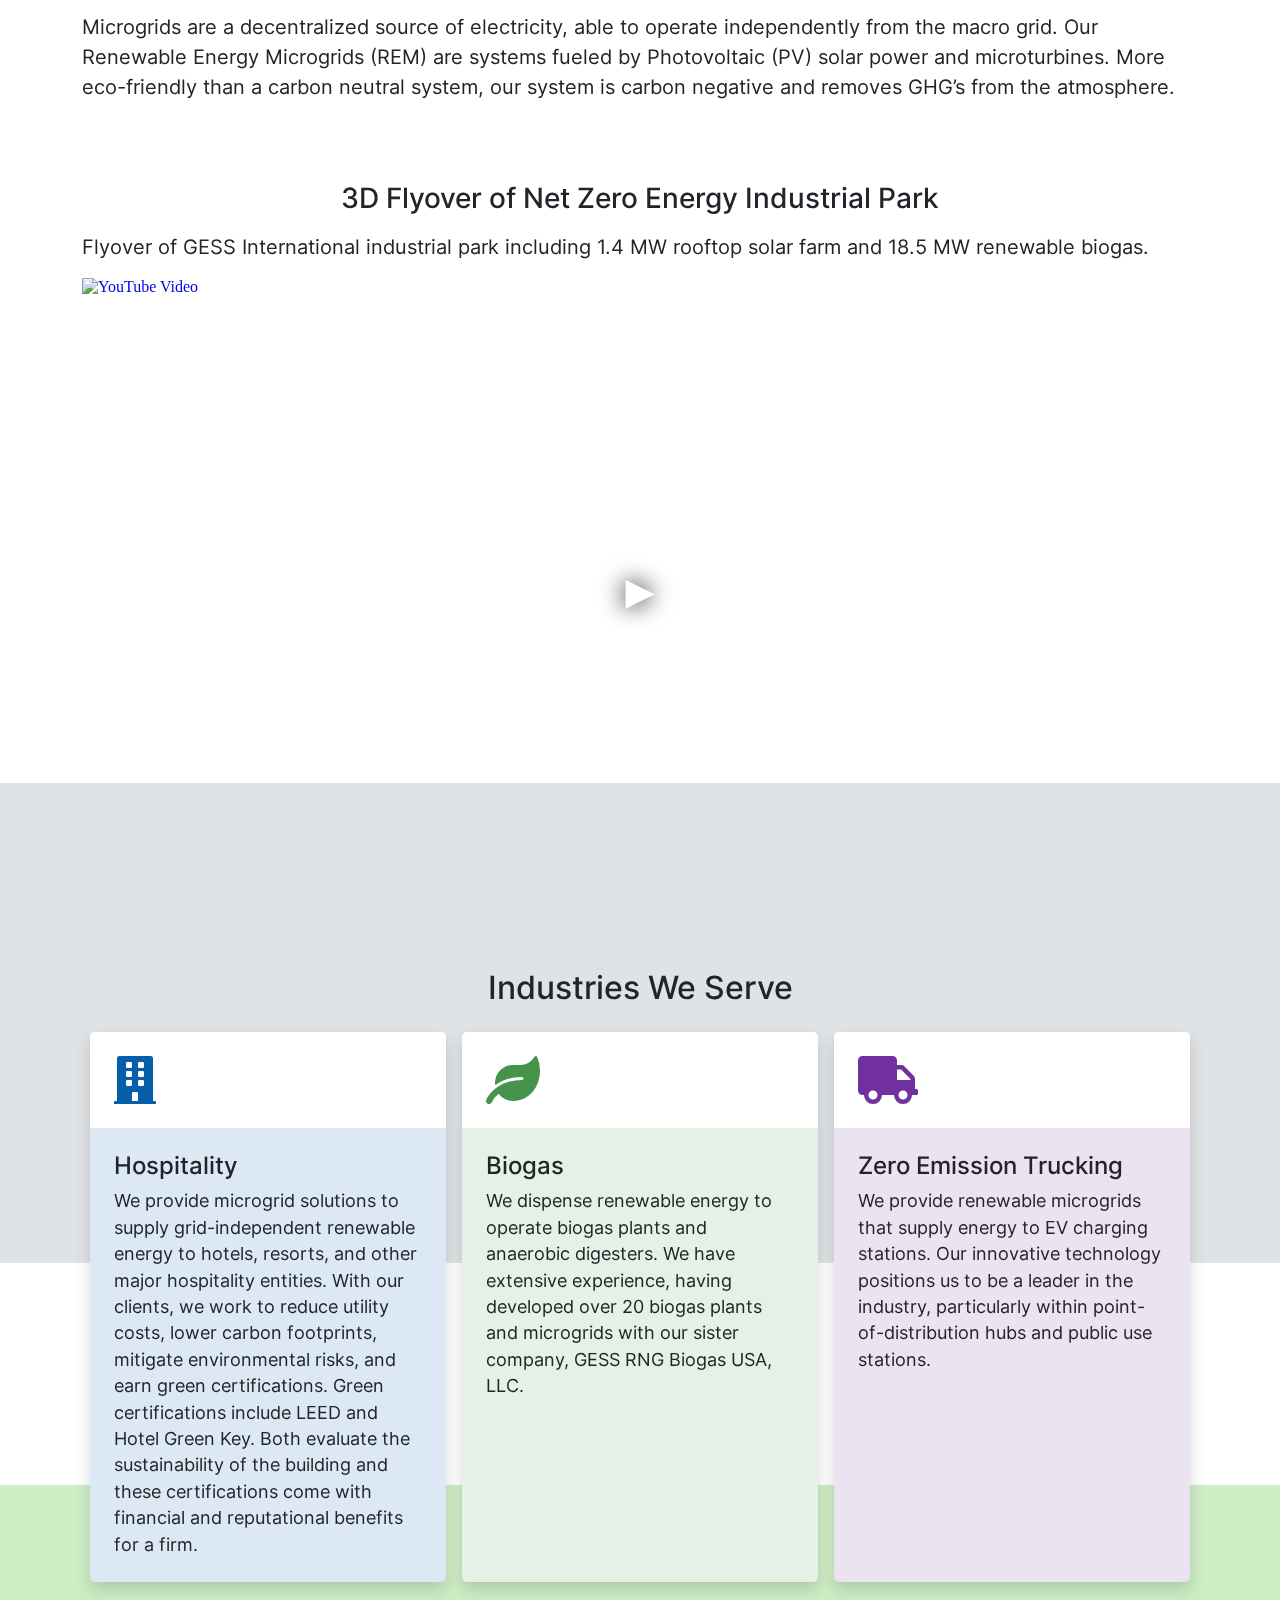
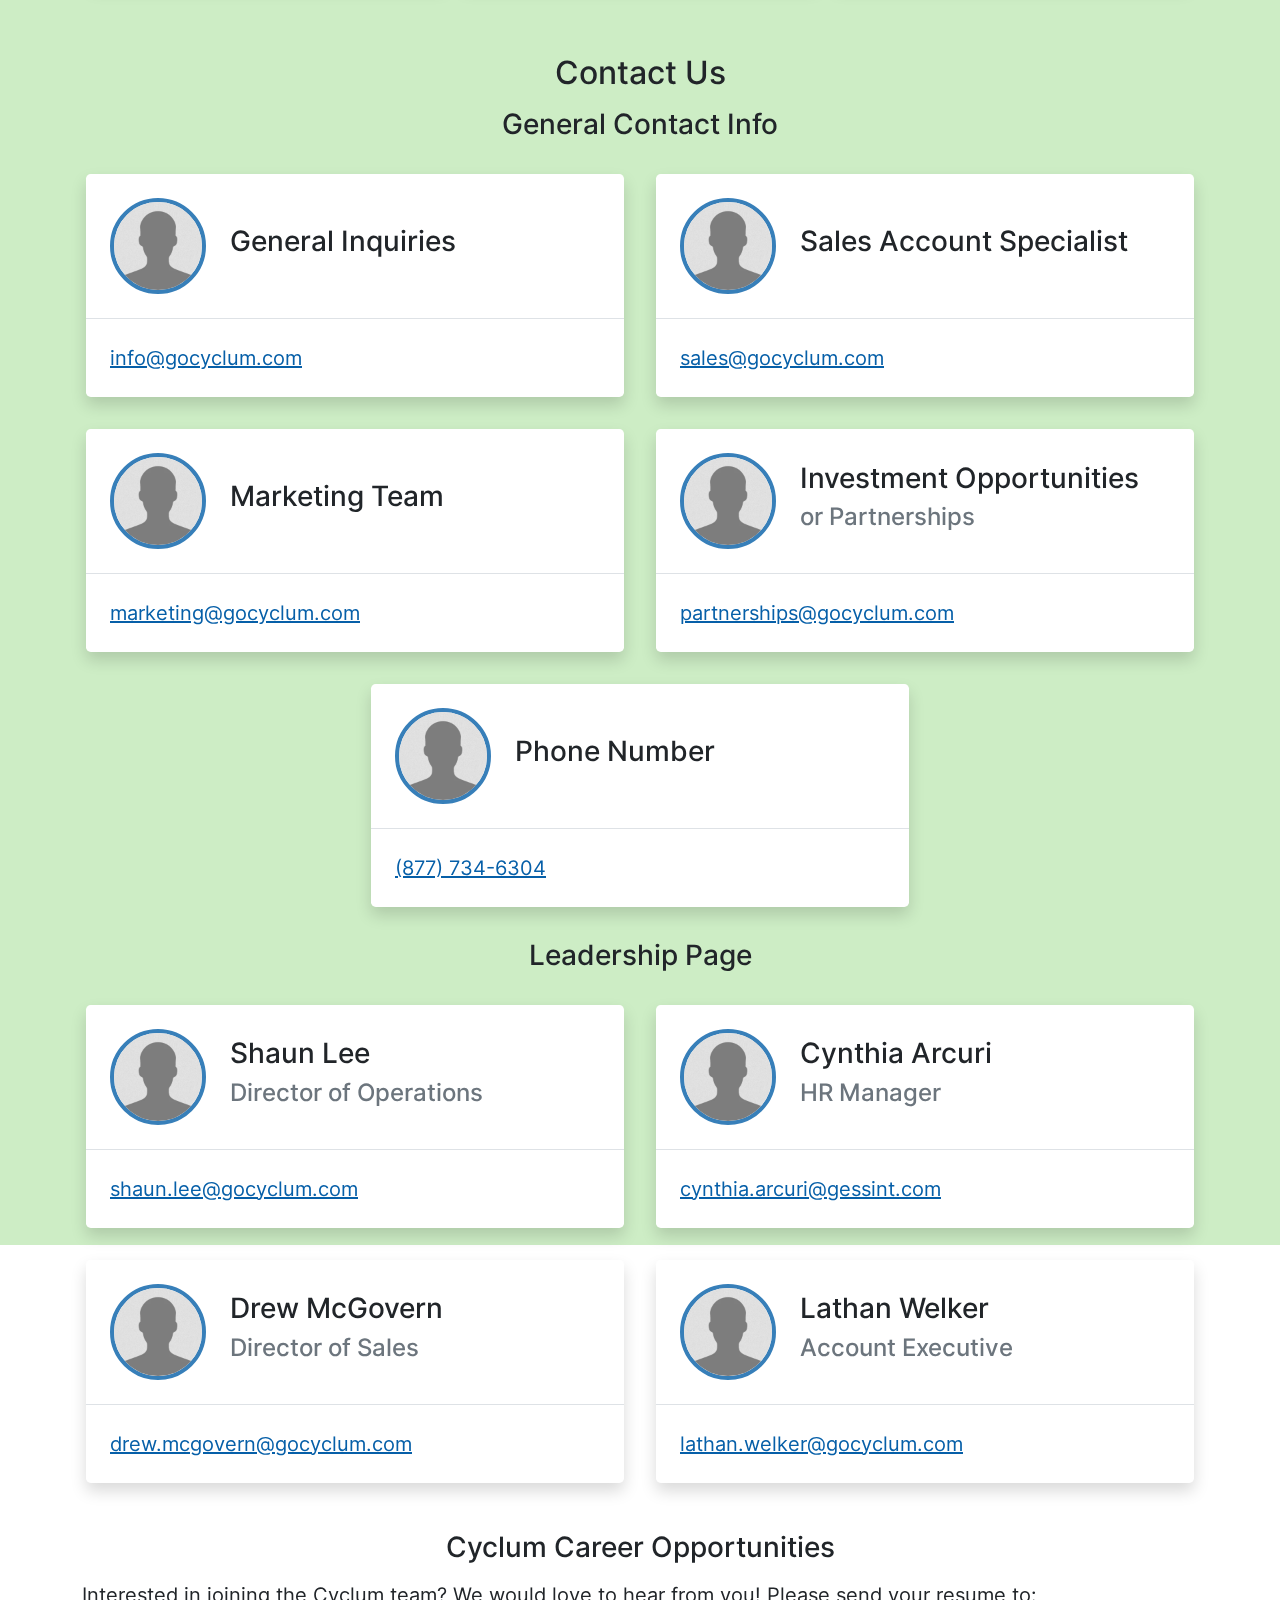
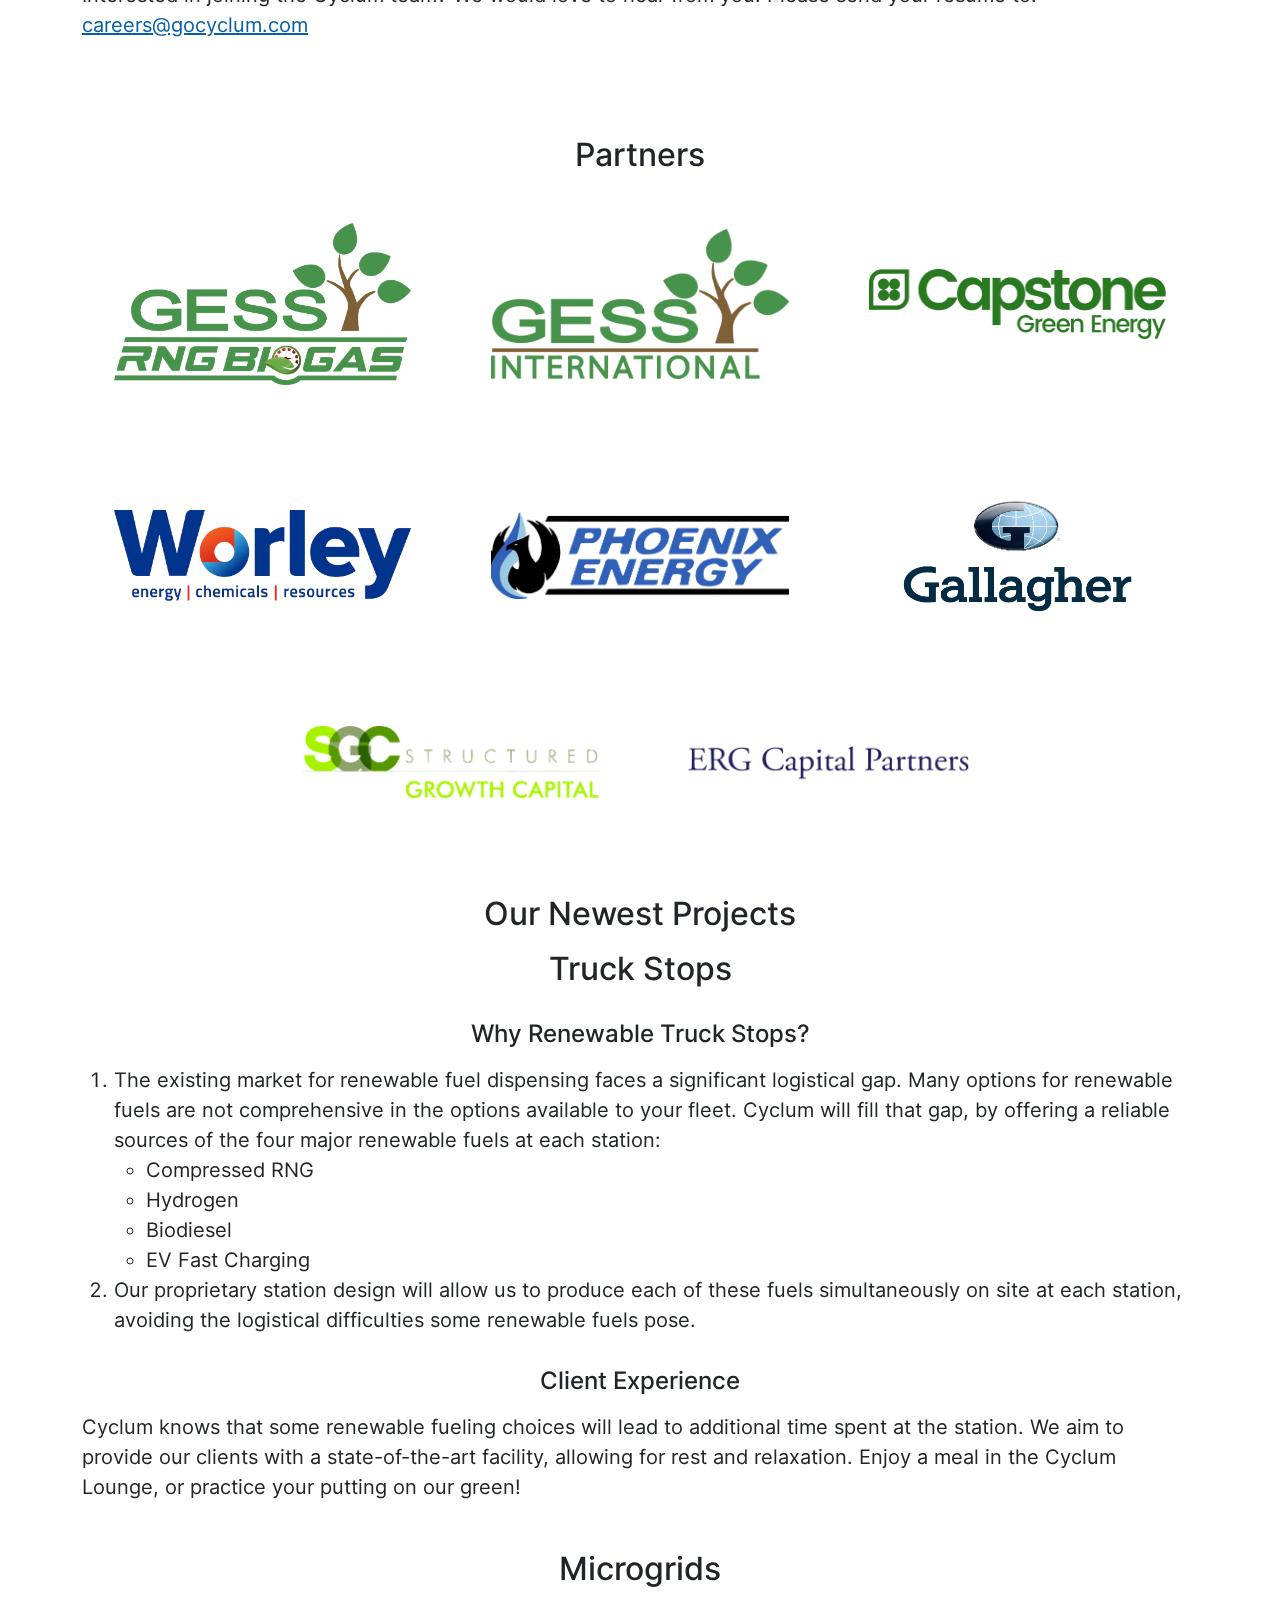
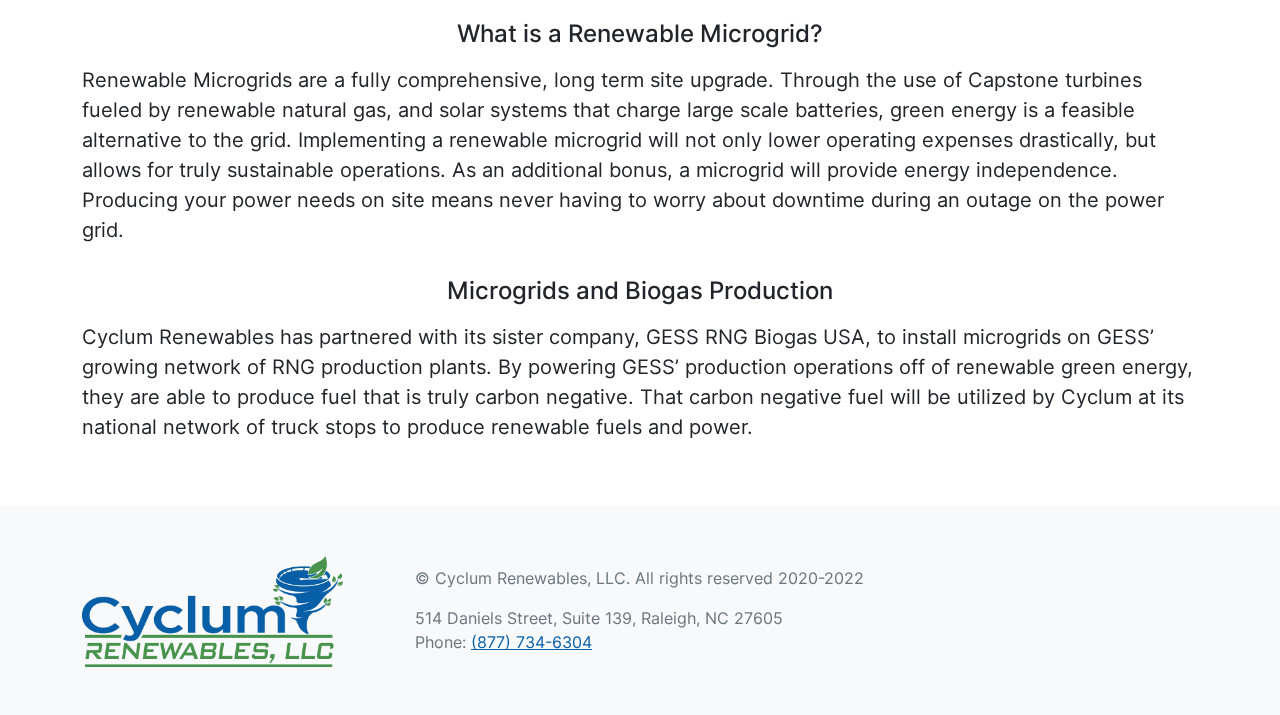
==== commit 9952ade3: "Add press release, update content order" ====
--- a/index.html
+++ b/index.html
@@ -57,7 +57,7 @@
                 </li>
                 
                 <li class="nav-item">
-                    <a href="#projects" class="nav-link">Projects</a>
+                    <a href="#contacts" class="nav-link">Contact Us</a>
                 </li>
                 
                 <li class="nav-item">
@@ -65,7 +65,7 @@
                 </li>
                 
                 <li class="nav-item">
-                    <a href="#contacts" class="nav-link">Contact Us</a>
+                    <a href="#projects" class="nav-link">Projects</a>
                 </li>
                 
             </ul>
@@ -98,7 +98,11 @@
     </div>
     
   <div id="content" class="container offset-top">
-    <a id="about-us" class="anchor"></a>
+    <h2 id="our-latest-press-release">Our latest Press Release</h2>
+<p><a href="https://www.prnewswire.com/news-releases/cyclum-renewables-announces-renewable-truck-stop-network-and-strategic-partnerships-301457854.html">Cyclum Renewables Announces Renewable Truck Stop Network and Strategic Partnerships</a></p>
+
+<div style="height: 4rem;"></div>
+<a id="about-us" class="anchor"></a>
 <h2 id="who-is-cyclum-renewables">Who is Cyclum Renewables</h2>
 <p>Cyclum Renewables is a diverse team of industry experts, top consultants, and engineering professionals led by an experienced group of directors. Our collective mission is to make sustainable green energy solutions accessible to the transportation industry. Through our extensive network of strategic partners, we will fill a gap in the renewable energy market by providing fully comprehensive microgrid and fueling solutions to our clients.</p>
 
@@ -156,6 +160,393 @@
     <p>We provide renewable microgrids that supply energy to EV charging stations. Our innovative technology positions us to be a leader in the industry, particularly within point-of-distribution hubs and public use stations. </p>
   </div>
 </div>
+</div>
+
+<div style="height: 4rem;"></div>
+
+<div class="separator rellax" data-rellax-speed="-1" data-rellax-percentage="0.65" style="background-color: #cdedc5; height: 85rem"></div>
+<a id="contacts" class="anchor"></a>
+<h2 id="contact-us">Contact Us</h2>
+
+<h3 class="mt-3">General Contact Info</h3>
+<div class="row justify-content-center align-items-stretch">
+  
+  <div class="col-12 col-sm-10 col-md-6 p-3">
+    
+<div class="contact d-flex flex-column rounded-3 shadow bg-white h-100">
+  <div class="d-flex flex-column flex-grow-1 flex-lg-row align-items-center border-bottom">
+    
+
+
+
+<picture id="" class="avatar rounded-circle overflow-hidden m-4">
+  <source type="image/webp" srcset="/images/people/default.webp">
+  <source type="image/jpg" srcset="/images/people/default.jpg">
+  <img src="/images/people/default.jpg" class="img-fluid w-100 h-100" alt="">
+</picture>
+    <div class="text-center text-lg-start mb-4 mb-lg-0">
+      <h3>General Inquiries</h3>
+      <h4 class="text-muted"></h4>
+    </div>
+  </div>
+  <div class="p-4">
+  
+  
+  <a href="mailto:info@gocyclum.com" class="fs-5">info@gocyclum.com</a>
+  
+  
+  </div>
+</div>
+  </div>
+  
+  <div class="col-12 col-sm-10 col-md-6 p-3">
+    
+<div class="contact d-flex flex-column rounded-3 shadow bg-white h-100">
+  <div class="d-flex flex-column flex-grow-1 flex-lg-row align-items-center border-bottom">
+    
+
+
+
+<picture id="" class="avatar rounded-circle overflow-hidden m-4">
+  <source type="image/webp" srcset="/images/people/default.webp">
+  <source type="image/jpg" srcset="/images/people/default.jpg">
+  <img src="/images/people/default.jpg" class="img-fluid w-100 h-100" alt="">
+</picture>
+    <div class="text-center text-lg-start mb-4 mb-lg-0">
+      <h3>Sales Account Specialist</h3>
+      <h4 class="text-muted"></h4>
+    </div>
+  </div>
+  <div class="p-4">
+  
+  
+  <a href="mailto:sales@gocyclum.com" class="fs-5">sales@gocyclum.com</a>
+  
+  
+  </div>
+</div>
+  </div>
+  
+  <div class="col-12 col-sm-10 col-md-6 p-3">
+    
+<div class="contact d-flex flex-column rounded-3 shadow bg-white h-100">
+  <div class="d-flex flex-column flex-grow-1 flex-lg-row align-items-center border-bottom">
+    
+
+
+
+<picture id="" class="avatar rounded-circle overflow-hidden m-4">
+  <source type="image/webp" srcset="/images/people/default.webp">
+  <source type="image/jpg" srcset="/images/people/default.jpg">
+  <img src="/images/people/default.jpg" class="img-fluid w-100 h-100" alt="">
+</picture>
+    <div class="text-center text-lg-start mb-4 mb-lg-0">
+      <h3>Marketing Team</h3>
+      <h4 class="text-muted"></h4>
+    </div>
+  </div>
+  <div class="p-4">
+  
+  
+  <a href="mailto:marketing@gocyclum.com" class="fs-5">marketing@gocyclum.com</a>
+  
+  
+  </div>
+</div>
+  </div>
+  
+  <div class="col-12 col-sm-10 col-md-6 p-3">
+    
+<div class="contact d-flex flex-column rounded-3 shadow bg-white h-100">
+  <div class="d-flex flex-column flex-grow-1 flex-lg-row align-items-center border-bottom">
+    
+
+
+
+<picture id="" class="avatar rounded-circle overflow-hidden m-4">
+  <source type="image/webp" srcset="/images/people/default.webp">
+  <source type="image/jpg" srcset="/images/people/default.jpg">
+  <img src="/images/people/default.jpg" class="img-fluid w-100 h-100" alt="">
+</picture>
+    <div class="text-center text-lg-start mb-4 mb-lg-0">
+      <h3>Investment Opportunities</h3>
+      <h4 class="text-muted">or Partnerships</h4>
+    </div>
+  </div>
+  <div class="p-4">
+  
+  
+  <a href="mailto:partnerships@gocyclum.com" class="fs-5">partnerships@gocyclum.com</a>
+  
+  
+  </div>
+</div>
+  </div>
+  
+  <div class="col-12 col-sm-10 col-md-6 p-3">
+    
+<div class="contact d-flex flex-column rounded-3 shadow bg-white h-100">
+  <div class="d-flex flex-column flex-grow-1 flex-lg-row align-items-center border-bottom">
+    
+
+
+
+<picture id="" class="avatar rounded-circle overflow-hidden m-4">
+  <source type="image/webp" srcset="/images/people/default.webp">
+  <source type="image/jpg" srcset="/images/people/default.jpg">
+  <img src="/images/people/default.jpg" class="img-fluid w-100 h-100" alt="">
+</picture>
+    <div class="text-center text-lg-start mb-4 mb-lg-0">
+      <h3>Phone Number</h3>
+      <h4 class="text-muted"></h4>
+    </div>
+  </div>
+  <div class="p-4">
+  
+  
+  
+  <a href="tel:%28877%29%20734-6304" class="fs-5">(877) 734-6304</a>
+  
+  </div>
+</div>
+  </div>
+  
+</div>
+
+<h3 class="mt-3">Leadership Page</h3>
+<div class="row justify-content-center align-items-stretch">
+  
+  <div class="col-12 col-sm-10 col-md-6 p-3">
+    
+<div class="contact d-flex flex-column rounded-3 shadow bg-white h-100">
+  <div class="d-flex flex-column flex-grow-1 flex-lg-row align-items-center border-bottom">
+    
+
+
+
+<picture id="" class="avatar rounded-circle overflow-hidden m-4">
+  <source type="image/webp" srcset="/images/people/default.webp">
+  <source type="image/jpg" srcset="/images/people/default.jpg">
+  <img src="/images/people/default.jpg" class="img-fluid w-100 h-100" alt="">
+</picture>
+    <div class="text-center text-lg-start mb-4 mb-lg-0">
+      <h3>Shaun Lee</h3>
+      <h4 class="text-muted">Director of Operations</h4>
+    </div>
+  </div>
+  <div class="p-4">
+  
+  
+  <a href="mailto:shaun.lee@gocyclum.com" class="fs-5">shaun.lee@gocyclum.com</a>
+  
+  
+  </div>
+</div>
+  </div>
+  
+  <div class="col-12 col-sm-10 col-md-6 p-3">
+    
+<div class="contact d-flex flex-column rounded-3 shadow bg-white h-100">
+  <div class="d-flex flex-column flex-grow-1 flex-lg-row align-items-center border-bottom">
+    
+
+
+
+<picture id="" class="avatar rounded-circle overflow-hidden m-4">
+  <source type="image/webp" srcset="/images/people/default.webp">
+  <source type="image/jpg" srcset="/images/people/default.jpg">
+  <img src="/images/people/default.jpg" class="img-fluid w-100 h-100" alt="">
+</picture>
+    <div class="text-center text-lg-start mb-4 mb-lg-0">
+      <h3>Cynthia Arcuri</h3>
+      <h4 class="text-muted">HR Manager</h4>
+    </div>
+  </div>
+  <div class="p-4">
+  
+  
+  <a href="mailto:cynthia.arcuri@gessint.com" class="fs-5">cynthia.arcuri@gessint.com</a>
+  
+  
+  </div>
+</div>
+  </div>
+  
+  <div class="col-12 col-sm-10 col-md-6 p-3">
+    
+<div class="contact d-flex flex-column rounded-3 shadow bg-white h-100">
+  <div class="d-flex flex-column flex-grow-1 flex-lg-row align-items-center border-bottom">
+    
+
+
+
+<picture id="" class="avatar rounded-circle overflow-hidden m-4">
+  <source type="image/webp" srcset="/images/people/default.webp">
+  <source type="image/jpg" srcset="/images/people/default.jpg">
+  <img src="/images/people/default.jpg" class="img-fluid w-100 h-100" alt="">
+</picture>
+    <div class="text-center text-lg-start mb-4 mb-lg-0">
+      <h3>Drew McGovern</h3>
+      <h4 class="text-muted">Director of Sales</h4>
+    </div>
+  </div>
+  <div class="p-4">
+  
+  
+  <a href="mailto:drew.mcgovern@gocyclum.com" class="fs-5">drew.mcgovern@gocyclum.com</a>
+  
+  
+  </div>
+</div>
+  </div>
+  
+  <div class="col-12 col-sm-10 col-md-6 p-3">
+    
+<div class="contact d-flex flex-column rounded-3 shadow bg-white h-100">
+  <div class="d-flex flex-column flex-grow-1 flex-lg-row align-items-center border-bottom">
+    
+
+
+
+<picture id="" class="avatar rounded-circle overflow-hidden m-4">
+  <source type="image/webp" srcset="/images/people/default.webp">
+  <source type="image/jpg" srcset="/images/people/default.jpg">
+  <img src="/images/people/default.jpg" class="img-fluid w-100 h-100" alt="">
+</picture>
+    <div class="text-center text-lg-start mb-4 mb-lg-0">
+      <h3>Lathan Welker</h3>
+      <h4 class="text-muted">Account Executive</h4>
+    </div>
+  </div>
+  <div class="p-4">
+  
+  
+  <a href="mailto:lathan.welker@gocyclum.com" class="fs-5">lathan.welker@gocyclum.com</a>
+  
+  
+  </div>
+</div>
+  </div>
+  
+</div>
+
+
+<div style="height: 2rem;"></div>
+<h3 id="cyclum-career-opportunities">Cyclum Career Opportunities</h3>
+<p>Interested in joining the Cyclum team? We would love to hear from you! Please send your resume to: <a href="mailto:careers@gocyclum.com">careers@gocyclum.com</a>
+
+<div style="height: 4rem;"></div></p>
+<a id="partners-a" class="anchor"></a>
+<h2 id="partners">Partners</h2>
+<div class="row d-flex flex-row align-items-center justify-content-center g-5 p-3">
+  
+
+<a href="https://gessrngbiogas.com/" class="col-8 col-lg-4">
+  <div class="m-3">
+    
+
+
+
+<picture id="" class="partner-logo w-100 h-100">
+  <source type="image/webp" srcset="logos/partners/gess-rng-biogas.webp">
+  <source type="image/png" srcset="logos/partners/gess-rng-biogas.png">
+  <img src="logos/partners/gess-rng-biogas.png" class="img-fluid w-100 h-100" alt="">
+</picture>
+  </div>
+</a>
+<a href="https://gessinternational.com/" class="col-8 col-lg-4">
+  <div class="m-3">
+    
+
+
+
+<picture id="" class="partner-logo w-100 h-100">
+  <source type="image/webp" srcset="logos/partners/gess-international.webp">
+  <source type="image/png" srcset="logos/partners/gess-international.png">
+  <img src="logos/partners/gess-international.png" class="img-fluid w-100 h-100" alt="">
+</picture>
+  </div>
+</a>
+<a href="https://www.capstonegreenenergy.com/" class="col-8 col-lg-4">
+  <div class="m-3">
+    
+
+
+
+<picture id="" class="partner-logo w-100 h-100">
+  <source type="image/webp" srcset="logos/partners/capstone.webp">
+  <source type="image/png" srcset="logos/partners/capstone.png">
+  <img src="logos/partners/capstone.png" class="img-fluid w-100 h-100" alt="">
+</picture>
+  </div>
+</a>
+<a href="https://www.worley.com/" class="col-8 col-lg-4">
+  <div class="m-3">
+    
+
+
+
+<picture id="" class="partner-logo w-100 h-100">
+  <source type="image/webp" srcset="logos/partners/worley.webp">
+  <source type="image/png" srcset="logos/partners/worley.png">
+  <img src="logos/partners/worley.png" class="img-fluid w-100 h-100" alt="">
+</picture>
+  </div>
+</a>
+<a href="https://www.phoenixenergycng.com/" class="col-8 col-lg-4">
+  <div class="m-3">
+    
+
+
+
+<picture id="" class="partner-logo w-100 h-100">
+  <source type="image/webp" srcset="logos/partners/phoenix-energy.webp">
+  <source type="image/png" srcset="logos/partners/phoenix-energy.png">
+  <img src="logos/partners/phoenix-energy.png" class="img-fluid w-100 h-100" alt="">
+</picture>
+  </div>
+</a>
+<a href="https://www.ajg.com/" class="col-8 col-lg-4">
+  <div class="m-3">
+    
+
+
+
+<picture id="" class="partner-logo w-100 h-100">
+  <source type="image/webp" srcset="logos/partners/gallagher.webp">
+  <source type="image/png" srcset="logos/partners/gallagher.png">
+  <img src="logos/partners/gallagher.png" class="img-fluid w-100 h-100" alt="">
+</picture>
+  </div>
+</a>
+<a href="http://sgcfunding.com/" class="col-8 col-lg-4">
+  <div class="m-3">
+    
+
+
+
+<picture id="" class="partner-logo w-100 h-100">
+  <source type="image/webp" srcset="logos/partners/sgc.webp">
+  <source type="image/png" srcset="logos/partners/sgc.png">
+  <img src="logos/partners/sgc.png" class="img-fluid w-100 h-100" alt="">
+</picture>
+  </div>
+</a>
+<a href="https://ergcapitalpartners.com/" class="col-8 col-lg-4">
+  <div class="m-3">
+    
+
+
+
+<picture id="" class="partner-logo w-100 h-100">
+  <source type="image/webp" srcset="logos/partners/erg-capital-partners.webp">
+  <source type="image/png" srcset="logos/partners/erg-capital-partners.png">
+  <img src="logos/partners/erg-capital-partners.png" class="img-fluid w-100 h-100" alt="">
+</picture>
+  </div>
+</a>
+
+
 </div>
 
 <div style="height: 4rem;"></div>
@@ -192,393 +583,6 @@
 <h4 id="microgrids-and-biogas-production">Microgrids and Biogas Production</h4>
 <p>Cyclum Renewables has partnered with its sister company, GESS RNG Biogas USA, to install microgrids on GESS’ growing network of RNG production plants. By powering GESS’ production operations off of renewable green energy, they are able to produce fuel that is truly carbon negative. That carbon negative fuel will be utilized by Cyclum at its national network of truck stops to produce renewable fuels and power.</p>
 
-<div style="height: 4rem;"></div>
-<a id="partners-a" class="anchor"></a>
-<h2 id="partners">Partners</h2>
-<div class="row d-flex flex-row align-items-center justify-content-center g-5 p-3">
-  
-
-<a href="https://gessrngbiogas.com/" class="col-8 col-lg-4">
-  <div class="m-3">
-    
-
-
-
-<picture id="" class="partner-logo w-100 h-100">
-  <source type="image/webp" srcset="logos/partners/gess-rng-biogas.webp">
-  <source type="image/png" srcset="logos/partners/gess-rng-biogas.png">
-  <img src="logos/partners/gess-rng-biogas.png" class="img-fluid w-100 h-100" alt="">
-</picture>
-  </div>
-</a>
-<a href="https://gessinternational.com/" class="col-8 col-lg-4">
-  <div class="m-3">
-    
-
-
-
-<picture id="" class="partner-logo w-100 h-100">
-  <source type="image/webp" srcset="logos/partners/gess-international.webp">
-  <source type="image/png" srcset="logos/partners/gess-international.png">
-  <img src="logos/partners/gess-international.png" class="img-fluid w-100 h-100" alt="">
-</picture>
-  </div>
-</a>
-<a href="https://www.capstonegreenenergy.com/" class="col-8 col-lg-4">
-  <div class="m-3">
-    
-
-
-
-<picture id="" class="partner-logo w-100 h-100">
-  <source type="image/webp" srcset="logos/partners/capstone.webp">
-  <source type="image/png" srcset="logos/partners/capstone.png">
-  <img src="logos/partners/capstone.png" class="img-fluid w-100 h-100" alt="">
-</picture>
-  </div>
-</a>
-<a href="https://www.worley.com/" class="col-8 col-lg-4">
-  <div class="m-3">
-    
-
-
-
-<picture id="" class="partner-logo w-100 h-100">
-  <source type="image/webp" srcset="logos/partners/worley.webp">
-  <source type="image/png" srcset="logos/partners/worley.png">
-  <img src="logos/partners/worley.png" class="img-fluid w-100 h-100" alt="">
-</picture>
-  </div>
-</a>
-<a href="https://www.phoenixenergycng.com/" class="col-8 col-lg-4">
-  <div class="m-3">
-    
-
-
-
-<picture id="" class="partner-logo w-100 h-100">
-  <source type="image/webp" srcset="logos/partners/phoenix-energy.webp">
-  <source type="image/png" srcset="logos/partners/phoenix-energy.png">
-  <img src="logos/partners/phoenix-energy.png" class="img-fluid w-100 h-100" alt="">
-</picture>
-  </div>
-</a>
-<a href="https://www.ajg.com/" class="col-8 col-lg-4">
-  <div class="m-3">
-    
-
-
-
-<picture id="" class="partner-logo w-100 h-100">
-  <source type="image/webp" srcset="logos/partners/gallagher.webp">
-  <source type="image/png" srcset="logos/partners/gallagher.png">
-  <img src="logos/partners/gallagher.png" class="img-fluid w-100 h-100" alt="">
-</picture>
-  </div>
-</a>
-<a href="http://sgcfunding.com/" class="col-8 col-lg-4">
-  <div class="m-3">
-    
-
-
-
-<picture id="" class="partner-logo w-100 h-100">
-  <source type="image/webp" srcset="logos/partners/sgc.webp">
-  <source type="image/png" srcset="logos/partners/sgc.png">
-  <img src="logos/partners/sgc.png" class="img-fluid w-100 h-100" alt="">
-</picture>
-  </div>
-</a>
-<a href="https://ergcapitalpartners.com/" class="col-8 col-lg-4">
-  <div class="m-3">
-    
-
-
-
-<picture id="" class="partner-logo w-100 h-100">
-  <source type="image/webp" srcset="logos/partners/erg-capital-partners.webp">
-  <source type="image/png" srcset="logos/partners/erg-capital-partners.png">
-  <img src="logos/partners/erg-capital-partners.png" class="img-fluid w-100 h-100" alt="">
-</picture>
-  </div>
-</a>
-
-
-</div>
-
-<div style="height: 4rem;"></div>
-<h3 id="cyclum-career-opportunities">Cyclum Career Opportunities</h3>
-<p>Interested in joining the Cyclum team? We would love to hear from you! Please send your resume to: <a href="mailto:careers@gocyclum.com">careers@gocyclum.com</a>
-
-<div style="height: 4rem;"></div></p>
-
-<div class="separator rellax" data-rellax-speed="-1" data-rellax-percentage="0.65" style="background-color: #cdedc5; height: 85rem"></div>
-<a id="contacts" class="anchor"></a>
-<h2 id="contact-us">Contact Us</h2>
-
-<h3 class="mt-3">General Contact Info</h3>
-<div class="row justify-content-center align-items-stretch">
-  
-  <div class="col-12 col-sm-10 col-md-6 p-3">
-    
-<div class="contact d-flex flex-column rounded-3 shadow bg-white h-100">
-  <div class="d-flex flex-column flex-grow-1 flex-lg-row align-items-center border-bottom">
-    
-
-
-
-<picture id="" class="avatar rounded-circle overflow-hidden m-4">
-  <source type="image/webp" srcset="/images/people/default.webp">
-  <source type="image/jpg" srcset="/images/people/default.jpg">
-  <img src="/images/people/default.jpg" class="img-fluid w-100 h-100" alt="">
-</picture>
-    <div class="text-center text-lg-start mb-4 mb-lg-0">
-      <h3>General Inquiries</h3>
-      <h4 class="text-muted"></h4>
-    </div>
-  </div>
-  <div class="p-4">
-  
-  
-  <a href="mailto:info@gocyclum.com" class="fs-5">info@gocyclum.com</a>
-  
-  
-  </div>
-</div>
-  </div>
-  
-  <div class="col-12 col-sm-10 col-md-6 p-3">
-    
-<div class="contact d-flex flex-column rounded-3 shadow bg-white h-100">
-  <div class="d-flex flex-column flex-grow-1 flex-lg-row align-items-center border-bottom">
-    
-
-
-
-<picture id="" class="avatar rounded-circle overflow-hidden m-4">
-  <source type="image/webp" srcset="/images/people/default.webp">
-  <source type="image/jpg" srcset="/images/people/default.jpg">
-  <img src="/images/people/default.jpg" class="img-fluid w-100 h-100" alt="">
-</picture>
-    <div class="text-center text-lg-start mb-4 mb-lg-0">
-      <h3>Sales Account Specialist</h3>
-      <h4 class="text-muted"></h4>
-    </div>
-  </div>
-  <div class="p-4">
-  
-  
-  <a href="mailto:sales@gocyclum.com" class="fs-5">sales@gocyclum.com</a>
-  
-  
-  </div>
-</div>
-  </div>
-  
-  <div class="col-12 col-sm-10 col-md-6 p-3">
-    
-<div class="contact d-flex flex-column rounded-3 shadow bg-white h-100">
-  <div class="d-flex flex-column flex-grow-1 flex-lg-row align-items-center border-bottom">
-    
-
-
-
-<picture id="" class="avatar rounded-circle overflow-hidden m-4">
-  <source type="image/webp" srcset="/images/people/default.webp">
-  <source type="image/jpg" srcset="/images/people/default.jpg">
-  <img src="/images/people/default.jpg" class="img-fluid w-100 h-100" alt="">
-</picture>
-    <div class="text-center text-lg-start mb-4 mb-lg-0">
-      <h3>Marketing Team</h3>
-      <h4 class="text-muted"></h4>
-    </div>
-  </div>
-  <div class="p-4">
-  
-  
-  <a href="mailto:marketing@gocyclum.com" class="fs-5">marketing@gocyclum.com</a>
-  
-  
-  </div>
-</div>
-  </div>
-  
-  <div class="col-12 col-sm-10 col-md-6 p-3">
-    
-<div class="contact d-flex flex-column rounded-3 shadow bg-white h-100">
-  <div class="d-flex flex-column flex-grow-1 flex-lg-row align-items-center border-bottom">
-    
-
-
-
-<picture id="" class="avatar rounded-circle overflow-hidden m-4">
-  <source type="image/webp" srcset="/images/people/default.webp">
-  <source type="image/jpg" srcset="/images/people/default.jpg">
-  <img src="/images/people/default.jpg" class="img-fluid w-100 h-100" alt="">
-</picture>
-    <div class="text-center text-lg-start mb-4 mb-lg-0">
-      <h3>Investment Opportunities</h3>
-      <h4 class="text-muted">or Partnerships</h4>
-    </div>
-  </div>
-  <div class="p-4">
-  
-  
-  <a href="mailto:partnerships@gocyclum.com" class="fs-5">partnerships@gocyclum.com</a>
-  
-  
-  </div>
-</div>
-  </div>
-  
-  <div class="col-12 col-sm-10 col-md-6 p-3">
-    
-<div class="contact d-flex flex-column rounded-3 shadow bg-white h-100">
-  <div class="d-flex flex-column flex-grow-1 flex-lg-row align-items-center border-bottom">
-    
-
-
-
-<picture id="" class="avatar rounded-circle overflow-hidden m-4">
-  <source type="image/webp" srcset="/images/people/default.webp">
-  <source type="image/jpg" srcset="/images/people/default.jpg">
-  <img src="/images/people/default.jpg" class="img-fluid w-100 h-100" alt="">
-</picture>
-    <div class="text-center text-lg-start mb-4 mb-lg-0">
-      <h3>Phone Number</h3>
-      <h4 class="text-muted"></h4>
-    </div>
-  </div>
-  <div class="p-4">
-  
-  
-  
-  <a href="tel:%28877%29%20734-6304" class="fs-5">(877) 734-6304</a>
-  
-  </div>
-</div>
-  </div>
-  
-</div>
-
-<h3 class="mt-3">Leadership Page</h3>
-<div class="row justify-content-center align-items-stretch">
-  
-  <div class="col-12 col-sm-10 col-md-6 p-3">
-    
-<div class="contact d-flex flex-column rounded-3 shadow bg-white h-100">
-  <div class="d-flex flex-column flex-grow-1 flex-lg-row align-items-center border-bottom">
-    
-
-
-
-<picture id="" class="avatar rounded-circle overflow-hidden m-4">
-  <source type="image/webp" srcset="/images/people/default.webp">
-  <source type="image/jpg" srcset="/images/people/default.jpg">
-  <img src="/images/people/default.jpg" class="img-fluid w-100 h-100" alt="">
-</picture>
-    <div class="text-center text-lg-start mb-4 mb-lg-0">
-      <h3>Shaun Lee</h3>
-      <h4 class="text-muted">Director of Operations</h4>
-    </div>
-  </div>
-  <div class="p-4">
-  
-  
-  <a href="mailto:shaun.lee@gocyclum.com" class="fs-5">shaun.lee@gocyclum.com</a>
-  
-  
-  </div>
-</div>
-  </div>
-  
-  <div class="col-12 col-sm-10 col-md-6 p-3">
-    
-<div class="contact d-flex flex-column rounded-3 shadow bg-white h-100">
-  <div class="d-flex flex-column flex-grow-1 flex-lg-row align-items-center border-bottom">
-    
-
-
-
-<picture id="" class="avatar rounded-circle overflow-hidden m-4">
-  <source type="image/webp" srcset="/images/people/default.webp">
-  <source type="image/jpg" srcset="/images/people/default.jpg">
-  <img src="/images/people/default.jpg" class="img-fluid w-100 h-100" alt="">
-</picture>
-    <div class="text-center text-lg-start mb-4 mb-lg-0">
-      <h3>Cynthia Arcuri</h3>
-      <h4 class="text-muted">HR Manager</h4>
-    </div>
-  </div>
-  <div class="p-4">
-  
-  
-  <a href="mailto:cynthia.arcuri@gessint.com" class="fs-5">cynthia.arcuri@gessint.com</a>
-  
-  
-  </div>
-</div>
-  </div>
-  
-  <div class="col-12 col-sm-10 col-md-6 p-3">
-    
-<div class="contact d-flex flex-column rounded-3 shadow bg-white h-100">
-  <div class="d-flex flex-column flex-grow-1 flex-lg-row align-items-center border-bottom">
-    
-
-
-
-<picture id="" class="avatar rounded-circle overflow-hidden m-4">
-  <source type="image/webp" srcset="/images/people/default.webp">
-  <source type="image/jpg" srcset="/images/people/default.jpg">
-  <img src="/images/people/default.jpg" class="img-fluid w-100 h-100" alt="">
-</picture>
-    <div class="text-center text-lg-start mb-4 mb-lg-0">
-      <h3>Drew McGovern</h3>
-      <h4 class="text-muted">Director of Sales</h4>
-    </div>
-  </div>
-  <div class="p-4">
-  
-  
-  <a href="mailto:drew.mcgovern@gocyclum.com" class="fs-5">drew.mcgovern@gocyclum.com</a>
-  
-  
-  </div>
-</div>
-  </div>
-  
-  <div class="col-12 col-sm-10 col-md-6 p-3">
-    
-<div class="contact d-flex flex-column rounded-3 shadow bg-white h-100">
-  <div class="d-flex flex-column flex-grow-1 flex-lg-row align-items-center border-bottom">
-    
-
-
-
-<picture id="" class="avatar rounded-circle overflow-hidden m-4">
-  <source type="image/webp" srcset="/images/people/default.webp">
-  <source type="image/jpg" srcset="/images/people/default.jpg">
-  <img src="/images/people/default.jpg" class="img-fluid w-100 h-100" alt="">
-</picture>
-    <div class="text-center text-lg-start mb-4 mb-lg-0">
-      <h3>Lathan Welker</h3>
-      <h4 class="text-muted">Account Executive</h4>
-    </div>
-  </div>
-  <div class="p-4">
-  
-  
-  <a href="mailto:lathan.welker@gocyclum.com" class="fs-5">lathan.welker@gocyclum.com</a>
-  
-  
-  </div>
-</div>
-  </div>
-  
-</div>
-
-
   </div>
 
     <footer class="footer mt-5 bg-light">
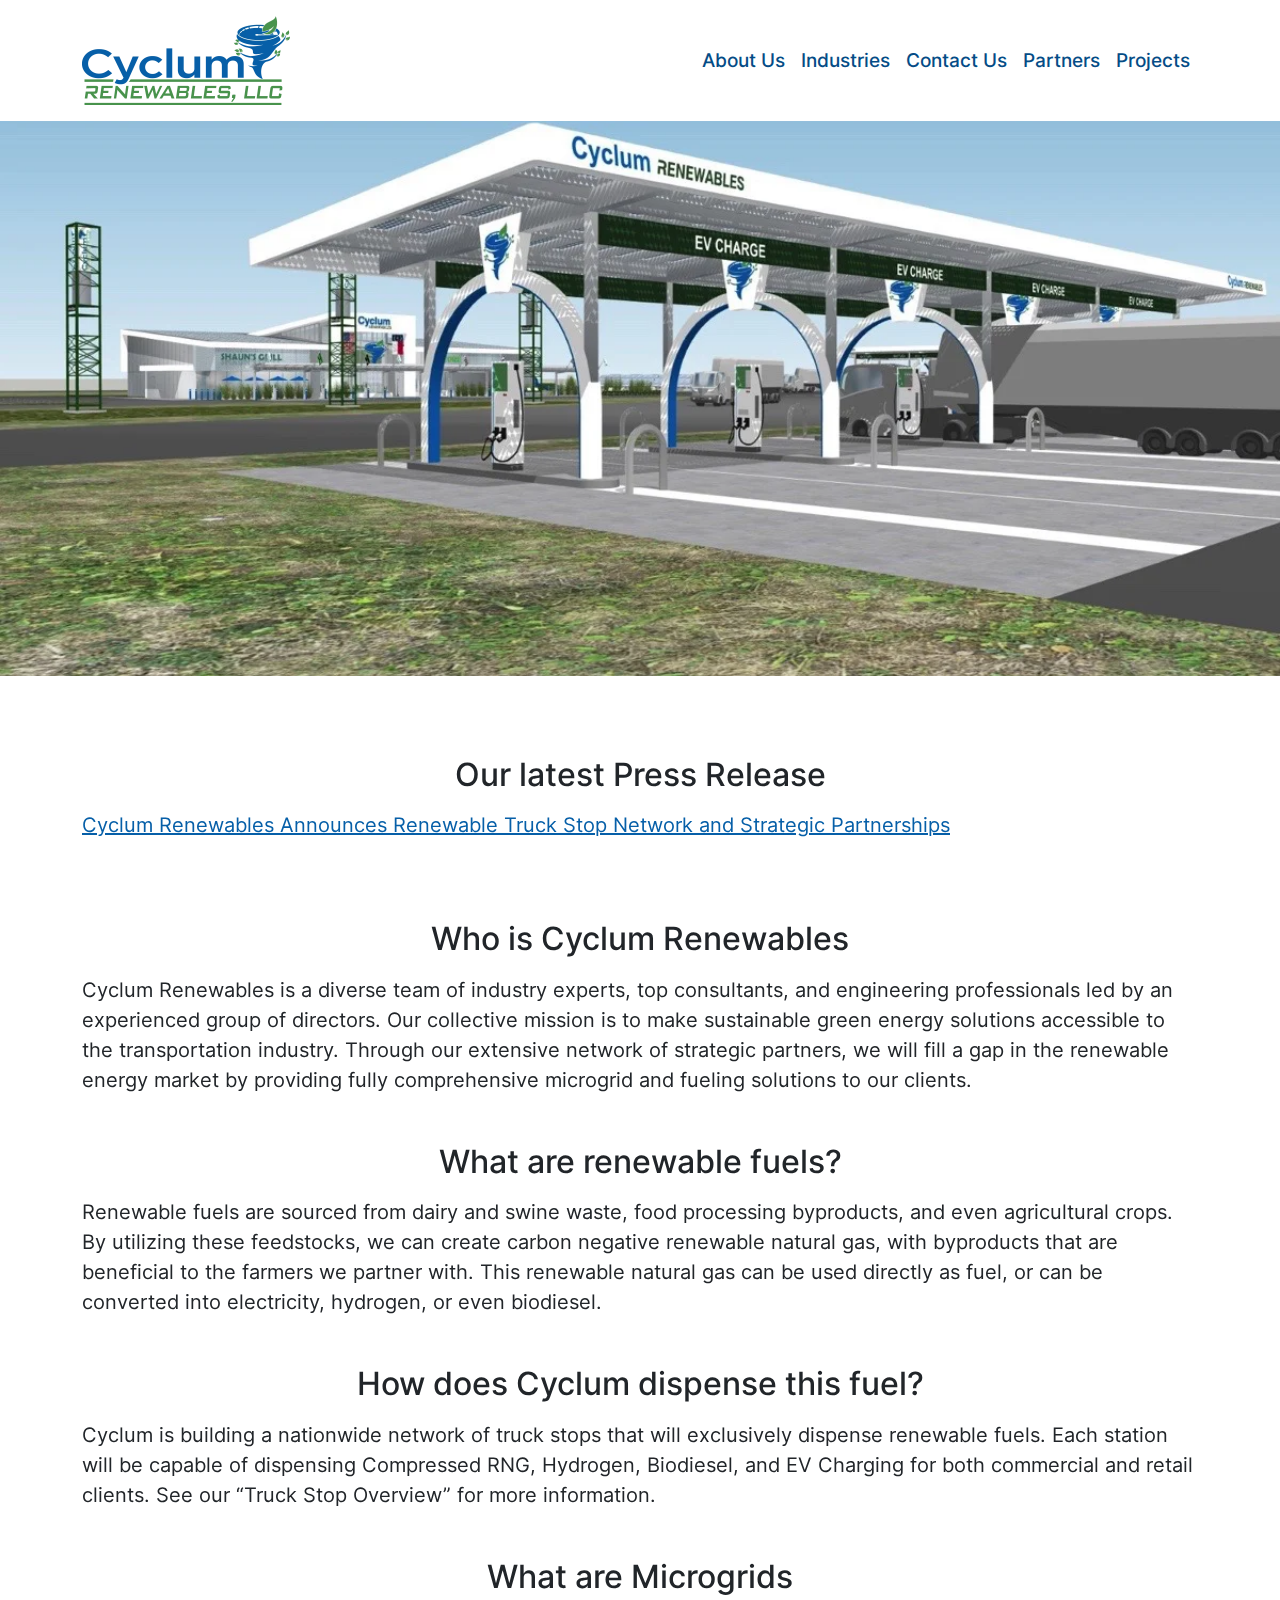
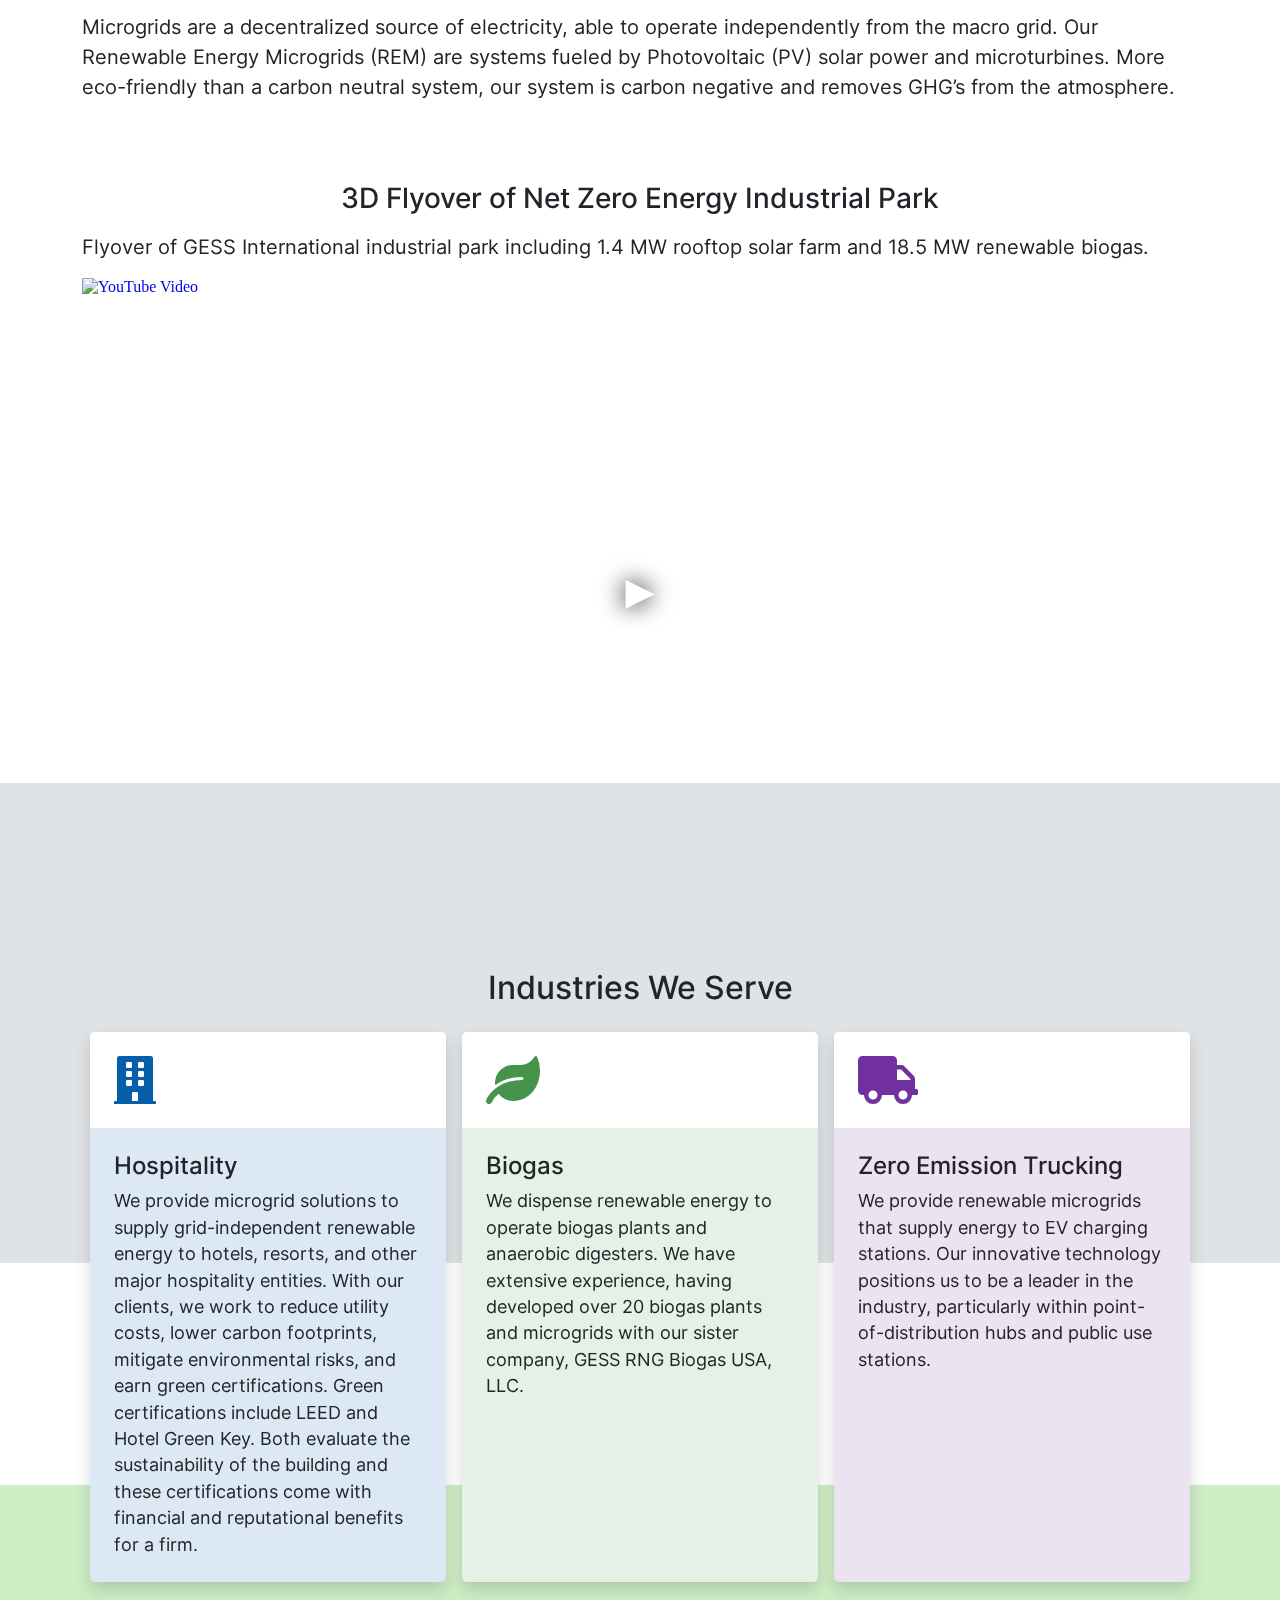
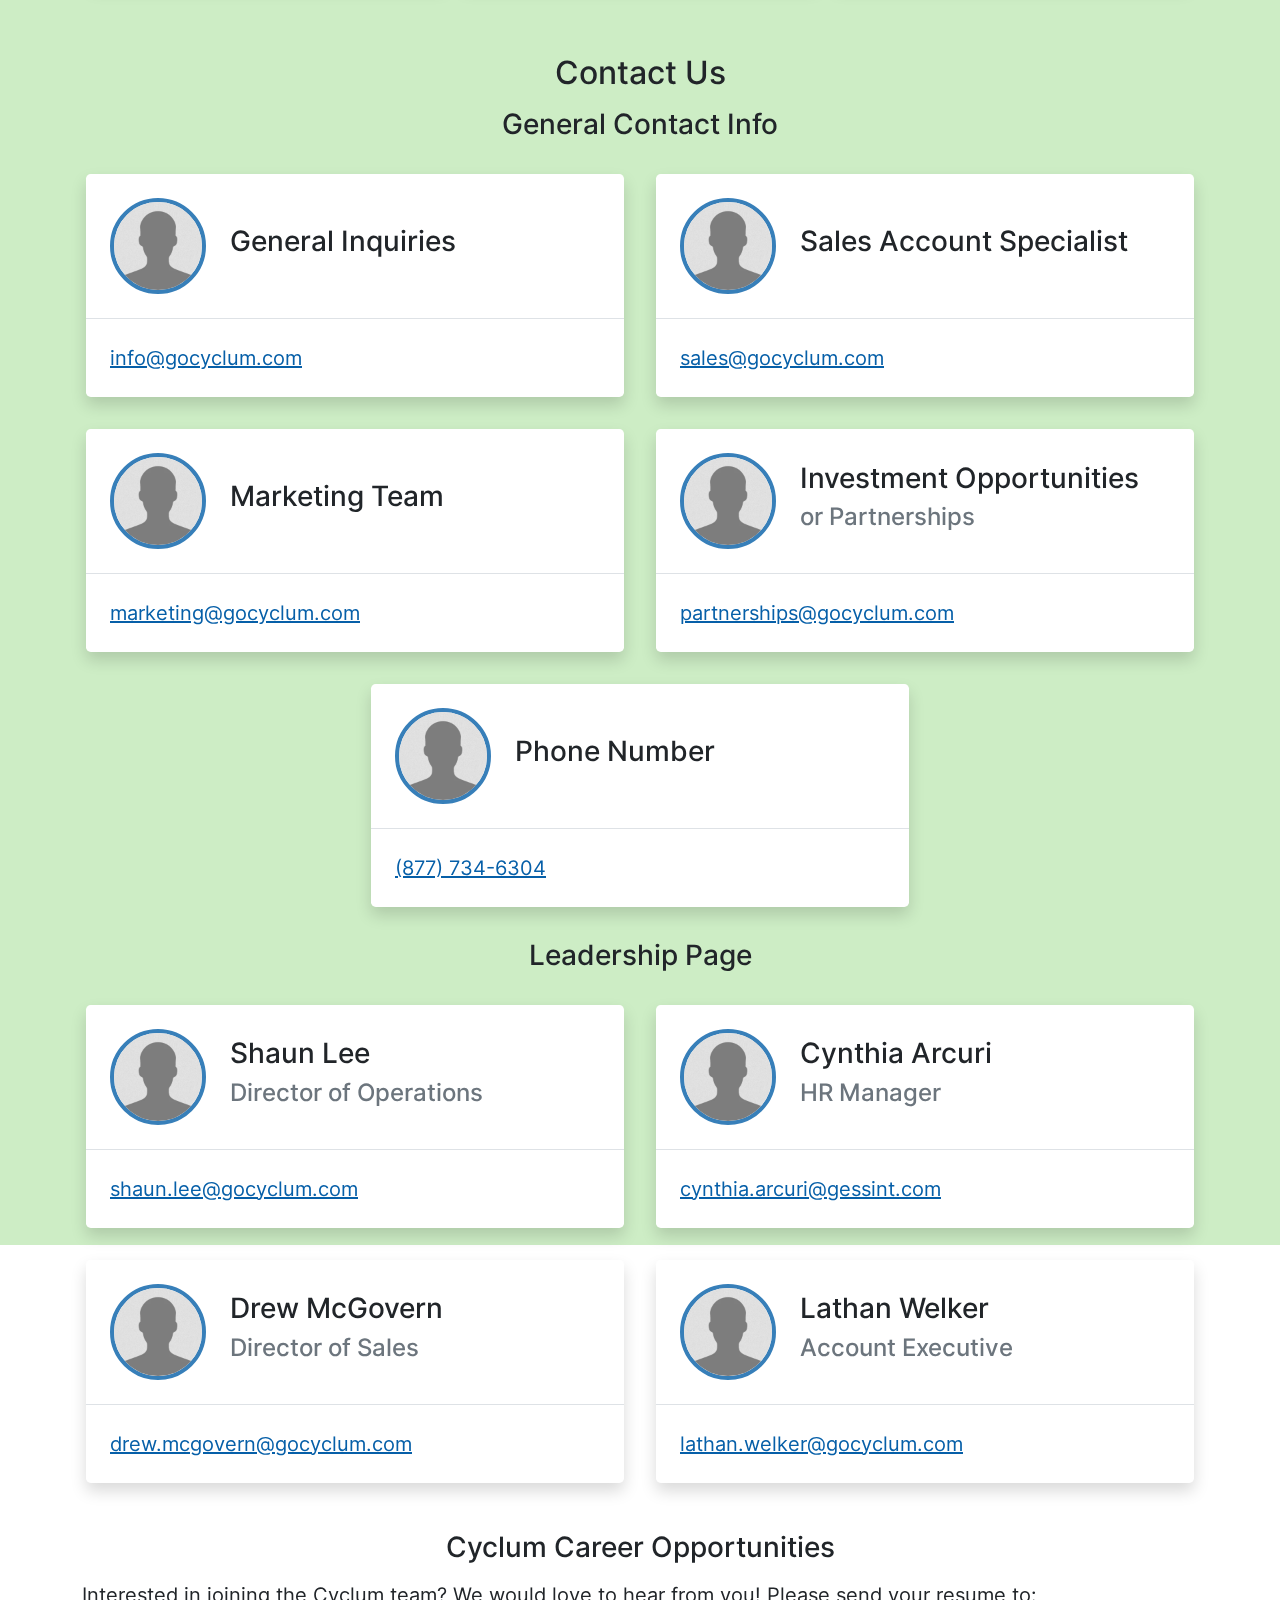
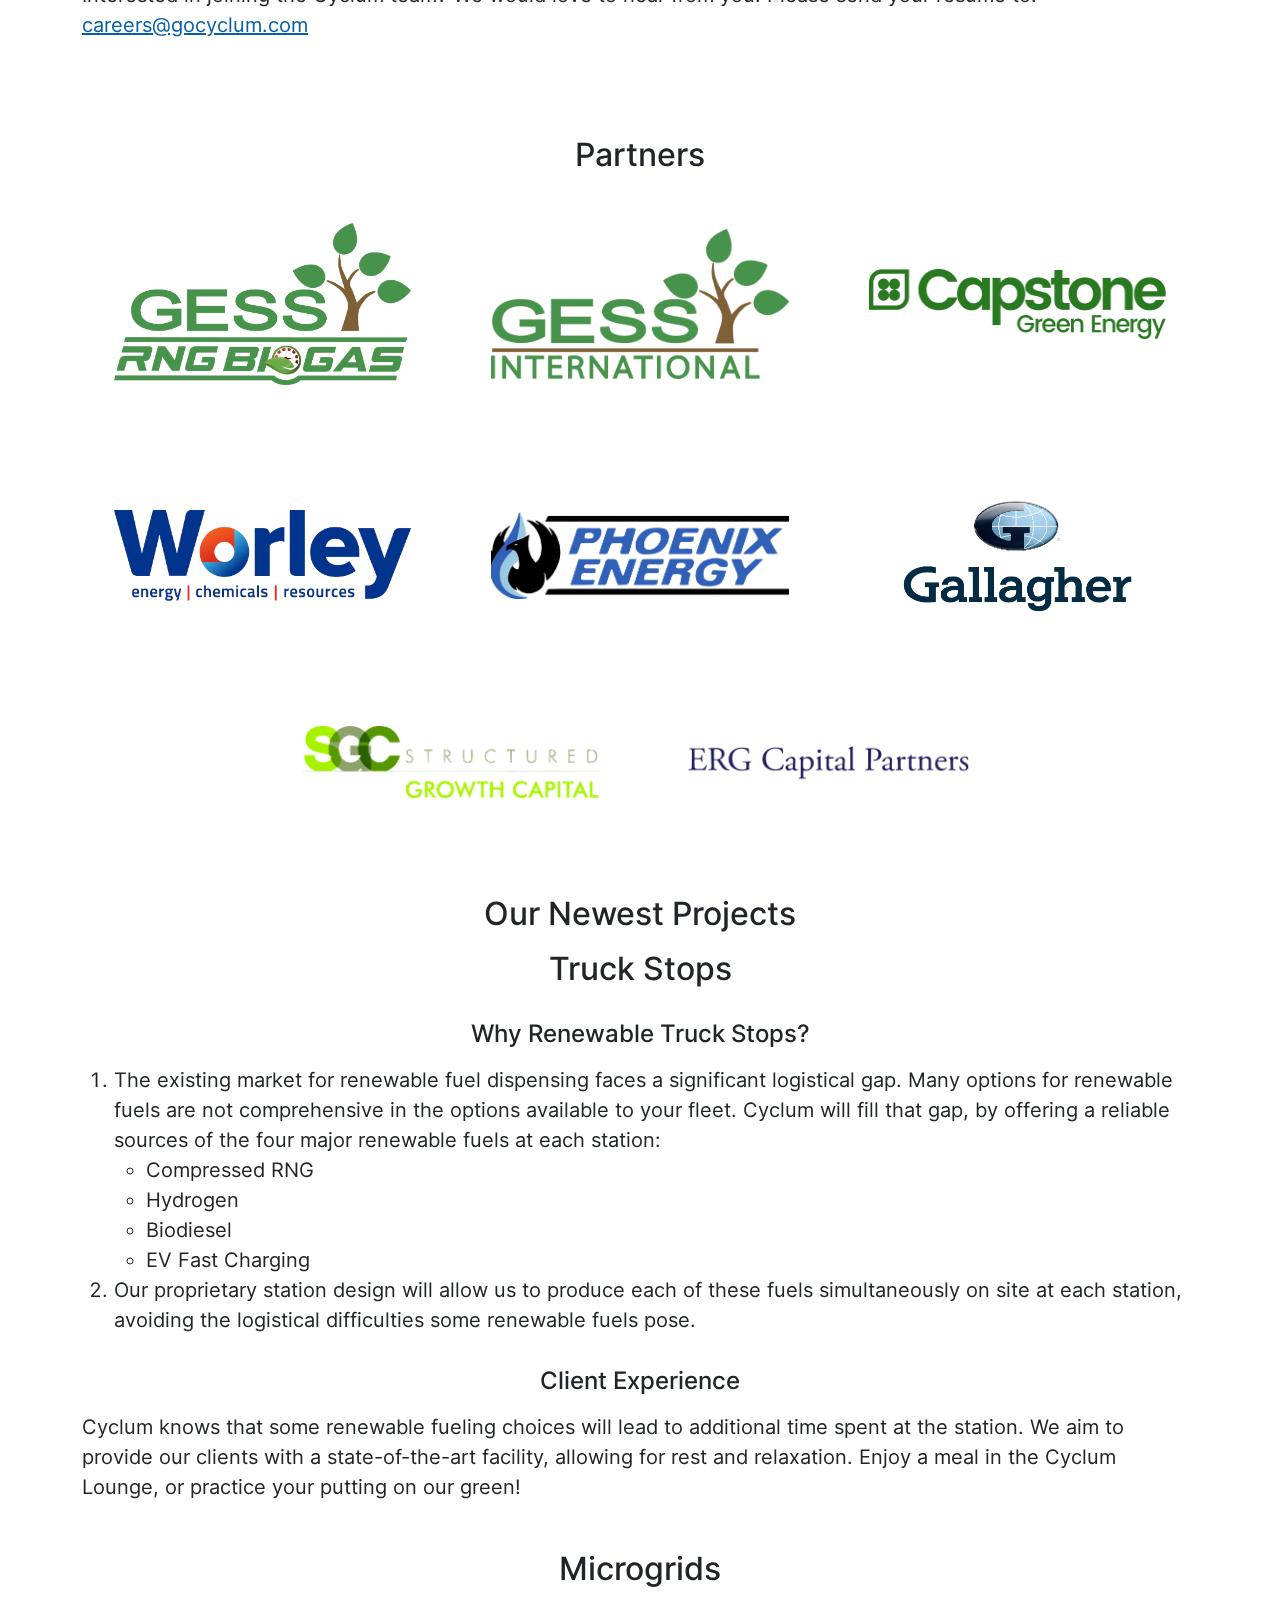
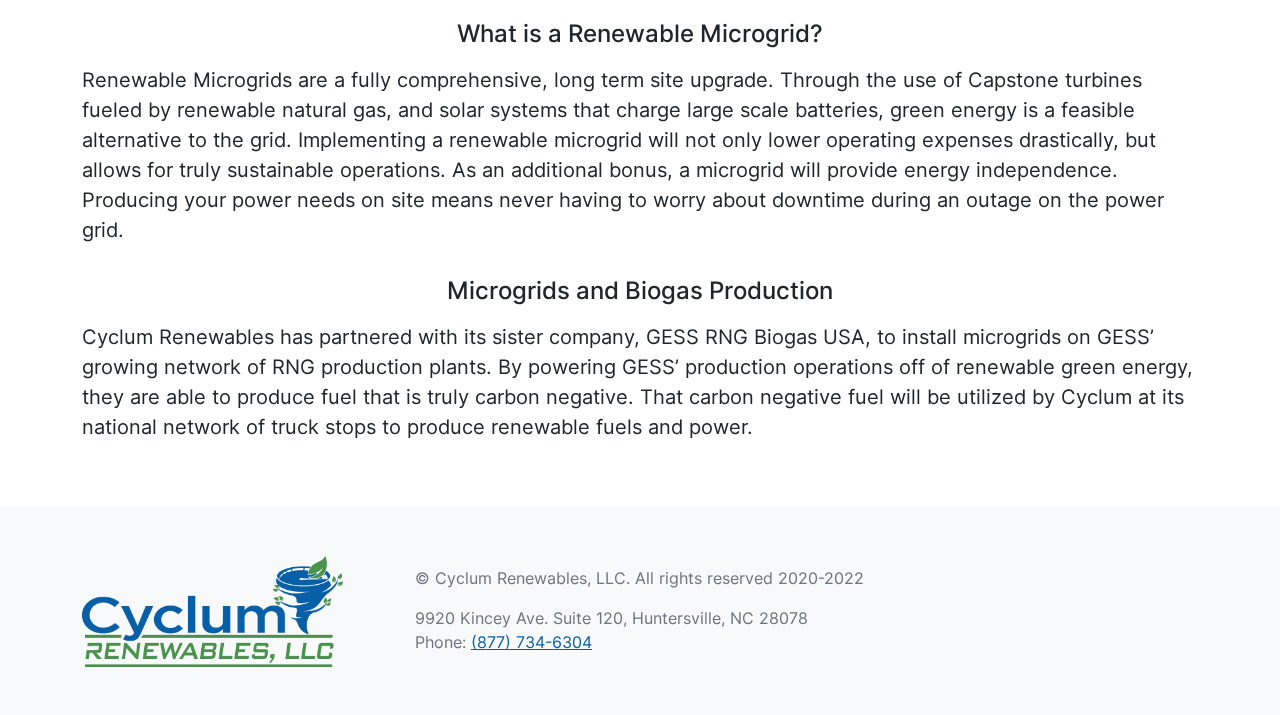
==== commit 0b8546e2: "Update phone number, address" ====
--- a/index.html
+++ b/index.html
@@ -600,7 +600,7 @@
       <div class="col mb-5 m-md-0 mx-lg-5 text-muted">
         <p>© Cyclum Renewables, LLC. All rights reserved 2020-2022</p>
         <p class="mb-0">
-          514 Daniels Street, Suite 139, Raleigh, NC 27605<br>
+          9920 Kincey Ave. Suite 120, Huntersville, NC 28078<br>
           Phone: <a href="tel:+1-877-734-6304">(877) 734-6304</a>
         </p>
       </div>
